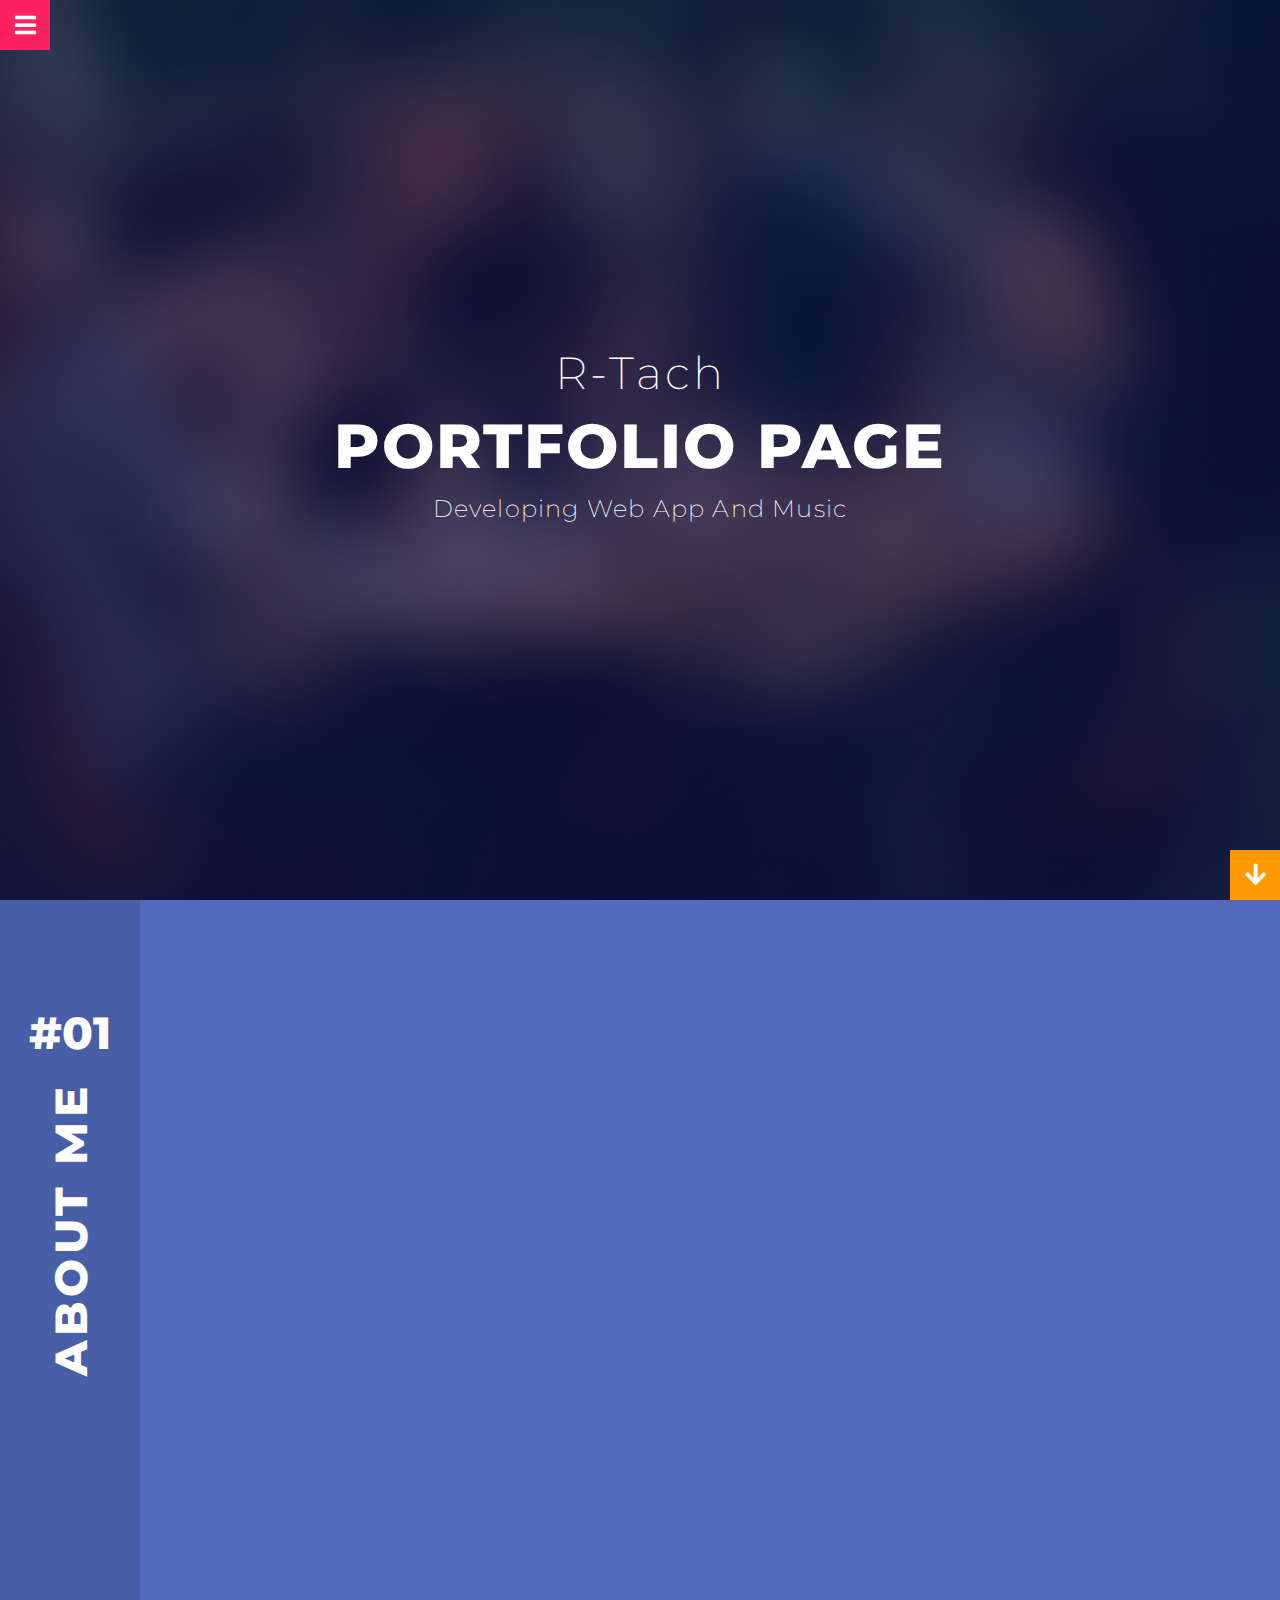
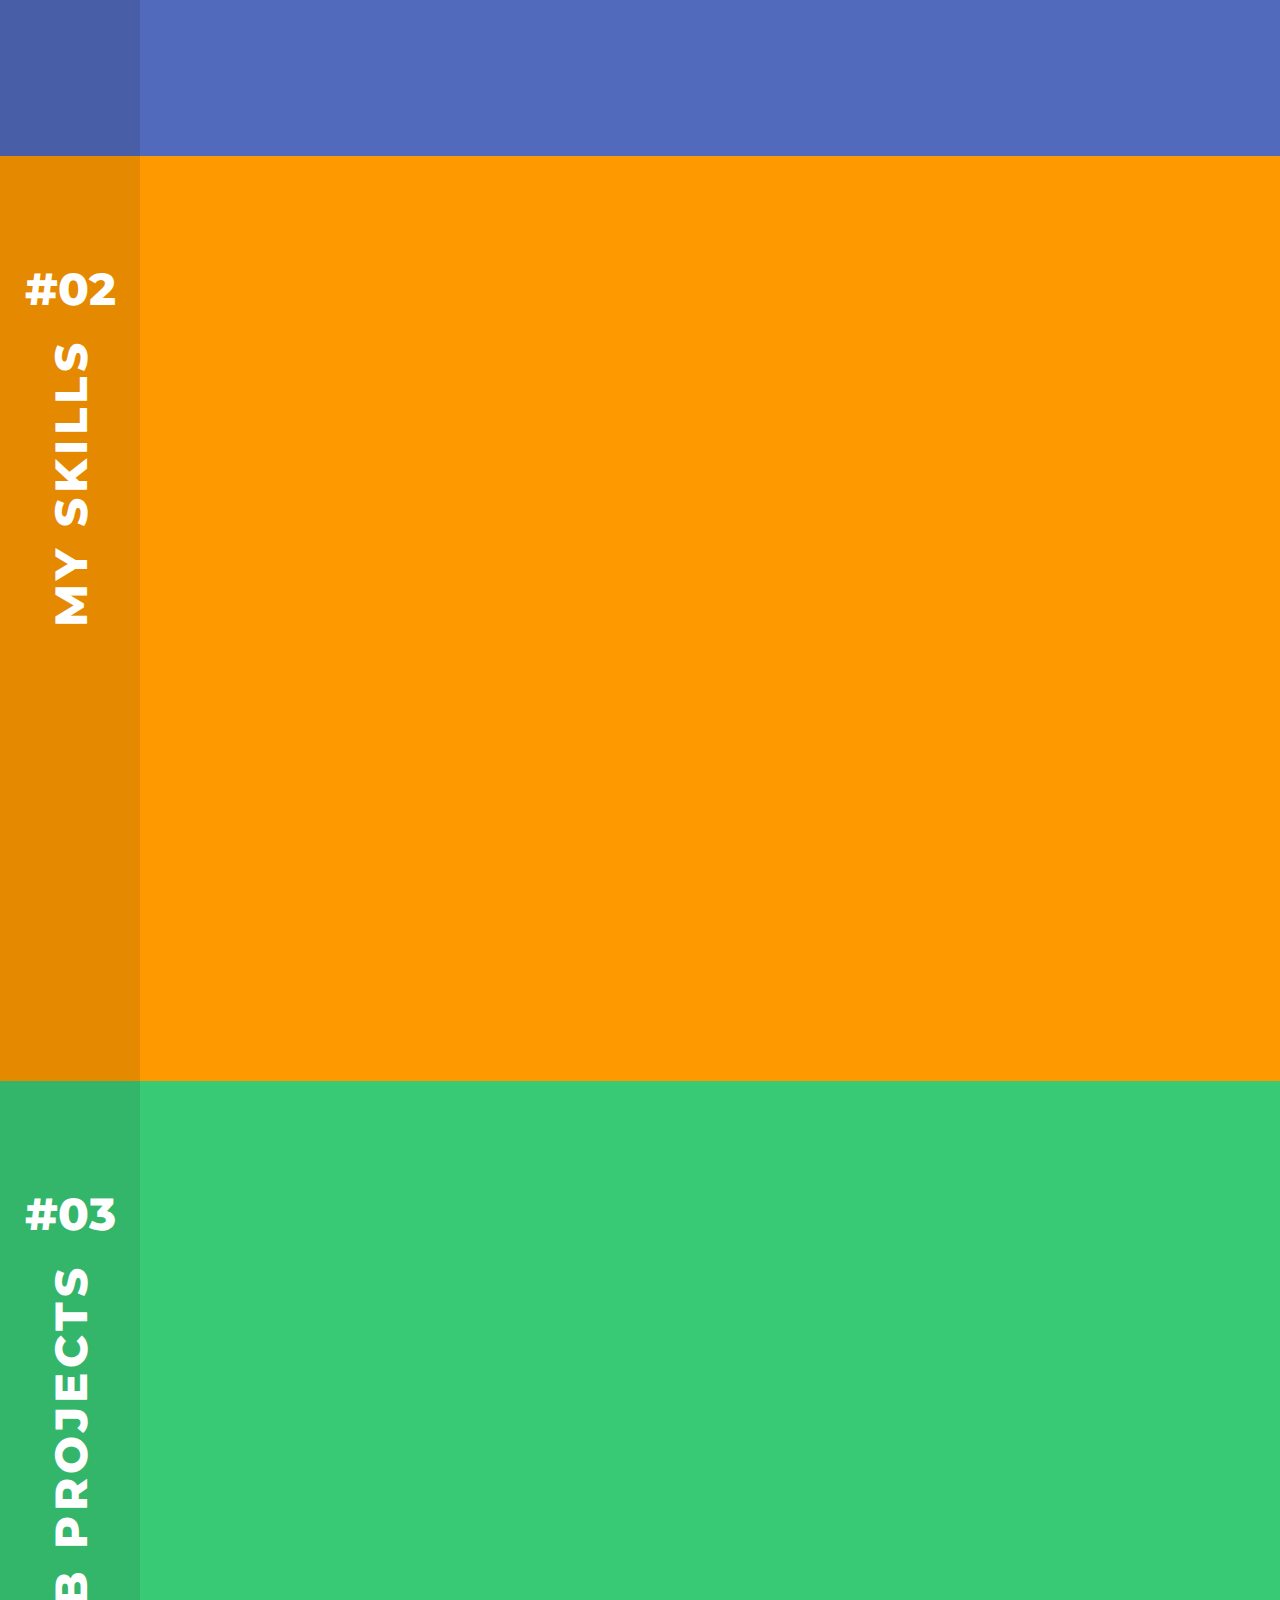
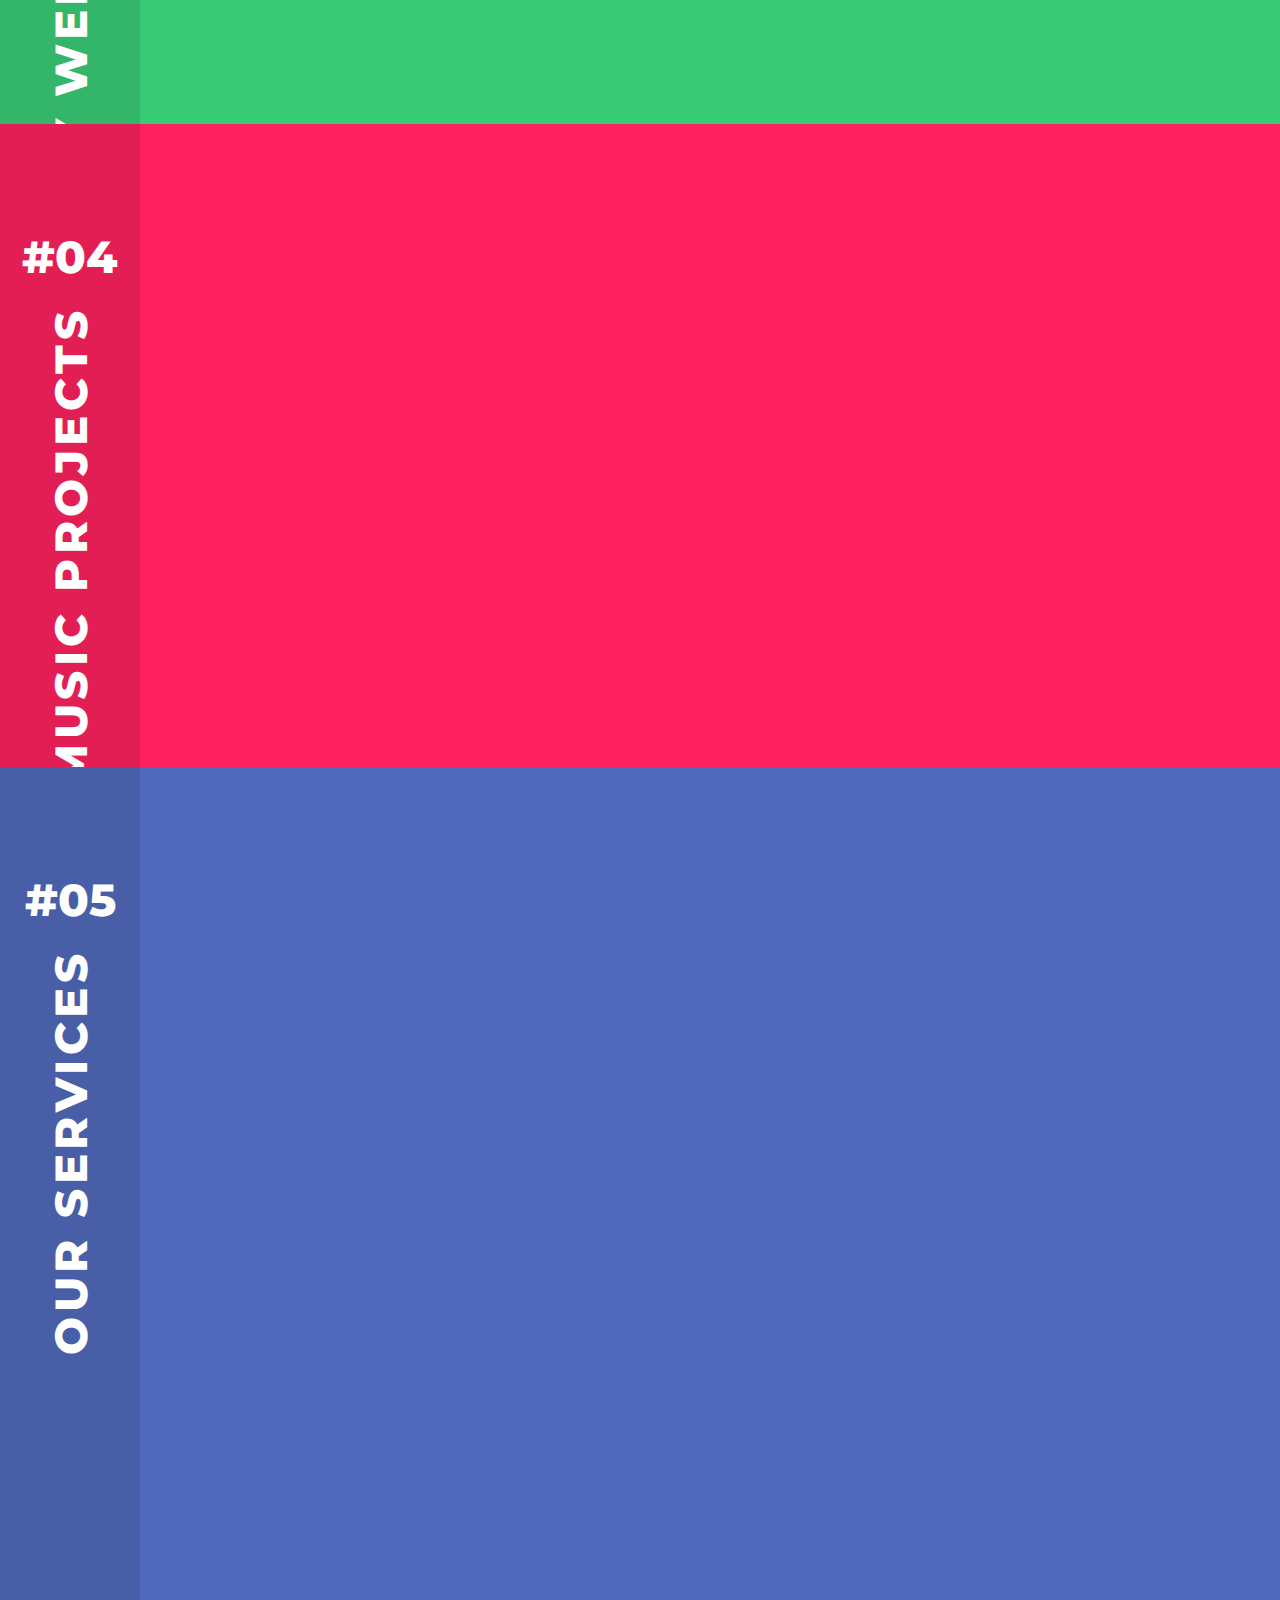
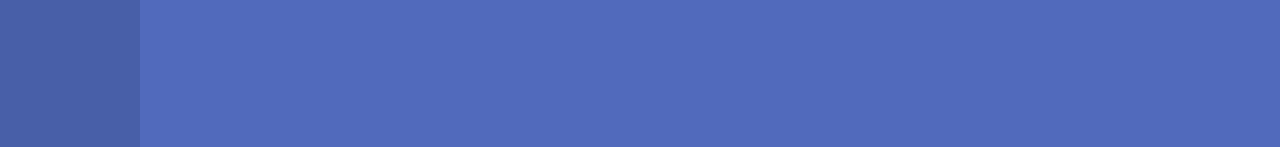
==== index.html @ 8642c5f1 "music テンプレ作成" ====
<!doctype html>
<html lang="en">
    <head>
        <!-- Required meta tags -->
        <meta charset="utf-8">
        <meta name="viewport" content="width=device-width, initial-scale=1, shrink-to-fit=no">
        <!-- Bootstrap CSS -->
        <title>R-tach Personal Portfolio</title>
        <link rel="shortcut icon" href="images/thisLogo/favicon.png" type="image/x-icon" />        
        <link rel="apple-touch-icon" sizes="180x180" href="images/apple-touch-icon.png">
        <link rel="icon" type="image/png" sizes="32x32" href="images/favicon-32x32.png">
        <link rel="icon" type="image/png" sizes="16x16" href="images/favicon-16x16.png">
        <meta name="msapplication-TileColor" content="#ffffff">
        <meta name="theme-color" content="#ffffff">
        <link href="//fonts.googleapis.com/css?family=Bungee+Inline%7CMontserrat:200,300,400,500,600,700,800%7CRoboto+Condensed" rel="stylesheet">
        <link rel="stylesheet" type="text/css" href="fonts/font-awesome-all.css" />
        <link rel="stylesheet" href="css/bootstrap.min.css">
        <link rel="stylesheet" href="css/animate.css">
        <link rel="stylesheet" href="css/superlightbox.min.css" />
        <link rel="stylesheet" href="css/custom.css">
        <link rel="stylesheet" href="css/mycss/mine.css">
    </head>
    <body>    

        <div class="loader"><div class="spinner"></div></div>

        <!-- HEADER -->
        <header class="exalt-sidebar-menu">
            <div class="desktop-menu-btn"></div>
            <div class="mobile-menu-btn"></div>  
            <div class="header-inner"> 

                <div class="navbar-header">
                    <a class="navbar-brand scroll" href="#header_banner" title="exalt logo">
                        <img class="logo-icon" src="images/thisLogo/twitter_profile_image_black.png" alt="exalt">
                    </a>
                </div><!-- navbar-header -->
                <div class="nav-wrap">                 
                    <ul id="menu-primary">
                        <li><a class="scroll" title="Home" href="#header_banner">Home</a></li>
                        <li><a class="scroll" title="About Me" href="#about">About Me</a></li>
                        <li><a class="scroll" title="My Skills" href="#my-skills">My Skills</a></li>
                        <li><a class="scroll" title="My Web Projects" href="#web-projects">My Web Projects</a></li>
                        <li><a class="scroll" title="My Music Projects" href="#my-music-projects">My Music Projects</a></li>
                        <li><a class="scroll" title="My Skills" href="#my-services">My Skills</a></li>
                    </ul>
                </div>

                <div class="exalt-sidebar-menu-footer">
                    <div class="footer-social">
                        <ul class="list-inline">
                            <li><a href="https://twitter.com/giosc103"><i class="fab fa-twitter"></i></a></li>
                            <li><a href="https://onthebacksoftheflyer.hatenadiary.jp/"><i class="fas fa-question"></i></a></li>
                            <li><a href="https://github.com/rtjob"><i class="fab fa-github"></i></a></li>
                            <li><a href="https://qiita.com/giosc103"><i class="fas fa-search"></i></a></li>
                            <li><a href="https://soundcloud.com/giosc"><i class="fab fa-soundcloud"></i></a></li>                        
                        </ul>
                    </div>
                    <!-- footer-social -->
                </div><!-- salmond-sidebar-menu-footer -->
            </div><!-- header-inner -->
        </header><!-- header-area -->

        <!-- CONTENT SHRINK -->

        <div class="content-shrink">
            <section class="header-banner" id="header_banner">
                <div class="hbanner-img" style="background-image:url(images/main-banner-img.jpg); background-size:cover;">
                    <div class="clr"></div>
                    <div class="hbanner-txt">
                        <div class="red-bg-txt">R-Tach</div>
                        <h1 class="wow fadeInRight">Portfolio Page</h1>
                        <p data-wow-delay="0.5s" class="wow fadeIn">Developing Web App And Music</p>
                    </div>
                    <a href="#about" class="down-btn scroll"><i class="fa fa-arrow-down" aria-hidden="true"></i></a>
                </div>
            </section>
            <!-- header-banner -->
            <section id="about" class="bg-blue">

                <div class="content-boxed">

                    <div class="split-color">

                        <div class="section-number">#01</div>

                        <h2 class="section-heading"><span>About Me</span></h2>

                    </div>

                    <div class="container-fluid">

                        <div class="row">
                         <div class="col-lg-12 text-center">
                            <h2 class="heading-border wow fadeInUp">Hello! i'm R Tach</h2>
                            <p class="ml-5 wow fadeInUp text-left">東京在住。兵庫、大阪出身。<br>
                                work：事業者向けWebアプリ開発者<br>
                                また業務システムの設計、開発および試験をメインに、保守やインフラ整備、Androidのアプリ開発などの経験あり。<br>
                            </p>
                            <p class="ml-5 mb-5 wow fadeInUp text-left intro-hobby-line">
                                Hobby：音楽制作、ドラム、シンセサイザー演奏、アニメと少しの筋トレ
                            </p>
                         </div>
                          
                         <div class="col-lg-4">
                         <div class="wow fadeInUp mb-4">
                            <div class="about-img">
                                <div class="img-hover"><img src="images/about-img.jpg" alt="about"></div>
                            </div>
                          </div>
                         </div>
                         <div class="col-lg-4">
                                  <div class="wow fadeInUp mb-4">
                                  <h3 class="heading-border2">Personal Info</h3>
                                  <p class="personal-info clearfix"><span class="personal-info-title">Name</span><span class="personal-info-disc">R Tach</span></p>
                                  <p class="personal-info clearfix"><span class="personal-info-title">Age</span><span class="personal-info-disc">30</span></p>
                                  <p class="personal-info clearfix"><span class="personal-info-title">Address</span><span class="personal-info-disc">Tokyo, Jpn</span></p>
                                  <p class=""><span class="personal-info-title">SNS</span></p>
                                        <div class="social-about-me">
                                            <ul class="list-inline">
                                                <li class="ml-2"><a href="https://twitter.com/giosc103"><i class="fab fa-twitter"></i></a></li>
                                                <li><a href="https://onthebacksoftheflyer.hatenadiary.jp/"><i class="fas fa-question"></i></a></li>
                                                <li><a href="https://github.com/rtjob"><i class="fab fa-github"></i></a></li>
                                                <li><a href="https://qiita.com/giosc103"><i class="fas fa-search"></i></a></li>
                                                <li><a href="https://soundcloud.com/giosc"><i class="fab fa-soundcloud"></i></a></li>
                                            </ul>
                                        </div>
                                        <!-- footer-social -->
                                    
                                  </div>
                                 </div>
                            <div class="col-lg-4">
                                <div class="wow fadeInUp mb-4">
                                    <h3 class="heading-border2">My Resume</h3>
                                    <p class="personal-info clearfix"><span class="personal-info-title">2011</span><span class="personal-info-disc">Sunny Side Lnc.</span></p>
                                    <p class="personal-info clearfix"><span class="personal-info-title">2016</span><span class="personal-info-disc">GSI Lnc.</span></p>
                                    <p class="personal-info clearfix"><span class="personal-info-title">2019</span><span class="personal-info-disc">Brisys Lnc.</span></p>
                                </div>
                            </div>
                        </div>

                    </div>

                    <h2 class="section-heading2 wow zoomIn">About Me</h2>

                </div>

            </section>

            <!-- about -->

            <section id="my-skills" class="bg-yellow">

                <div class="content-boxed">

                    <div class="split-color">

                        <div class="section-number">#02</div>

                        <h2 class="section-heading"><span>My Skills</span></h2>

                    </div>

                    <div class="container-fluid">

                        <div class="row">
                          
                          <div class="col-12 text-center">
                           <div class="wow fadeInUp">
                            <h5 class="mb-4">MY SKILL IS</h5>
                            <h2 class="mb-5 heading-border">WEB & Android<br>Make Service AND Media Contents</h2>
                           </div>
                          </div>

                            <div class="col-lg-7">
                              <div class="wow fadeInUp">
                                <div class="row">
                                 <div class="col-lg-6">
                                  <div class="mb-4">
                                  <div class="skill-icon"><i class="fas fa-graduation-cap"></i></div>
                                  <h3 class="heading-border2">Education</h3>
                                  <p><strong>University of Hyogo</strong><br>電子情報電気</p>
                                  </div>
                                 </div>
                                 
                                 <div class="col-lg-6">
                                  <div class="mb-4">
                                  <div class="skill-icon"><i class="fas fa-briefcase"></i></div>
                                  <h3 class="heading-border2">Experience</h3>
                                  <p><strong>UI/UX Developer</strong><br>Sunny Side Lnc.</p>
                                  <p><strong>Java Developer</strong><br>GSI Lnc.</p>
                                  <p><strong>Android Developer</strong><br>GSI Lnc.</p>
                                  <p><strong>Rails Developer</strong><br>Brisys Lnc.</p>
                                  <p><strong>JavaScript(vue.js) Developer</strong><br>Brisys Lnc.</p>
                                </div>
                                 </div>
                                </div>
                              </div>                            
                            </div>

                            <div class="col-lg-5">

                                <div class="progress-box wow fadeInUp">         
                                    <div class="progress-subject">
                                        <p>バックエンド設計</p> 
                                        <div class="progress">
                                            <div class="progress-bar active" role="progressbar" aria-valuenow="85" aria-valuemin="0" aria-valuemax="100" style="width:85%"></div>
                                        </div>
                                        <p class="text-right mt-2">85%</p>
                                    </div>
                                    <div class="progress-subject">
                                        <p>バックエンド開発(Rails)</p>
                                        <div class="progress">
                                            <div class="progress-bar active" role="progressbar" aria-valuenow="80" aria-valuemin="0" aria-valuemax="100"
                                                style="width:80%"></div>
                                        </div>
                                        <p class="text-right mt-2">80%</p>
                                    </div>
                                    <div class="progress-subject">
                                        <p>バックエンド開発(Java)</p> 
                                        <div class="progress">
                                            <div class="progress-bar active" role="progressbar" aria-valuenow="75" aria-valuemin="0" aria-valuemax="100" style="width:75%"></div>
                                        </div>
                                        <p class="text-right mt-2">75%</p>
                                    </div>
                                    <div class="progress-subject">
                                        <p>マークアップ(HTML,CSS)</p>
                                        <div class="progress">
                                            <div class="progress-bar active" role="progressbar" aria-valuenow="75" aria-valuemin="0" aria-valuemax="100"
                                                style="width:75%"></div>
                                        </div>
                                        <p class="text-right mt-2">75%</p>
                                    <div class="progress-subject">
                                        <p>フロント開発(JS)</p>
                                        <div class="progress">
                                            <div class="progress-bar active" role="progressbar" aria-valuenow="70" aria-valuemin="0" aria-valuemax="100"
                                                style="width:65%"></div>
                                        </div>
                                        <p class="text-right mt-2">65%</p>
                                    </div>
                                    </div>
                                    <div class="progress-subject">
                                        <p>テスト</p>
                                        <div class="progress">
                                            <div class="progress-bar active" role="progressbar" aria-valuenow="70" aria-valuemin="0" aria-valuemax="100"
                                                style="width:70%"></div>
                                        </div>
                                        <p class="text-right mt-2">70%</p>
                                    </div>   
                                </div>

                            </div>

                        </div>

                    </div>

                    <h2 class="section-heading2 wow zoomIn">MY Skills</h2>

                </div>

            </section>

            <!-- my skills -->

            <section id="web-projects" class="bg-green">

                <div class="content-boxed">
                    <div class="split-color">
                        <div class="section-number">#03</div>
                        <h2 class="section-heading"><span>My Web Projects</span></h2>
                    </div>
                    <div class="container-fluid">
                        <div class="row">
                            <div class="col-12 text-center">
                              <div class="wow fadeInUp">
                                <div class="tabmenu-mobile"><i class="fa fa-bars" aria-hidden="true"></i></div>
                                <div class="toolbar">
                                    <button class="btn btn-default filter-button" data-filter="all">All</button>
                                    <button class="btn btn-default filter-button" data-filter="wdevelopment">Web Development</button>
                                    <button class="btn btn-default filter-button" data-filter="wdesign">Web Design</button>
                                </div>
                              </div>
                            </div>
                            <div class="gallery_product col-xl-4 col-lg-4 col-md-4 col-sm-6 filter wdevelopment">
                                <div class="wow fadeInUp">
                                    <a href="https://easy-chatbot.herokuapp.com/" class="prolink-icon" target=”_blank”><img src="images/serviceLogo/dummySNS.jpeg" alt="portfolio-img1" /></a>
                                    <a href="https://easy-chatbot.herokuapp.com/" class="prolink-icon" target=”_blank”>
                                    <strong class="txt-white">Test Chat</strong></a><br />
                                    <span class="txt-white">Line風見た目のチャット</span>
                                </div>
                            </div>
                            <div class="gallery_product col-xl-4 col-lg-4 col-md-4 col-sm-6 filter wdesign">
                                <div class="wow fadeInUp">
                                    <a href="https://hoshisakicoffeedemo.firebaseapp.com/" class="prolink-icon" target=”_blank”><img src="images/serviceLogo/gahag-0117330320.jpg" alt="portfolio-img1" /></a>
                                    <a href="https://hoshisakicoffeedemo.firebaseapp.com/" class="prolink-icon" target=”_blank”><strong class="txt-white">擬似コーヒーショップ</strong></a><br />
                                    <span class="txt-white">ダミー移動式コーヒーショップのページです</span>
                                </div>
                            </div>           
                            <div class="gallery_product col-xl-4 col-lg-4 col-md-4 col-sm-6 filter wdevelopment">
                                <div class="wow fadeInUp">
                                    <a href="https://coffee-ecsite-demo.herokuapp.com/" class="prolink-icon" target=”_blank”><img
                                        src="images/serviceLogo/4772.jpg" alt="portfolio-img1" />
                                    <a href="https://coffee-ecsite-demo.herokuapp.com/" class="prolink-icon" target=”_blank”><strong
                                            class="txt-white">ECサイトdemo</strong></a><br />
                                    <span class="txt-white">ECサイトっぽいサイトです。(エラってます涙)</span>
                                </div>
                            </div>
                            <!-- <div class="gallery_product col-xl-3 col-lg-3 col-md-4 col-sm-6 filter wdesign">
                                <div class="work-box wow fadeInUp">                   
                                    <img src="images/portfolio-img4.jpg" alt="portfolio-img4" /> 
                                    <div class="hoverinfo">
                                        <div class="link-icons">
                                            <a href="images/portfolio-img4.jpg" data-superlightcaption="Nice Title" class="prolink-icon zoom-img-icon"><i class="fa fa-search-plus" aria-hidden="true"></i></a>
                                            <a href="#" class="prolink-icon"><i class="fa fa-link" aria-hidden="true"></i></a>
                                        </div>
                                        <a href="#"><strong class="txt-white">Your Project Title</strong></a><br />
                                        <span class="txt-white">Project Discription</span>
                                    </div>
                                </div>
                            </div>                      
                            <div class="gallery_product col-xl-3 col-lg-3 col-md-4 col-sm-6 filter wdesign">
                                <div class="work-box wow fadeInUp">                    
                                    <img src="images/portfolio-img5.jpg" alt="portfolio-img5" />  
                                    <div class="hoverinfo">
                                        <div class="link-icons">
                                            <a href="images/portfolio-img5.jpg" data-superlightcaption="Nice Title" class="prolink-icon zoom-img-icon"><i class="fa fa-search-plus" aria-hidden="true"></i></a>
                                            <a href="#" class="prolink-icon"><i class="fa fa-link" aria-hidden="true"></i></a>
                                        </div>
                                        <a href="#"><strong class="txt-white">Your Project Title</strong></a><br />
                                        <span class="txt-white">Project Discription</span>
                                    </div>
                                </div>
                            </div>
                            <div class="gallery_product col-xl-3 col-lg-3 col-md-4 col-sm-6 filter wdesign">
                                <div class="work-box wow fadeInUp">                    
                                    <img src="images/portfolio-img6.jpg" alt="portfolio-img6" />  
                                    <div class="hoverinfo">
                                        <div class="link-icons">
                                            <a href="images/portfolio-img6.jpg" data-superlightcaption="Nice Title" class="prolink-icon zoom-img-icon"><i class="fa fa-search-plus" aria-hidden="true"></i></a>
                                            <a href="#" class="prolink-icon"><i class="fa fa-link" aria-hidden="true"></i></a>
                                        </div>
                                        <a href="#"><strong class="txt-white">Your Project Title</strong></a><br />
                                        <span class="txt-white">Project Discription</span>
                                    </div>
                                </div>
                            </div>
                            <div class="gallery_product col-xl-3 col-lg-3 col-md-4 col-sm-6 filter wdesign">
                                <div class="work-box wow fadeInUp">                    
                                    <img src="images/portfolio-img7.jpg" alt="portfolio-img7" />  
                                    <div class="hoverinfo">
                                        <div class="link-icons">
                                            <a href="images/portfolio-img7.jpg" data-superlightcaption="Nice Title" class="prolink-icon zoom-img-icon"><i class="fa fa-search-plus" aria-hidden="true"></i></a>
                                            <a href="#" class="prolink-icon"><i class="fa fa-link" aria-hidden="true"></i></a>
                                        </div>
                                        <a href="#"><strong class="txt-white">Your Project Title</strong></a><br />
                                        <span class="txt-white">Project Discription</span>
                                    </div>
                                </div>
                            </div>
                            <div class="gallery_product col-xl-3 col-lg-3 col-md-4 col-sm-6 filter wdesign">
                                <div class="work-box wow fadeInUp">                    
                                    <img src="images/portfolio-img8.jpg" alt="portfolio-img8" />  
                                    <div class="hoverinfo">
                                        <div class="link-icons">
                                            <a href="images/portfolio-img8.jpg" data-superlightcaption="Nice Title" class="prolink-icon zoom-img-icon"><i class="fa fa-search-plus" aria-hidden="true"></i></a>
                                            <a href="#" class="prolink-icon"><i class="fa fa-link" aria-hidden="true"></i></a>
                                        </div>
                                        <a href="#"><strong class="txt-white">Your Project Title</strong></a><br />
                                        <span class="txt-white">Project Discription</span>
                                    </div>
                                </div>
                            </div> -->
                        </div>

                    </div>

                    <h2 class="section-heading2 wow zoomIn">My Projects</h2>

                </div>

            </section>

            <!-- projects -->

            <section id="my-music-projects" class="bg-red">
                <div class="content-boxed">
                    <div class="split-color">
                        <div class="section-number">#04</div>
                        <h2 class="section-heading"><span>My Music Projects</span></h2>
                    </div>
                    <div class="container-fluid">
                        <div class="row">
                            <div class="col-12 text-center">
                                <div class="wow fadeInUp">
                                    <div class="tabmenu-mobile"><i class="fa fa-bars" aria-hidden="true"></i></div>
                                    <div class="toolbar">
                                        <button class="btn btn-default filter-button" data-filter="all">All</button>
                                        <button class="btn btn-default filter-button" data-filter="wdevelopment">Web
                                            Development</button>
                                        <button class="btn btn-default filter-button" data-filter="wdesign">Web Design</button>
                                    </div>
                                </div>
                            </div>
                            <div class="gallery_product col-xl-4 col-lg-4 col-md-4 col-sm-6 filter wdevelopment">
                                <div class="wow fadeInUp">
                                    <a href="https://easy-chatbot.herokuapp.com/" class="prolink-icon" target=”_blank”><img
                                            src="images/serviceLogo/dummySNS.jpeg" alt="portfolio-img1" /></a>
                                    <a href="https://easy-chatbot.herokuapp.com/" class="prolink-icon" target=”_blank”>
                                        <strong class="txt-white">Test Chat</strong></a><br />
                                    <span class="txt-white">Line風見た目のチャット</span>
                                </div>
                            </div>
                            <div class="gallery_product col-xl-4 col-lg-4 col-md-4 col-sm-6 filter wdevelopment">
                                <div class="wow fadeInUp">
                                    <a href="https://easy-chatbot.herokuapp.com/" class="prolink-icon" target=”_blank”><img
                                            src="images/serviceLogo/dummySNS.jpeg" alt="portfolio-img1" /></a>
                                    <a href="https://easy-chatbot.herokuapp.com/" class="prolink-icon" target=”_blank”>
                                        <strong class="txt-white">Test Chat</strong></a><br />
                                    <span class="txt-white">Line風見た目のチャット</span>
                                </div>
                            </div>
                            <div class="gallery_product col-xl-4 col-lg-4 col-md-4 col-sm-6 filter wdevelopment">
                                <div class="wow fadeInUp">
                                    <a href="https://easy-chatbot.herokuapp.com/" class="prolink-icon" target=”_blank”><img
                                            src="images/serviceLogo/dummySNS.jpeg" alt="portfolio-img1" /></a>
                                    <a href="https://easy-chatbot.herokuapp.com/" class="prolink-icon" target=”_blank”>
                                        <strong class="txt-white">Test Chat</strong></a><br />
                                    <span class="txt-white">Line風見た目のチャット</span>
                                </div>
                            </div>
                            <!-- <div class="gallery_product col-xl-3 col-lg-3 col-md-4 col-sm-6 filter wdesign">
                                <div class="work-box wow fadeInUp">
                                    <img src="images/portfolio-img4.jpg" alt="portfolio-img4" />
                                    <div class="hoverinfo">
                                        <div class="link-icons">
                                            <a href="images/portfolio-img4.jpg" data-superlightcaption="Nice Title"
                                                class="prolink-icon zoom-img-icon"><i class="fa fa-search-plus"
                                                    aria-hidden="true"></i></a>
                                            <a href="#" class="prolink-icon"><i class="fa fa-link" aria-hidden="true"></i></a>
                                        </div>
                                        <a href="#"><strong class="txt-white">Your Project Title</strong></a><br />
                                        <span class="txt-white">Project Discription</span>
                                    </div>
                                </div>
                            </div>
                            <div class="gallery_product col-xl-3 col-lg-3 col-md-4 col-sm-6 filter wdesign">
                                <div class="work-box wow fadeInUp">
                                    <img src="images/portfolio-img5.jpg" alt="portfolio-img5" />
                                    <div class="hoverinfo">
                                        <div class="link-icons">
                                            <a href="images/portfolio-img5.jpg" data-superlightcaption="Nice Title"
                                                class="prolink-icon zoom-img-icon"><i class="fa fa-search-plus"
                                                    aria-hidden="true"></i></a>
                                            <a href="#" class="prolink-icon"><i class="fa fa-link" aria-hidden="true"></i></a>
                                        </div>
                                        <a href="#"><strong class="txt-white">Your Project Title</strong></a><br />
                                        <span class="txt-white">Project Discription</span>
                                    </div>
                                </div>
                            </div>
                            <div class="gallery_product col-xl-3 col-lg-3 col-md-4 col-sm-6 filter wdesign">
                                <div class="work-box wow fadeInUp">
                                    <img src="images/portfolio-img6.jpg" alt="portfolio-img6" />
                                    <div class="hoverinfo">
                                        <div class="link-icons">
                                            <a href="images/portfolio-img6.jpg" data-superlightcaption="Nice Title"
                                                class="prolink-icon zoom-img-icon"><i class="fa fa-search-plus"
                                                    aria-hidden="true"></i></a>
                                            <a href="#" class="prolink-icon"><i class="fa fa-link" aria-hidden="true"></i></a>
                                        </div>
                                        <a href="#"><strong class="txt-white">Your Project Title</strong></a><br />
                                        <span class="txt-white">Project Discription</span>
                                    </div>
                                </div>
                            </div>
                            <div class="gallery_product col-xl-3 col-lg-3 col-md-4 col-sm-6 filter wdesign">
                                <div class="work-box wow fadeInUp">
                                    <img src="images/portfolio-img7.jpg" alt="portfolio-img7" />
                                    <div class="hoverinfo">
                                        <div class="link-icons">
                                            <a href="images/portfolio-img7.jpg" data-superlightcaption="Nice Title"
                                                class="prolink-icon zoom-img-icon"><i class="fa fa-search-plus"
                                                    aria-hidden="true"></i></a>
                                            <a href="#" class="prolink-icon"><i class="fa fa-link" aria-hidden="true"></i></a>
                                        </div>
                                        <a href="#"><strong class="txt-white">Your Project Title</strong></a><br />
                                        <span class="txt-white">Project Discription</span>
                                    </div>
                                </div>
                            </div>
                            <div class="gallery_product col-xl-3 col-lg-3 col-md-4 col-sm-6 filter wdesign">
                                <div class="work-box wow fadeInUp">
                                    <img src="images/portfolio-img8.jpg" alt="portfolio-img8" />
                                    <div class="hoverinfo">
                                        <div class="link-icons">
                                            <a href="images/portfolio-img8.jpg" data-superlightcaption="Nice Title"
                                                class="prolink-icon zoom-img-icon"><i class="fa fa-search-plus"
                                                    aria-hidden="true"></i></a>
                                            <a href="#" class="prolink-icon"><i class="fa fa-link" aria-hidden="true"></i></a>
                                        </div>
                                        <a href="#"><strong class="txt-white">Your Project Title</strong></a><br />
                                        <span class="txt-white">Project Discription</span>
                                    </div>
                                </div>
                            </div> -->
                        </div>
                
                    </div>
                
                    <h2 class="section-heading2 wow zoomIn">Our Projects</h2>
                
                </div>
            </section>

            <!-- our services -->
            <section id="my-services" class="bg-blue">
                <div class="content-boxed">
                
                    <div class="split-color">
                
                        <div class="section-number">#05</div>
                
                        <h2 class="section-heading"><span>Our Services</span></h2>
                
                    </div>
                
                    <div class="container-fluid">
                
                        <div class="row">
                            <div class="col-12">
                                <h2 class="heading-border mb-5 text-center wow fadeInUp">WHAT CAN I DO</h2>
                            </div>
                        </div>
                
                        <div class="row">
                
                            <div class="col-lg-4">
                                <div class="service-box text-center service-box-border wow fadeInUp">
                                    <div class="service-icon"><i class="fab fa-vuejs"></i></div>
                                    <h3 class="heading-border2">Web Development<br>(Vue.js)</h3>
                                    <p>Lorem Ipsum is simply dummy text of the printing and typesetting industry Lorem Ipsum.</p>
                                </div>
                            </div>
                            <div class="col-lg-4">
                                <div class="service-box text-center service-box-border wow fadeInUp">
                                    <div class="service-icon"><i class="fas fa-gem"></i></div>
                                    <h3 class="heading-border2">Web Development<br>(Ruby on Rails)</h3>
                                    <p>Lorem Ipsum is simply dummy text of the printing and typesetting industry Lorem Ipsum.</p>
                                </div>
                            </div>
                            <div class="col-lg-4">
                                <div class="service-box text-center service-box-border wow fadeInUp">
                                    <div class="service-icon"><i class="fab fa-java"></i></div>
                                    <h3 class="heading-border2">Web Development<br>(Java)</h3>
                                    <p>Lorem Ipsum is simply dummy text of the printing and typesetting industry Lorem Ipsum.</p>
                                </div>
                            </div>
                            <div class="col-lg-4">
                                <div class="service-box text-center wow fadeInUp">
                                    <div class="service-icon"><i class="fab fa-android"></i></div>
                                    <h3 class="heading-border2">Android Develop</h3>
                                    <p>Lorem Ipsum is simply dummy text of the printing and typesetting industry Lorem Ipsum.</p>
                                </div>
                            </div>
                            <div class="col-lg-4">
                                <div class="service-box text-center wow fadeInUp">
                                    <div class="service-icon"><i class="fas fa-play"></i></div>
                                    <h3 class="heading-border2">Music Compose</h3>
                                    <p>Lorem Ipsum is simply dummy text of the printing and typesetting industry Lorem Ipsum.</p>
                                </div>
                            </div>
                            <div class="col-lg-4">
                                <div class="service-box text-center wow fadeInUp">
                                    <div class="service-icon"><i class="fas fa-drum"></i></div>
                                    <h3 class="heading-border2">Playing Drum And Keyboard</h3>
                                    <p>Lorem Ipsum is simply dummy text of the printing and typesetting industry Lorem Ipsum.</p>
                                </div>
                            </div>
                
                        </div>
                
                    </div>
                
                    <h2 class="section-heading2 wow zoomIn">My Services</h2>
                
                </div>
            </section>          

            <!-- our contact -->

        </div>

        <!-- CONTENT SHRINK END -->

        <!-- Optional JavaScript -->

        <!-- jQuery first, then Popper.js, then Bootstrap JS -->
        <script defer src="js/jquery-3.3.1.min.js"></script>
        <script defer src="js/jquery.easing.compatibility.js"></script>
        <script defer src="js/jquery.easing.min.js"></script>
        <script defer src="js/popper.min.js"></script>
        <script defer src="js/bootstrap.min.js"></script>
        <script defer src="js/modernizr-2.6.2.min.js"></script>
        <script defer src="js/jquery.zoomslider.min.js"></script>
        <script defer src="js/imagesloaded.pkgd.min.js"></script>
        <script defer src="js/jquery.superlightbox.min.js"></script>
        <script defer src="js/wow.min.js"></script>
        <script defer src="js/all.js"></script>
    </body>
</html>
---- css/superlightbox.min.css ----
.superlightboxcontainer{position:fixed;z-index:99999;height:100%;width:100%;top:0;left:0;background-color:rgba(0,0,0,0.95)}.superlightbox_wrapper{position:absolute;height:100%;width:100%;left:0;top:0}.superlightbox_close{width:38px;height:38px;position:absolute;z-index:10;top:0;right:0;display:inline-block;background:url(../images/superlightbox-sprite.png) no-repeat;margin:10px}.superlightbox_prev{position:absolute;left:0;top:50%;transform:translate(0%,-50%);-webkit-transform:translate(0%,-50%);-moz-transform:translate(0%,-50%);-ms-transform:translate(0%,-50%);-o-transform:translate(0%,-50%);background:url(../images/superlightbox-sprite.png) -6px -46px no-repeat;height:51px;width:51px;display:inline-block;z-index:10}.superlightbox_next{position:absolute;right:0;top:50%;transform:translate(0%,-50%);-webkit-transform:translate(0%,-50%);-moz-transform:translate(0%,-50%);-ms-transform:translate(0%,-50%);-o-transform:translate(0%,-50%);background:url(../images/superlightbox-sprite.png) -6px -107px no-repeat;height:51px;width:51px;display:inline-block;z-index:10}.superlightbox_slider{position:relative;height:100%;width:100%;overflow:hidden}.superlightbox_slider > div{position:absolute;z-index:9;text-align:center;height:100%;width:100%;left:0;opacity:0;overflow:hidden}.superlightbox_slider > div:nth-child(2),.superlightbox_slider.superlightbox_sliding > div{opacity:1}.superlightbox_slider > div img{transition:all ease-in-out 800ms;-webkit-transition:all ease-in-out 800ms;-moz-transition:all ease-in-out 800ms;-o-transition:all ease-in-out 800ms;-ms-transition:all ease-in-out 800ms;left:50%;position:absolute;top:50%;opacity:1;height:auto;width:100%;max-width:none!important;transform:translate(-50%,-50%) scale(1);-webkit-transform:translate(-50%,-50%) scale(1);-moz-transform:translate(-50%,-50%) scale(1);-ms-transform:translate(-50%,-50%) scale(1);-o-transform:translate(-50%,-50%) scale(1)}.superlightbox_slider .superlightbox_caption{background-color:rgba(0,0,0,0.8);bottom:60px;color:#fff;padding:5px 10px;position:absolute;width:100%;z-index:11;pointer-events:none;transition:all ease-in-out 800ms;-webkit-transition:all ease-in-out 800ms;-moz-transition:all ease-in-out 800ms;-o-transition:all ease-in-out 800ms;-ms-transition:all ease-in-out 800ms;left:50%;opacity:1;height:auto;width:auto;transform:translate(-50%,0%);-webkit-transform:translate(-50%,0%);-moz-transform:translate(-50%,0%);-ms-transform:translate(-50%,0%);-o-transform:translate(-50%,0%);border-radius:15px}.superlightbox_slider.superlightbox_gallery_visible .superlightbox_caption{bottom:161px}.superlightbox_slider.superlightbox_sliding > div img{transition:none;-webkit-transition:none;-moz-transition:none;-o-transition:none;-ms-transition:none}.superlightbox_slider > div.superloading img{opacity:0;transform:translate(-50%,-50%) scale(0.5);-webkit-transform:translate(-50%,-50%) scale(0.5);-moz-transform:translate(-50%,-50%) scale(0.5);-ms-transform:translate(-50%,-50%) scale(0.5);-o-transform:translate(-50%,-50%) scale(0.5)}.superlightbox_slider > div.superloading,.superlightbox_slider > div.superlightbox_slide_video{background:url(../images/superlightbox-loader.gif) no-repeat 50% 50%}.superlightbox_slider > div.superlightbox_remove img{transform:translate(-50%,-50%) scale(0.5);-webkit-transform:translate(-50%,-50%) scale(0.5);-moz-transform:translate(-50%,-50%) scale(0.5);-ms-transform:translate(-50%,-50%) scale(0.5);-o-transform:translate(-50%,-50%) scale(0.5)}.superlightbox_slider > div.superlightbox_fullwidth img{width:100%;height:auto;max-width:none}.superlightbox_slider > div.superlightbox_fullheight img{width:auto;height:100%;max-height:none}.superlightbox_gallery{position:absolute;left:0;bottom:0;width:100%;max-height:150px;z-index:10;text-align:center;overflow:hidden}.nosupergallery .superlightbox_gallery{display:none}.superlightbox_gallery_button{height:38px;width:68px;display:inline-block;background:url(../images/superlightbox-sprite.png) no-repeat;opacity:.5}.superlightbox_gallery_button.superlightbox_gallery_open{background-position:-5px -169px}.superlightbox_gallery_button.superlightbox_gallery_close{background-position:-5px -215px}.superlightbox_gallery_wrapper{height:100px;position:relative;background-color:rgba(0,0,0,0.8)}.superlightbox_gallery_wrapper > div{width:100px;height:100px;overflow:hidden;position:absolute;cursor:pointer;background-repeat:no-repeat;background-position:50% 50%;background-size:cover}.superlightbox_gallery_nav{display:inline-block;width:27px;height:33px;position:absolute;background:url(../images/superlightbox-sprite.png) no-repeat;z-index:10;top:50%;margin-top:4px;opacity:.8}.superlightbox_gallery_prev{left:0;background-position:-8px -263px}.superlightbox_gallery_next{right:0;background-position:-6px -304px}.superlightbox_embed{position:relative;padding-bottom:56.25%;text-align:center;height:0}.superlightbox_embed iframe{position:absolute;width:100%;height:100%;top:0;left:0}.superlightbox_embed_wrapper{left:50%;position:absolute;top:50%;transform:translate(-50%,-50%);-webkit-transform:translate(-50%,-50%);-moz-transform:translate(-50%,-50%);-ms-transform:translate(-50%,-50%);-o-transform:translate(-50%,-50%);width:100%;background-color:rgba(0,0,0,0.5)}
---- css/custom.css ----
/*------------------------------------------------------------------
[Table of contents]

1. Body
2. Global Styles
3. Typography
4. Colors
5. Header, sidebar / .exalt-sidebar-menu
6. Logo / .navbar-brand
7. Navigation / #menu-primary
8. Social media / .footer-social
9. Content / .content-shrink
10. Left Seaction Heading / .split-color
11. Header Banner / .header-banner
12. About #about
13. Our Skills / #specialization
14. Our Projecst / #projects
15. Our Services / #services
16. Contact / #contact
-------------------------------------------------------------------*/
/** ========= GLOBAL STYLES ========= **/
body{font-size:14px; color:#fff; font-family: 'Montserrat', sans-serif;}

* { margin: 0; padding: 0; box-sizing: border-box; -webkit-box-sizing: border-box; outline: none;}
img{max-width:100%;}
input, textarea{font-family: 'Montserrat', sans-serif;}

.clr{clear:both;}
.clearfix:after {display: block; content: ''; width: 100%; clear: both; }

::-webkit-input-placeholder{color:#fff;}
::-moz-placeholder{color:#fff;}
:-ms-input-placeholder{color:#fff;}
:-moz-placeholder{color:#fff;}

input:disabled, textarea:disabled, select:disabled, button:disabled{background:rgba(255,255,255,0.2) !important;}

/** ========= TYPOGRAPHY ========= **/
a{color:#ffcf51;}
a:hover{color:#ff9c00; text-decoration:none;}
p{line-height:24px; margin-bottom:30px; letter-spacing:1.2px;}
.h1, .h2, .h3, .h4, .h5, .h6, h1, h2, h3, h4, h5, h6{font-family: 'Montserrat', sans-serif; font-weight:800; text-transform:uppercase; letter-spacing:2.5px; margin:0 0 20px;}
.h2, h2{font-size:30px;}
.h3, h3{font-size:20px; text-transform:none;}

/* section left heading */
.section-number{font-size:55px; line-height:55px; margin-bottom:35px; font-weight:800;}
.section-heading{font-size:55px; line-height:55px; position: absolute; white-space:nowrap; width:0; top:180px; left:0; right:0;	margin:0 auto; font-weight:800; text-transform: uppercase; letter-spacing:0.1em; -webkit-transform: rotate(-90deg); -ms-transform: rotate(-90deg); -o-transform: rotate(-90deg); transform:rotate(-90deg);}
.section-heading span{display:block; float:right;}

/* section bottom heading */
.section-heading2{font-size:110px; line-height:normal; position:absolute; bottom:0; right:75px; text-align:right; opacity:0.25; margin:0;}

/** ========= COLORS ========= **/
/* section color */
.bg-blue{background-color:#516abc;}
.bg-yellow{background-color:#ff9900;}
.bg-green{background-color:#39ca76;}
.bg-red{background-color:#fd225f;}
.bg-dark-blue{background-color:#100d43;}
.bg-sky-blue{background-color:#17a2d4;}
.bg-light-orange{background-color:#f39e61;}
.bg-jungle{background-color:#29ab87;}
.bg-turkis{background-color:#4f97a3;}
.bg-ecru{background-color:#cdb17f;}
.bg-salmon{background-color:#ff7777;}
.bg-gray{background-color:#828282;}
.bg-teal{background-color:#15a2b3;}
.bg-light-teal{background-color:#00bcbd;}
.bg-midnight-blue{background-color:#304150;}
.bg-gold{background-color:#aa9166;}
.bg-light-blue{background-color:#38496b;}
.bg-dark-grayish{background-color:#47414f;}
/* body, loader, left menu color */
body, .loader, .exalt-sidebar-menu{background:#100d43;}
.spinner{background:#ff9900;}
/* menu and footer text color */
ul#menu-primary li a, .footer-social ul li a, .copyright-txt{color:#a6a3d7;}
ul#menu-primary li:hover a, ul#menu-primary li.active a, .footer-social ul li:hover a{color:#ff9900;}
ul#menu-primary li:hover:before, ul#menu-primary li.active:before{background:#ff9900;}

/* section left heading bg color */
.split-color{background:rgba(0,0,0,0.1);}

/** ========= LEFT MENUBAR ========= **/
.exalt-sidebar-menu{position:fixed; top:0; left:0; width:380px; height:100%; padding:25px 25px 0; z-index:99999; transition:all 0.3s;}
.header-inner{height:100%; position:relative; box-sizing:border-box;}

.exalt-one-page-nav{padding:0;}

/* menu open close buttons */
.mobile-menu-btn{font-size:24px; color: #fff; position: absolute; top: 0px; right: -50px; width: 50px; height: 50px;  background-color: #fd225f; line-height: 50px; text-align: center; cursor: pointer;	transition:all 0.3s; z-index:100000;}
.desktop-menu-btn{font-size:24px; color: #fff; position:absolute; top:0px; right:0px; width:50px; height:50px;  background-color:#fd225f; line-height:50px; text-align:center; cursor:pointer; transition:all 0.3s; z-index:100000;}
.desktop-menu-btn:hover{background-color:#ff9900;}
.dmenu-close .desktop-menu-btn{right:-50px; -webkit-border-radius:0; border-radius:0;}

.desktop-menu-btn:after, .exalt-sidebar-menu.active .mobile-menu-btn:after{content:"\f00d"; font-family: "Font Awesome 5 Free"; font-weight:900;}
.dmenu-close .desktop-menu-btn:after, .mobile-menu-btn:after{content:"\f0c9"; font-family: "Font Awesome 5 Free"; font-weight:900;}
.mobile-menu-btn{display:none;}

.dmenu-close .exalt-sidebar-menu{left:-380px;}
.dmenu-close .content-shrink{padding-left:0;}

/* logo */
.navbar-header{width:100%;}
.navbar-brand{text-align:center; color:#fff !important; display:block; margin:0 0 60px; padding:0; white-space:normal;}
.logo-icon{width:178px; margin-bottom:8px;}
.logo-text{font-family: 'Bungee Inline', cursive; display:block; font-size:36px; line-height:36px; letter-spacing:6px; margin-bottom:5px;}
.logo-tagline{font-family:'Roboto Condensed', sans-serif; display:block; font-size:12px; letter-spacing:1px; line-height:12px; text-transform:uppercase; margin-bottom:0;}

/* menus */
.nav-wrap{}
ul#menu-primary{border-left:#a6a3d7 1px solid; padding-left:24px; padding-top:7px; padding-bottom:7px; margin-left:7px; margin-bottom:50px;}
ul#menu-primary li{display:block; margin-bottom:30px; position:relative;}
ul#menu-primary li:before{position:absolute; content:""; left:-30px; top:6px; width:10px; height:10px; border-radius:50%; -webkit-border-radius:50%; background:#a6a3d7; transition:0.3s;}
ul#menu-primary li:last-child{margin-bottom:0;}
ul#menu-primary li a{font-size:12px; line-height:12px; text-transform:uppercase; letter-spacing:1px; transition:0.3s;}

/* footer */
.exalt-sidebar-menu-footer{ position:absolute; bottom:10px;}
.footer-social ul li{display:inline-block; vertical-align:top; padding:0 5px;}
.footer-social ul li a{font-size:15px;}
.copyright-txt{margin-bottom:20px; line-height:14px; letter-spacing:normal;}

/** ========= MAIN CONTENT ========= **/
.container-fluid{padding-left:80px; padding-right:80px;}
.content-shrink{padding-left:380px; width:100%; transition:all 0.3s; overflow-x:hidden; overflow-y:hidden;}
.content-boxed{padding-top:118px;  padding-bottom:170px; padding-left:188px; position:relative;}

/* section left heading */
.content-boxed .split-color{position:absolute; top:0; left:0; z-index:0; width:188px; height:100%; padding:115px 0 0; text-align:center; overflow:hidden;}

/* heading bottom border line */
.heading-border{padding-bottom:25px; position:relative;}
.heading-border:after{position:absolute; content:""; left:0; bottom:0; width:63px; height:3px; background:#fff;}
.heading-border2{padding-bottom:15px; position:relative;}
.heading-border2:after{position:absolute; content:""; left:0; bottom:0; width:47px; height:1px; background:#fff;}

.heading-border.text-center, .heading-border2.text-center{text-align:center;}
.heading-border.text-center:after, .heading-border2.text-center:after, .text-center .heading-border:after, .text-center .heading-border2:after{right:0; margin:0 auto;}
.heading-border.text-right:after, .heading-border2.text-right:after, .text-right .heading-border:after, .text-right .heading-border2:after{right:0; left:auto;}
/** ========= TOP BANNER AND SLIDER ========= **/
/* Home Top banner */
.header-banner{position:relative;}
.hbanner-img{width:100%; height:100vh; background-position:center center; background-repeat:no-repeat; position:relative; overflow:hidden;}
.hbanner-img:before{position:absolute; content:""; top:0; left:0; width:100%; height:100%; background:rgba(16,13,67,0.65);}

/* Home Top slider */
.slider-img{width:100%; height:100vh; background-position:center center; background-repeat:no-repeat; position:relative; overflow:hidden;}
.slider-img:before{position:absolute; content:""; top:0; left:0; width:100%; height:100%; background:rgba(16,13,67,0.65); z-index:2;}
.zs-enabled .zs-slideshow .zs-bullets{display:none;}

/* Home Top banner slider text and button */
.rotate{-webkit-transform: rotate(-90deg); -moz-transform: rotate(-90deg); -ms-transform: rotate(-90deg); -o-transform: rotate(-90deg);}

.hbanner-txt{position:absolute; top:50%; transform:translate(0,-50%); left:0; right:0; margin:0 auto; z-index:99; text-align:center;}
.hbanner-txt h1{font-size:62px; line-height:62px; margin-bottom:20px;}
.hbanner-txt p{font-size:24px; line-height:24px; font-weight:200; margin-bottom:30px;}
.red-bg-txt, .jungle-bg-txt{font-size:45px; line-height:45px; font-weight:200; margin-bottom:20px; letter-spacing:3px;}

/* banner buttons */
.btn{vertical-align:top;}
.flat-btn{background-color:#ff9900; color:#fff; font-size:18px; line-height:18px; text-transform:uppercase; letter-spacing:2px; padding:13px 15px; border-radius:0; transition:0.3s;}
.flat-btn:hover{background-color:#39ca76; color:#fff;}

.hbanner-logo{position:absolute; top:8px; right:8px; width:45px; z-index:99; display:none;}
.dmenu-close .hbanner-logo{display:block;}

.down-btn{position:absolute; bottom:0; right:0; background:#ff9900; width:62px; height:62px; line-height:62px; text-align:center; font-size:24px; color:#fff; transition:0.3s; z-index:9999;} 
.down-btn:hover{background-color:#39ca76; color:#fff;}

/** ========= ABOUT ME ========= **/
/* about image */
.about-img{margin-top:6px;}
.about-img img{position:relative; border:#fff 10px solid;}
.behind-border-box{position:relative; padding-left:5%; padding-top:5%; display:inline-block;}
.behind-border-box:before{position:absolute; content:""; left:0; width:90%;	height:90%; top:0; background:#ff9900;}
.img-hover{position:relative; overflow:hidden;}
.img-hover::before{position: absolute; top: 0; left: -75%;	z-index: 2;	display: block;	content: ''; width: 50%; height: 100%;	background: -webkit-linear-gradient(left, rgba(255,255,255,0) 0%, rgba(255,255,255,.3) 100%);
background: linear-gradient(to right, rgba(255,255,255,0) 0%, rgba(255,255,255,.3) 100%); -webkit-transform: skewX(-25deg);	transform: skewX(-25deg);}
.about-img:hover .img-hover::before{-webkit-animation: shine .75s;	animation: shine .75s;}
@-webkit-keyframes shine{
	100%{left: 125%;}
}
@keyframes shine {
	100% {left: 125%;}
}
/* personal info */
.personal-info{margin-bottom:26px;}
.personal-info-title{width:80px; float:left; font-weight:800; padding-right:10px; position:relative; display:block;}
.personal-info-title:after{content:":"; position:absolute; right:0; top:0;}
.personal-info-disc{padding-left:100px; display:block}

/* download and hire button */
#about .flat-btn{margin-right:10px; margin-bottom:10px;}
.hire-btn{border:#fff 1px solid; color:#fff; text-transform:uppercase; font-size:18px; line-height:18px; letter-spacing:2px; padding:13px 15px; border-radius:0; transition:0.3s;}
.hire-btn:hover{background:#fff; color:#36739e;}

/** ========= OUR SKILLS ========= **/
/** Progressbar class css*/
.progressbar{width: 100%; margin-top: 5px; margin-bottom: 35px;	position: relative;	background-color: #fff !important;}
.proggress{height:8px; width:10px; background-color:#516abc;}
.percentCount{float:right; margin-top:10px;	clear: both; font-size:14px; letter-spacing:2px;}
.progress-box p{margin-bottom:10px;}

.progress{background:#fff; border-radius:30px; -webkit-border-radius:30px; height:8px;}
.progress-bar{background-color:#516abc;}

.skill-icon{font-size:48px; line-height:48px; margin-bottom:10px;}

/** ========= OUR PROJECTS ========= **/
.projects-sec{text-align:center;}
/* tab menu */
.toolbar{border-radius:30px; -webkit-border-radius:30px; display:inline-block; vertical-align:top; overflow:hidden; padding:0 18px; margin-bottom:65px; border:none; background:#fff;}
.toolbar button{font-size:14px; line-height:14px; color:#39ca76; font-weight:300; letter-spacing:1px; padding:0 15px; text-transform:uppercase; transition:0.3s; background:none; border-radius:0; border-right:#d7d7d7 1px solid; margin:13px 0;}
.toolbar button:last-child{margin-right:0; border-right:none;}
.toolbar button:hover, .toolbar button:focus{box-shadow:none; color:#516abc;}
.tabmenu-mobile{width:50px; height:50px; line-height:50px; background-color:#fff; color:#29ab87; font-size:21px; border-radius:5px; margin:0 auto 35px; cursor:pointer; display:none;}

/* project box */
.work-box{position:relative; text-align:center; margin-bottom:30px; overflow:hidden;}
.work-box img{position:relative;}
.work-box:after{position:absolute; content:""; top:0; left:0; width:100%; height:100%; background:rgba(16,13,67,0.9); transition:0.3s; opacity:0;}

/* project box hover info*/
.work-box .hoverinfo{position:absolute; top:0%; left:0; width:100%; transition:all 0.5s; color:#fff; opacity:0; visibility:hidden;	z-index:1;}
.work-box .hoverinfo a{color:#fff;}
.work-box:hover .hoverinfo{top:50%; transform:translate(0,-50%); opacity:1; visibility:visible;}
.work-box:hover:after{opacity:1;}
.work-box .hoverinfo a.prolink-icon{display:inline-block; vertical-align:top; width:45px; height:45px; line-height:45px; margin:0 2px; font-size:18px; border-radius:50%; -webkit-border-radius:50%; text-align:center; color:#39ca76; background-color:#fff; transition:0.3s;}
.work-box .hoverinfo a.prolink-icon:hover{background-color:#39ca76; color:#fff;}
.link-icons{margin-bottom:10px;}

#portfolio{margin: 1rem 0; -webkit-column-count: 4; -moz-column-count: 4; column-count:4; -webkit-column-gap:1rem; -moz-column-gap:1rem; column-gap:1rem; -webkit-column-width:25%; -moz-column-width:25%; column-width:25%;}
::-moz-focus-inner{border:0;  padding: 0;}
.gallery_product {flex: unset;}

/** ========= OUR SERVICES ========= **/
.service-box{margin-bottom:55px; text-align:center;}
.service-box-border{padding-bottom:22px; border-bottom:#fff 1px solid;}
.service-icon{width:60px; height:70px; font-size:36px; line-height:70px; text-align:center; border:#fff 2px solid; margin:0 auto 17px;}

/** ========= CONTACT SECTION ========= **/
/* contact info */
.contact-box{margin-bottom:35px; text-align:center;}
.contact-icon{width:60px; height:70px; font-size:36px; line-height:70px; margin:0 auto 17px; text-align:center; border:#fff 2px solid;}
.contact-box a{color:#fff;}

/* google map */
.gmap{margin-top:6px; width:100%;}
.gmap iframe{position:relative; width:100%; border:#fff 10px solid;}

/* contact form */
.contact-form{ padding-top:30px;}
.contact-form .f-field{margin-bottom:30px;}
.contact-form .f-field input{display:block; width:100%; height:40px; background:none; border:none; border-bottom:#fff 1px solid; font-size:14px; line-height:14px; letter-spacing:2px; color:#fff; padding:0 15px;}
.contact-form .f-field textarea{display:block; width:100%; height:130px; background:none; border:none; border-bottom:#fff 1px solid; font-size:14px; line-height:14px; letter-spacing:2px; color:#fff; padding:15px;}
.contact-form .sent-btn input{display:block; width:100%; height:55px; background:#fff; border:none; font-size:18px; line-height:18px; letter-spacing:2px; color:#516abc; text-transform:uppercase; font-weight:800; padding:0 15px; cursor:pointer;}

/** ========= LOADER ========= **/
.loader{position:fixed; overflow: hidden; z-index: 999999; left:0; top: 0; width:100%; height:100%; text-align:center;}
.spinner{position:absolute; top:50%; left:0; right:0; transform:translate(0,-50%); width: 40px; height: 40px; margin:0 auto; -webkit-animation: sk-rotateplane 1.2s infinite ease-in-out; animation: sk-rotateplane 1.2s infinite ease-in-out;}

@-webkit-keyframes sk-rotateplane {
  0% { -webkit-transform: perspective(120px) }
  50% { -webkit-transform: perspective(120px) rotateY(180deg) }
  100% { -webkit-transform: perspective(120px) rotateY(180deg)  rotateX(180deg) }
}

@keyframes sk-rotateplane {
  0% {transform: perspective(120px) rotateX(0deg) rotateY(0deg); -webkit-transform: perspective(120px) rotateX(0deg) rotateY(0deg)} 
  50% {transform: perspective(120px) rotateX(-180.1deg) rotateY(0deg); -webkit-transform: perspective(120px) rotateX(-180.1deg) rotateY(0deg)} 
  100% {transform: perspective(120px) rotateX(-180deg) rotateY(-179.9deg); -webkit-transform: perspective(120px) rotateX(-180deg) rotateY(-179.9deg);}
}

/** ========= RESPONSIVE ========= **/
@media screen and (max-height:720px) {
.exalt-sidebar-menu-footer{position:inherit;}
}

@media only screen and (max-width:1580px) {
.h1, .h2, .h3, .h4, .h5, .h6, h1, h2, h3, h4, h5, h6{letter-spacing:2px;}

.navbar-brand{margin:0 0 40px;}
.logo-icon{width:105px;}

.content-shrink{padding-left:300px;}
.exalt-sidebar-menu{width:300px; padding:15px 15px 0;}
.dmenu-close .exalt-sidebar-menu{left:-300px;}

.section-number{font-size:45px; line-height:45px;}
.section-heading{font-size:45px; line-height:45px; top:160px;}

.container-fluid{padding-left:30px; padding-right:30px;}
.content-boxed .split-color{width:140px; padding:110px 0 0;}
.content-boxed{padding-left:140px; padding-top:7rem; padding-bottom:7rem;}
.service-box{padding-right:0;}
.section-heading2{font-size:80px; right:26px;}

#about .flat-btn, .hire-btn{min-width:196px;}

.contact-icon{float:none; margin-bottom:17px;}
.contact-txt{padding-left:0;}
}
@media only screen and (max-width:1280px) {
.navbar-brand{margin:0 0 25px;}

.desktop-menu-btn{display:none;}
.mobile-menu-btn, .hbanner-logo{display:block;}
.exalt-sidebar-menu{left:-300px;}
.content-shrink{padding-left:0;}
.exalt-sidebar-menu.active{left:0px;}

.down-btn{width:50px; height:50px; line-height:50px;}
}
@media only screen and (max-width:1024px) {
.h2, h2{font-size:27px;}
.h3, h3, .service-box h3{font-size:16px;}

.hbanner-txt h1{font-size:55px; line-height:55px;}
.red-bg-txt, .jungle-bg-txt{font-size:38px; line-height:38px;}

.section-number{font-size:40px; line-height:40px;}
.section-heading{font-size:40px; line-height:40px; top:145px;}
.section-heading2{font-size:70px;}
}
@media only screen and (max-width:991px) {
ul#menu-primary li{margin-bottom:15px;}

.hbanner-txt h1{font-size:50px; line-height:50px;}
.hbanner-txt p{font-size:18px; line-height:18px;}
.red-bg-txt, .jungle-bg-txt{font-size:28px; line-height:28px;}

.toolbar button{font-size:13px; line-height:13px; padding:0 5px;}

#portfolio{-webkit-column-count: 3; -moz-column-count: 3; column-count: 3; -webkit-column-width:33.3333%; -moz-column-width:33.3333%; column-width:33.3333%;}

.progress-box.pl-5{padding-left:0 !important;}

.section-heading, .section-number{font-size:36px; line-height:36px;}
.section-heading2{font-size:55px;}

.service-box-border{border-bottom:none; padding-bottom:0;}
.contact-form{margin-bottom:30px;}

.content-boxed .pr-5, .content-boxed .pr-3{padding-right:0 !important;}
.content-boxed .pl-5, .content-boxed .pl-3{padding-left:0 !important;}
}
@media only screen and (max-width:767px) {
.h2, h2{font-size:24px;}
.exalt-sidebar-menu{width:270px; left:-270px;}

.logo-icon{width:75px;}
.logo-text{font-size:28px; line-height:28px;}
.logo-tagline{font-size:10px;}

.copyright-txt{font-size:12px; line-height:12px; margin-bottom:15px;}

.container-fluid{padding-left:20px; padding-right:20px;}

.content-boxed .split-color{position:inherit; width:100%; min-height:auto; height:inherit; overflow:inherit; padding:20px 0; margin-bottom:45px;}
.section-heading{left:inherit; position:inherit; top:inherit; text-align:center; width:auto; -webkit-transform:rotate(0); -moz-transform:rotate(0); -ms-transform:rotate(0); -o-transform:rotate(0);}
.section-heading span{float:none;}
.section-heading, .section-number{font-size:30px; line-height:30px;}
.section-number{margin-bottom:10px;}
.section-heading2{right:18px; font-size:50px;}
.content-boxed{padding-top:0; padding-left:0;}

.hbanner-txt h1{font-size:40px; line-height:40px; margin-bottom:10px;}
.hbanner-txt p{font-size:16px; line-height:16px;}

.tab-custom .nav-tabs li a{font-size:12px; line-height:12px;}
}
@media only screen and (max-width:639px) {
.hbanner-txt h1{font-size:30px; line-height:30px;}
.h2, h2{font-size:22px;}
.content-boxed{padding-bottom:5rem;}
.section-heading2{font-size:35px; line-height:35px; left:0; right:0; bottom:15px; margin:0 auto; text-align:center;}
.section-heading, .section-number{font-size:30px; line-height:30px;}

.tab-custom .nav-tabs li, .toolbar button{float:none; display:block; width:100%; border-right:none;}

.toolbar{margin-bottom:5px; border-radius:8px; -webkit-border-radius: 8px; display:none; transition:all 0.3s;}
.tabmenu-mobile, .toolbar.active{display:block;}
#portfolio{-webkit-column-count:2; -moz-column-count: 2; column-count: 2; -webkit-column-width:50%; -moz-column-width:50%; column-width:50%;}

.gmap iframe{height:300px;}
}
@media only screen and (max-width:480px) {
.service-box{margin-bottom:35px;}
}
@media only screen and (max-width:359px) {
.exalt-sidebar-menu.active .mobile-menu-btn{right:0; width:40px; height:40px; line-height:40px;}
.gmap iframe{height:320px;}
}
---- css/mycss/mine.css ----
.intro-hobby-line:before{
    position: absolute;
    content: "";
    width: 47px;
    height: 1px;
    margin-top: -10px;
    background: #fff;
}
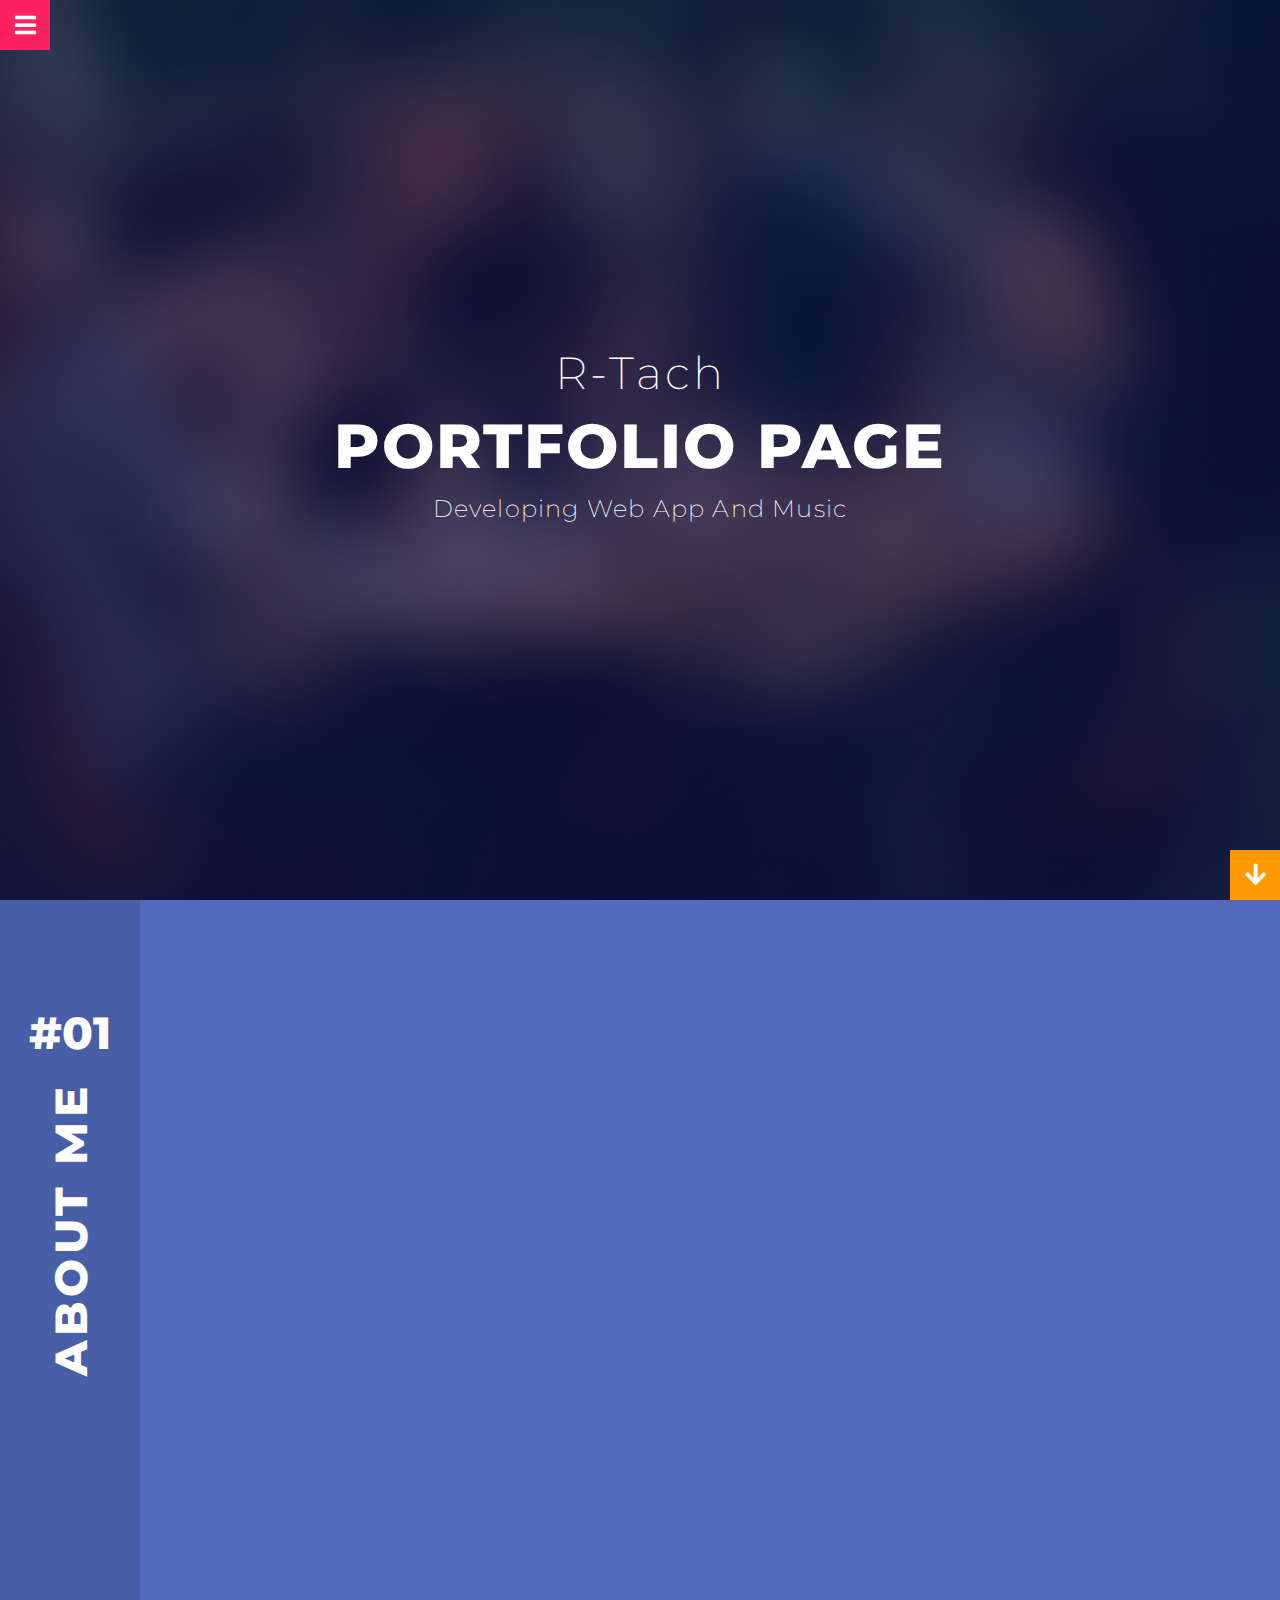
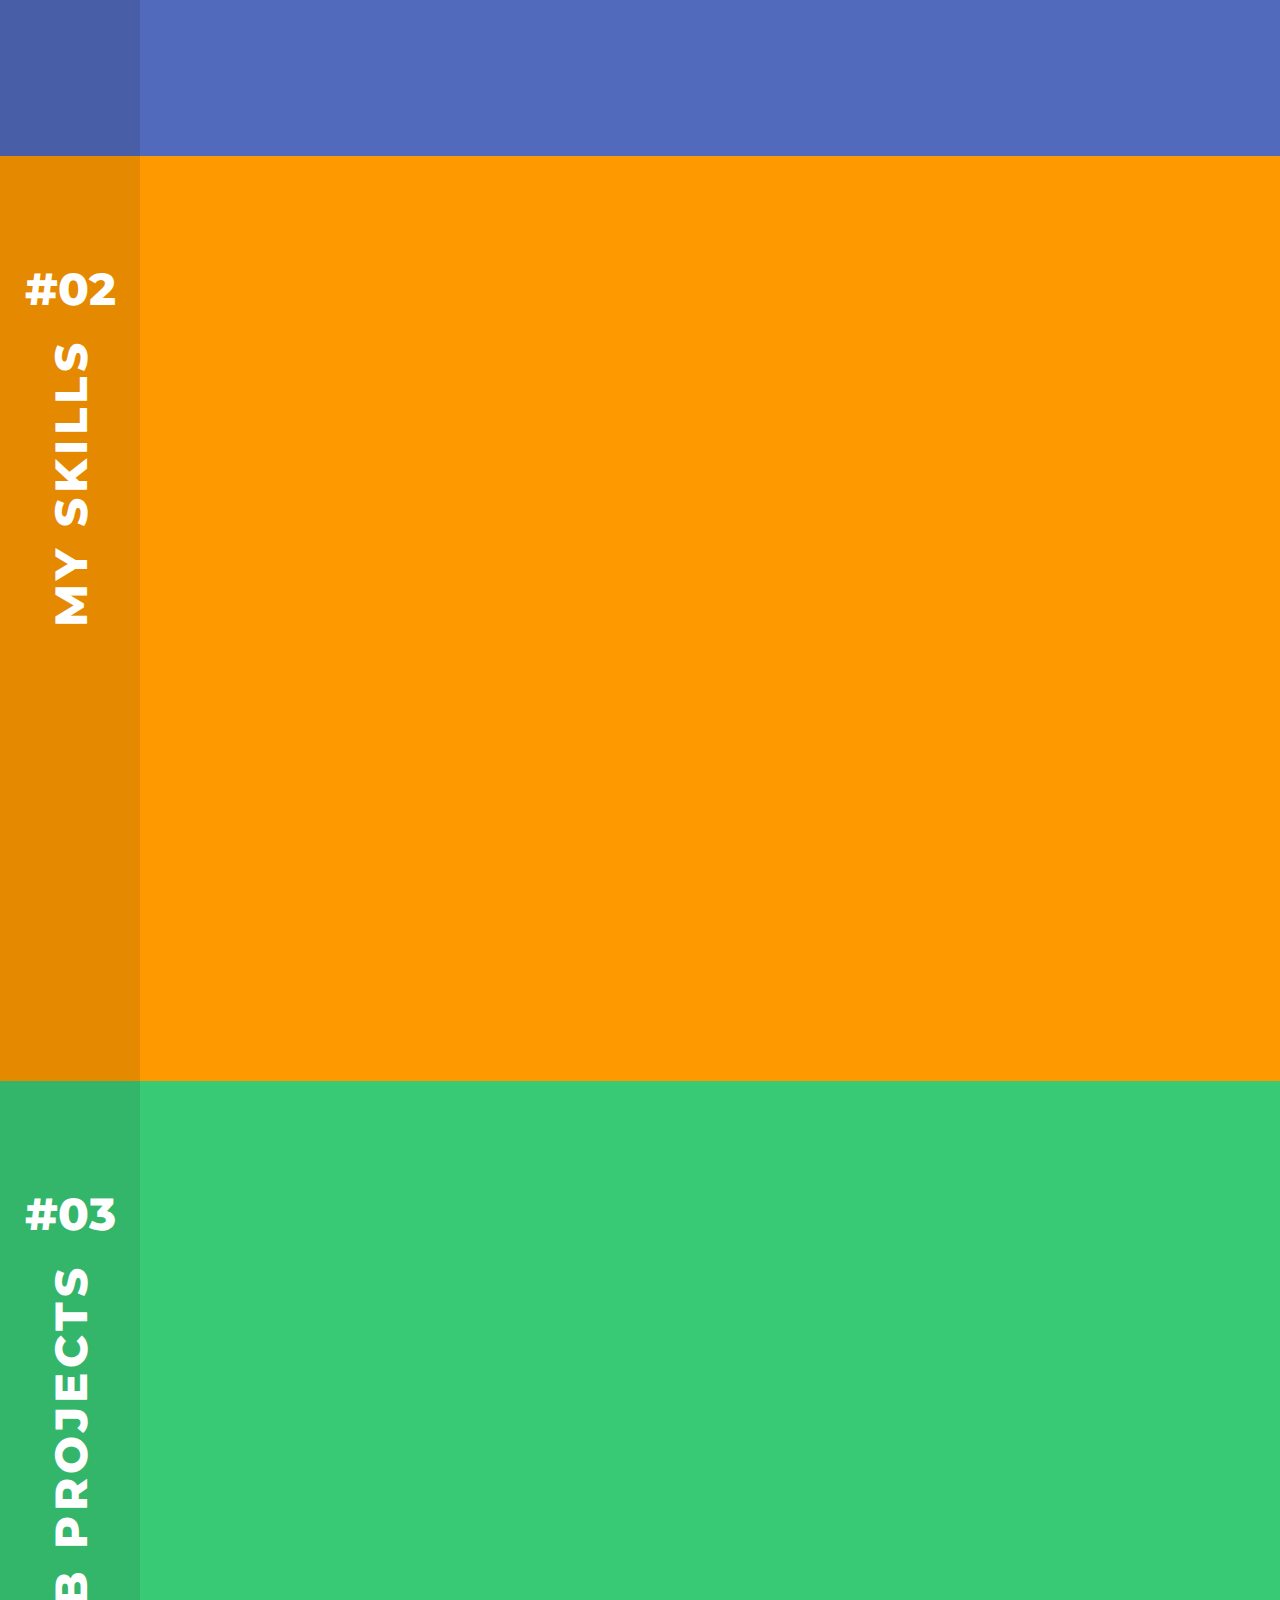
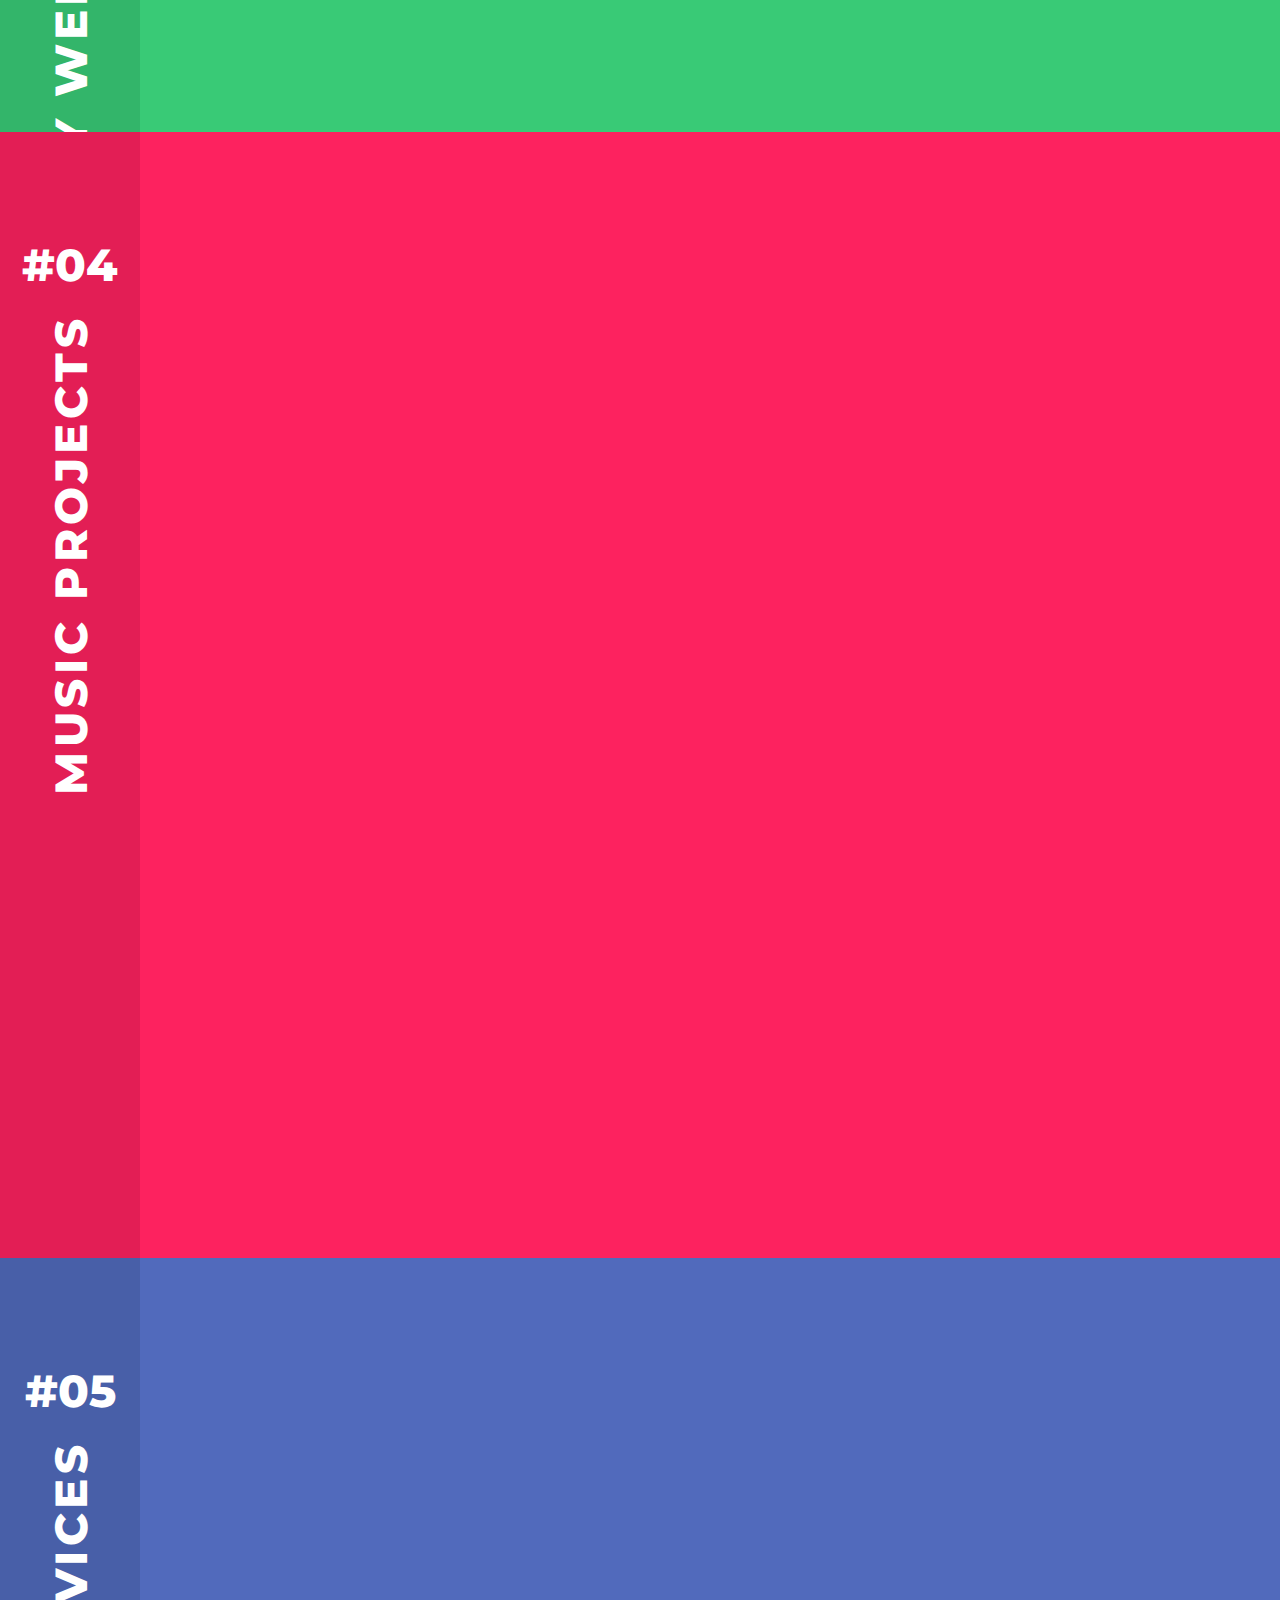
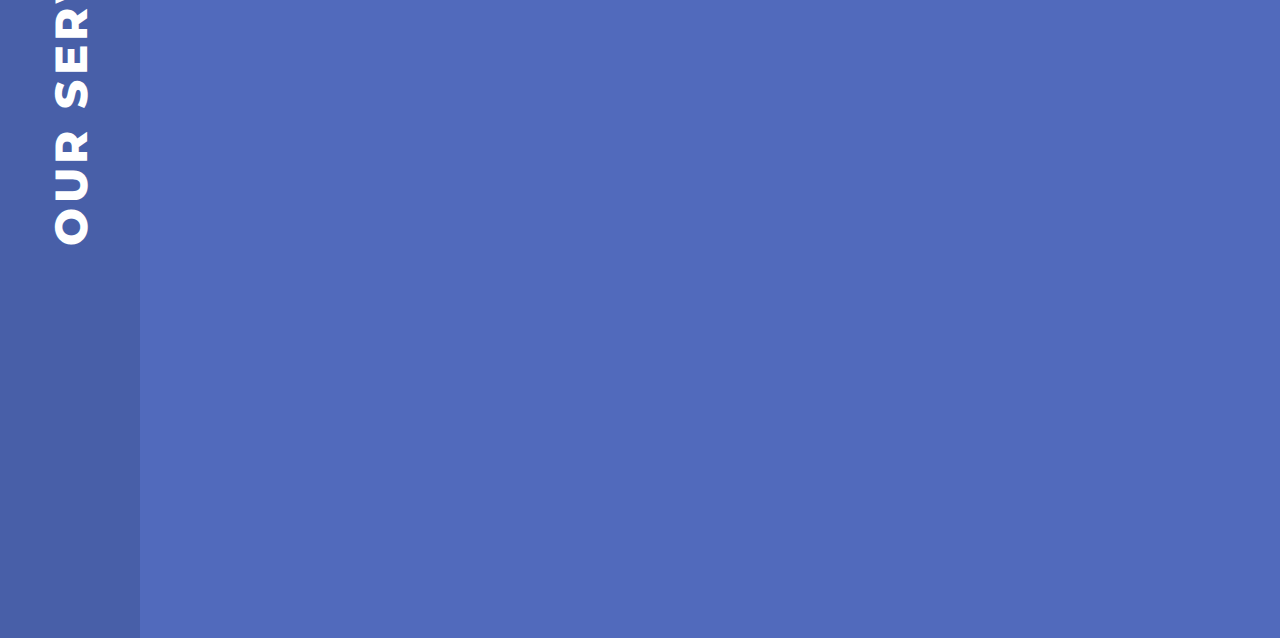
==== commit 34abba2b: "update product margin修正" ====
--- a/index.html
+++ b/index.html
@@ -41,7 +41,7 @@
                         <li><a class="scroll" title="About Me" href="#about">About Me</a></li>
                         <li><a class="scroll" title="My Skills" href="#my-skills">My Skills</a></li>
                         <li><a class="scroll" title="My Web Projects" href="#web-projects">My Web Projects</a></li>
-                        <li><a class="scroll" title="My Music Projects" href="#my-music-projects">My Music Projects</a></li>
+                        <li><a class="scroll" title="My Music Projects" href="#my-music-projects">Music Projects</a></li>
                         <li><a class="scroll" title="My Skills" href="#my-services">My Skills</a></li>
                     </ul>
                 </div>
@@ -284,25 +284,32 @@
                             </div>
                             <div class="gallery_product col-xl-4 col-lg-4 col-md-4 col-sm-6 filter wdevelopment">
                                 <div class="wow fadeInUp">
-                                    <a href="https://easy-chatbot.herokuapp.com/" class="prolink-icon" target=”_blank”><img src="images/serviceLogo/dummySNS.jpeg" alt="portfolio-img1" /></a>
+                                    <a href="https://easy-chatbot.herokuapp.com/" class="prolink-icon" target=”_blank”><img src="images/serviceLogo/dummySNS.jpeg" alt="portfolio-img1" /></a></br>
                                     <a href="https://easy-chatbot.herokuapp.com/" class="prolink-icon" target=”_blank”>
-                                    <strong class="txt-white">Test Chat</strong></a><br />
-                                    <span class="txt-white">Line風見た目のチャット</span>
+                                    <div class="mt-2">
+                                        <strong class="mt-2 txt-white">Test Chat</strong></a><br />
+                                        <span class="txt-white">Line風見た目のチャット</span>
+                                    </div>
                                 </div>
                             </div>
                             <div class="gallery_product col-xl-4 col-lg-4 col-md-4 col-sm-6 filter wdesign">
                                 <div class="wow fadeInUp">
-                                    <a href="https://hoshisakicoffeedemo.firebaseapp.com/" class="prolink-icon" target=”_blank”><img src="images/serviceLogo/gahag-0117330320.jpg" alt="portfolio-img1" /></a>
-                                    <a href="https://hoshisakicoffeedemo.firebaseapp.com/" class="prolink-icon" target=”_blank”><strong class="txt-white">擬似コーヒーショップ</strong></a><br />
-                                    <span class="txt-white">ダミー移動式コーヒーショップのページです</span>
+                                    <a href="https://hoshisakicoffeedemo.firebaseapp.com/" class="prolink-icon" target=”_blank”><img src="images/serviceLogo/gahag-0117330320.jpg" alt="portfolio-img1" /></a></br>
+                                    <a href="https://hoshisakicoffeedemo.firebaseapp.com/" class="prolink-icon" target=”_blank”>
+                                    <div class="mt-2">
+                                        <strong class="mt-2 txt-white">擬似コーヒーショップ</strong></a><br />
+                                        <span class="txt-white">ダミー移動式コーヒーショップのページです</span>
+                                    </div>
                                 </div>
                             </div>           
                             <div class="gallery_product col-xl-4 col-lg-4 col-md-4 col-sm-6 filter wdevelopment">
                                 <div class="wow fadeInUp">
                                     <a href="https://coffee-ecsite-demo.herokuapp.com/" class="prolink-icon" target=”_blank”><img
-                                        src="images/serviceLogo/4772.jpg" alt="portfolio-img1" />
-                                    <a href="https://coffee-ecsite-demo.herokuapp.com/" class="prolink-icon" target=”_blank”><strong
-                                            class="txt-white">ECサイトdemo</strong></a><br />
+                                        src="images/serviceLogo/4772.jpg" alt="portfolio-img1" /></br>
+                                    <div class = "mt-2">
+                                        <a href="https://coffee-ecsite-demo.herokuapp.com/" class="prolink-icon" target=”_blank”>
+                                        <strong class="txt-white">ECサイトdemo</strong></a><br />
+                                    </div>
                                     <span class="txt-white">ECサイトっぽいサイトです。(エラってます涙)</span>
                                 </div>
                             </div>
@@ -387,7 +394,7 @@
                 <div class="content-boxed">
                     <div class="split-color">
                         <div class="section-number">#04</div>
-                        <h2 class="section-heading"><span>My Music Projects</span></h2>
+                        <h2 class="section-heading"><span>Music Projects</span></h2>
                     </div>
                     <div class="container-fluid">
                         <div class="row">
@@ -396,39 +403,46 @@
                                     <div class="tabmenu-mobile"><i class="fa fa-bars" aria-hidden="true"></i></div>
                                     <div class="toolbar">
                                         <button class="btn btn-default filter-button" data-filter="all">All</button>
-                                        <button class="btn btn-default filter-button" data-filter="wdevelopment">Web
-                                            Development</button>
-                                        <button class="btn btn-default filter-button" data-filter="wdesign">Web Design</button>
-                                    </div>
-                                </div>
-                            </div>
-                            <div class="gallery_product col-xl-4 col-lg-4 col-md-4 col-sm-6 filter wdevelopment">
+                                        <button class="btn btn-default filter-button" data-filter="wmusicPV">make Music & PV</button>
+                                        <button class="btn btn-default filter-button" data-filter="wmusicOnly">make Music</button>
+                                        <button class="btn btn-default filter-button" data-filter="wlive">Live</button>
+                                    </div>
+                                </div>
+                            </div>
+                            <div class="gallery_product col-xl-6 filter wmusicPV">
                                 <div class="wow fadeInUp">
-                                    <a href="https://easy-chatbot.herokuapp.com/" class="prolink-icon" target=”_blank”><img
-                                            src="images/serviceLogo/dummySNS.jpeg" alt="portfolio-img1" /></a>
-                                    <a href="https://easy-chatbot.herokuapp.com/" class="prolink-icon" target=”_blank”>
-                                        <strong class="txt-white">Test Chat</strong></a><br />
-                                    <span class="txt-white">Line風見た目のチャット</span>
-                                </div>
-                            </div>
-                            <div class="gallery_product col-xl-4 col-lg-4 col-md-4 col-sm-6 filter wdevelopment">
+                                    <iframe width="560" height="315" src="https://www.youtube.com/embed/uZD74KGdd6E" frameborder="0"
+                                        allow="accelerometer; autoplay; encrypted-media; gyroscope; picture-in-picture" allowfullscreen></iframe><br>
+                                        <div class ="mt-2">
+                                            <strong class="txt-white">VOCALOID</strong></a><br />
+                                            <span class="txt-white">ボーカロイド使った、ヒトリゴトコピー&動画作成です</span>
+                                        </div>
+                                </div>
+                            </div>
+                            <div class="gallery_product col-xl-6 filter wmusicOnly">
                                 <div class="wow fadeInUp">
-                                    <a href="https://easy-chatbot.herokuapp.com/" class="prolink-icon" target=”_blank”><img
-                                            src="images/serviceLogo/dummySNS.jpeg" alt="portfolio-img1" /></a>
-                                    <a href="https://easy-chatbot.herokuapp.com/" class="prolink-icon" target=”_blank”>
-                                        <strong class="txt-white">Test Chat</strong></a><br />
-                                    <span class="txt-white">Line風見た目のチャット</span>
-                                </div>
-                            </div>
-                            <div class="gallery_product col-xl-4 col-lg-4 col-md-4 col-sm-6 filter wdevelopment">
-                                <div class="wow fadeInUp">
-                                    <a href="https://easy-chatbot.herokuapp.com/" class="prolink-icon" target=”_blank”><img
-                                            src="images/serviceLogo/dummySNS.jpeg" alt="portfolio-img1" /></a>
-                                    <a href="https://easy-chatbot.herokuapp.com/" class="prolink-icon" target=”_blank”>
-                                        <strong class="txt-white">Test Chat</strong></a><br />
-                                    <span class="txt-white">Line風見た目のチャット</span>
-                                </div>
-                            </div>
+                                    <iframe width="100%" height="315" scrolling="no" frameborder="no" allow="autoplay"
+                                        src="https://w.soundcloud.com/player/?url=https%3A//api.soundcloud.com/tracks/433348773&color=%23ff5500&auto_play=false&hide_related=false&show_comments=true&show_user=true&show_reposts=false&show_teaser=true&visual=true"></iframe><br>
+                                        <div class="mt-2">
+                                            <strong class="mt-2 txt-white">カラオケ音源</strong></a><br />
+                                            <span class="txt-white">nana向けに作った、くじびきアンバランスのカラオケ音源です</span>
+                                        </div>
+                                </div>
+                            </div>
+                            <div class="mt-3">
+                                <div class="mt-3 gallery_product col-xl-6 filter wlive">
+                                    <div class="wow fadeInUp">
+                                        <iframe width="560" height="315" src="https://www.youtube.com/embed/oTESgVh7kGY" frameborder="0"
+                                        allow="accelerometer; autoplay; encrypted-media; gyroscope; picture-in-picture"
+                                        allowfullscreen></iframe><br>
+                                        <div class="mt-2">
+                                            <strong class="mt-2 txt-white">Live</strong></a><br />
+                                            <span class="txt-white">所属していたバンドのライブ。キーボードです。</span>
+                                        </div>
+                                    </div>
+                                </div>
+                            </div>
+
                             <!-- <div class="gallery_product col-xl-3 col-lg-3 col-md-4 col-sm-6 filter wdesign">
                                 <div class="work-box wow fadeInUp">
                                     <img src="images/portfolio-img4.jpg" alt="portfolio-img4" />
@@ -508,7 +522,7 @@
                 
                     </div>
                 
-                    <h2 class="section-heading2 wow zoomIn">Our Projects</h2>
+                    <h2 class="section-heading2 wow zoomIn">Music Projects</h2>
                 
                 </div>
             </section>
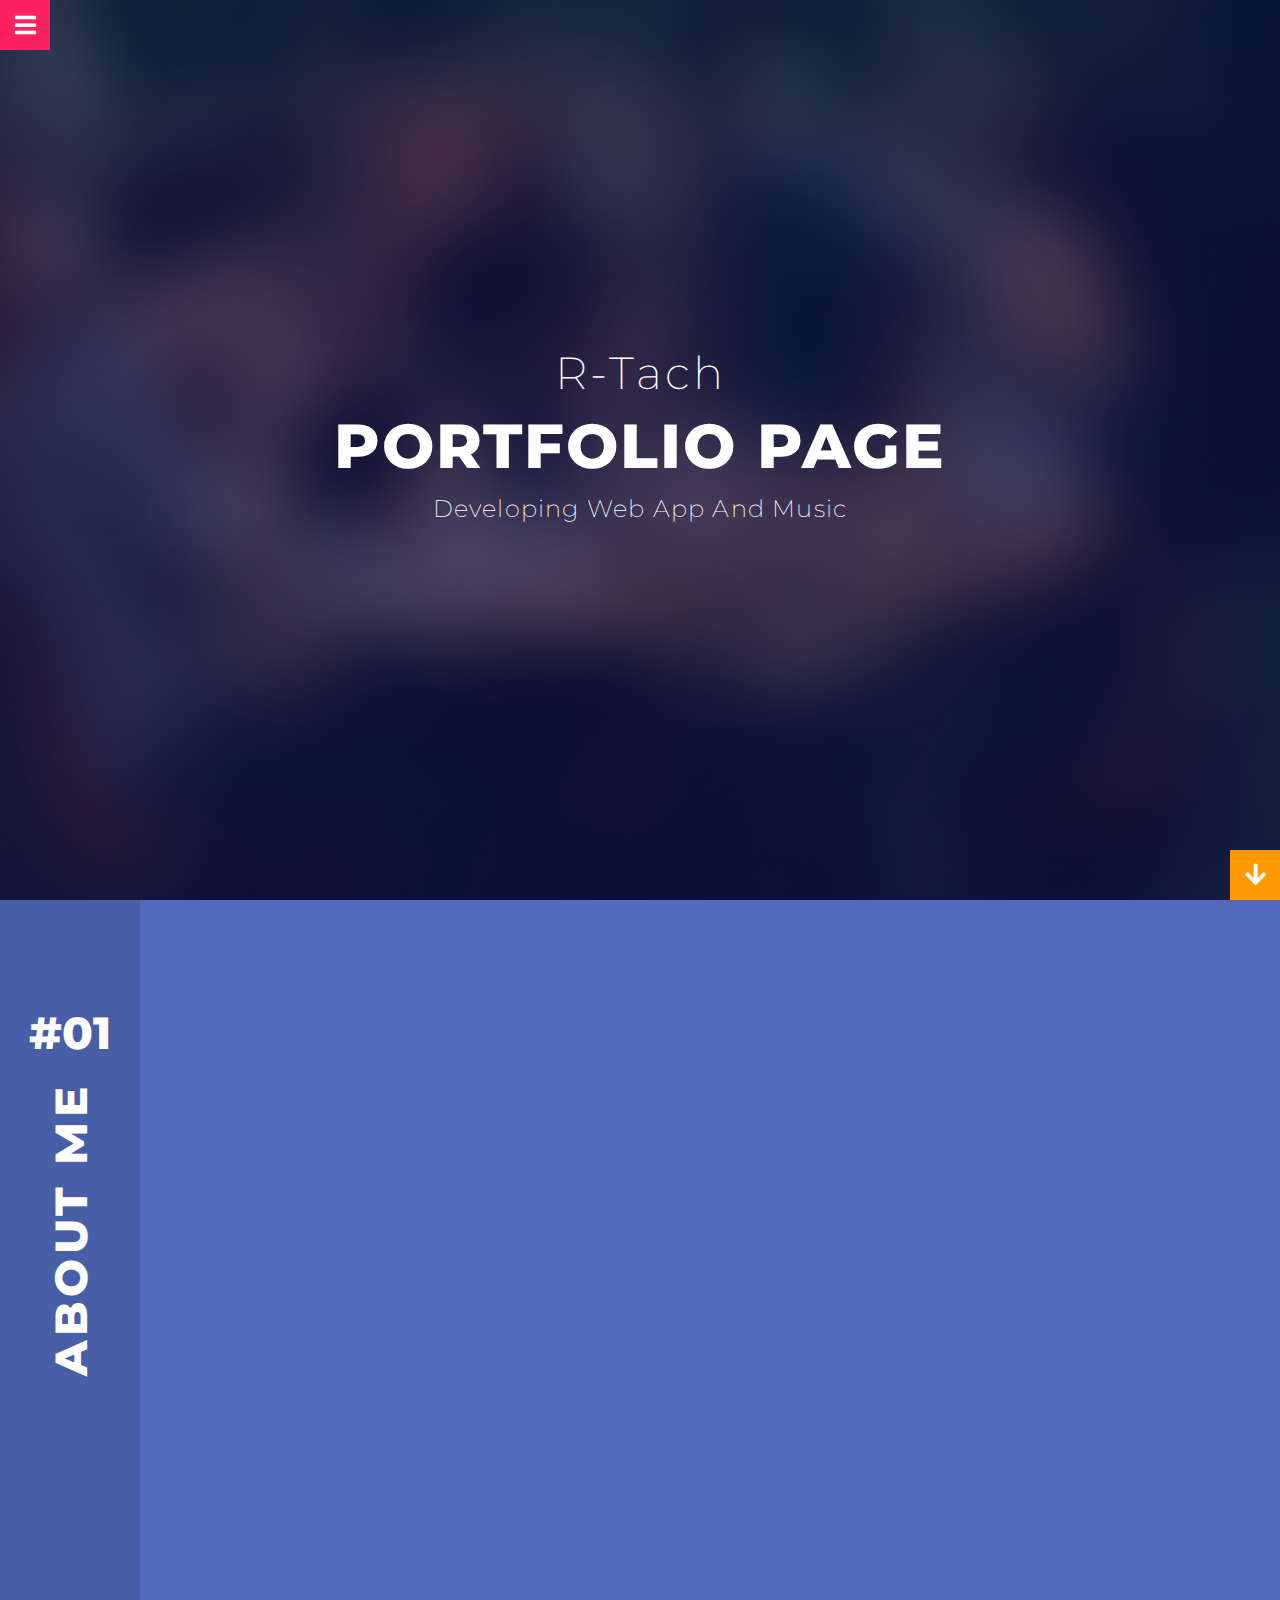
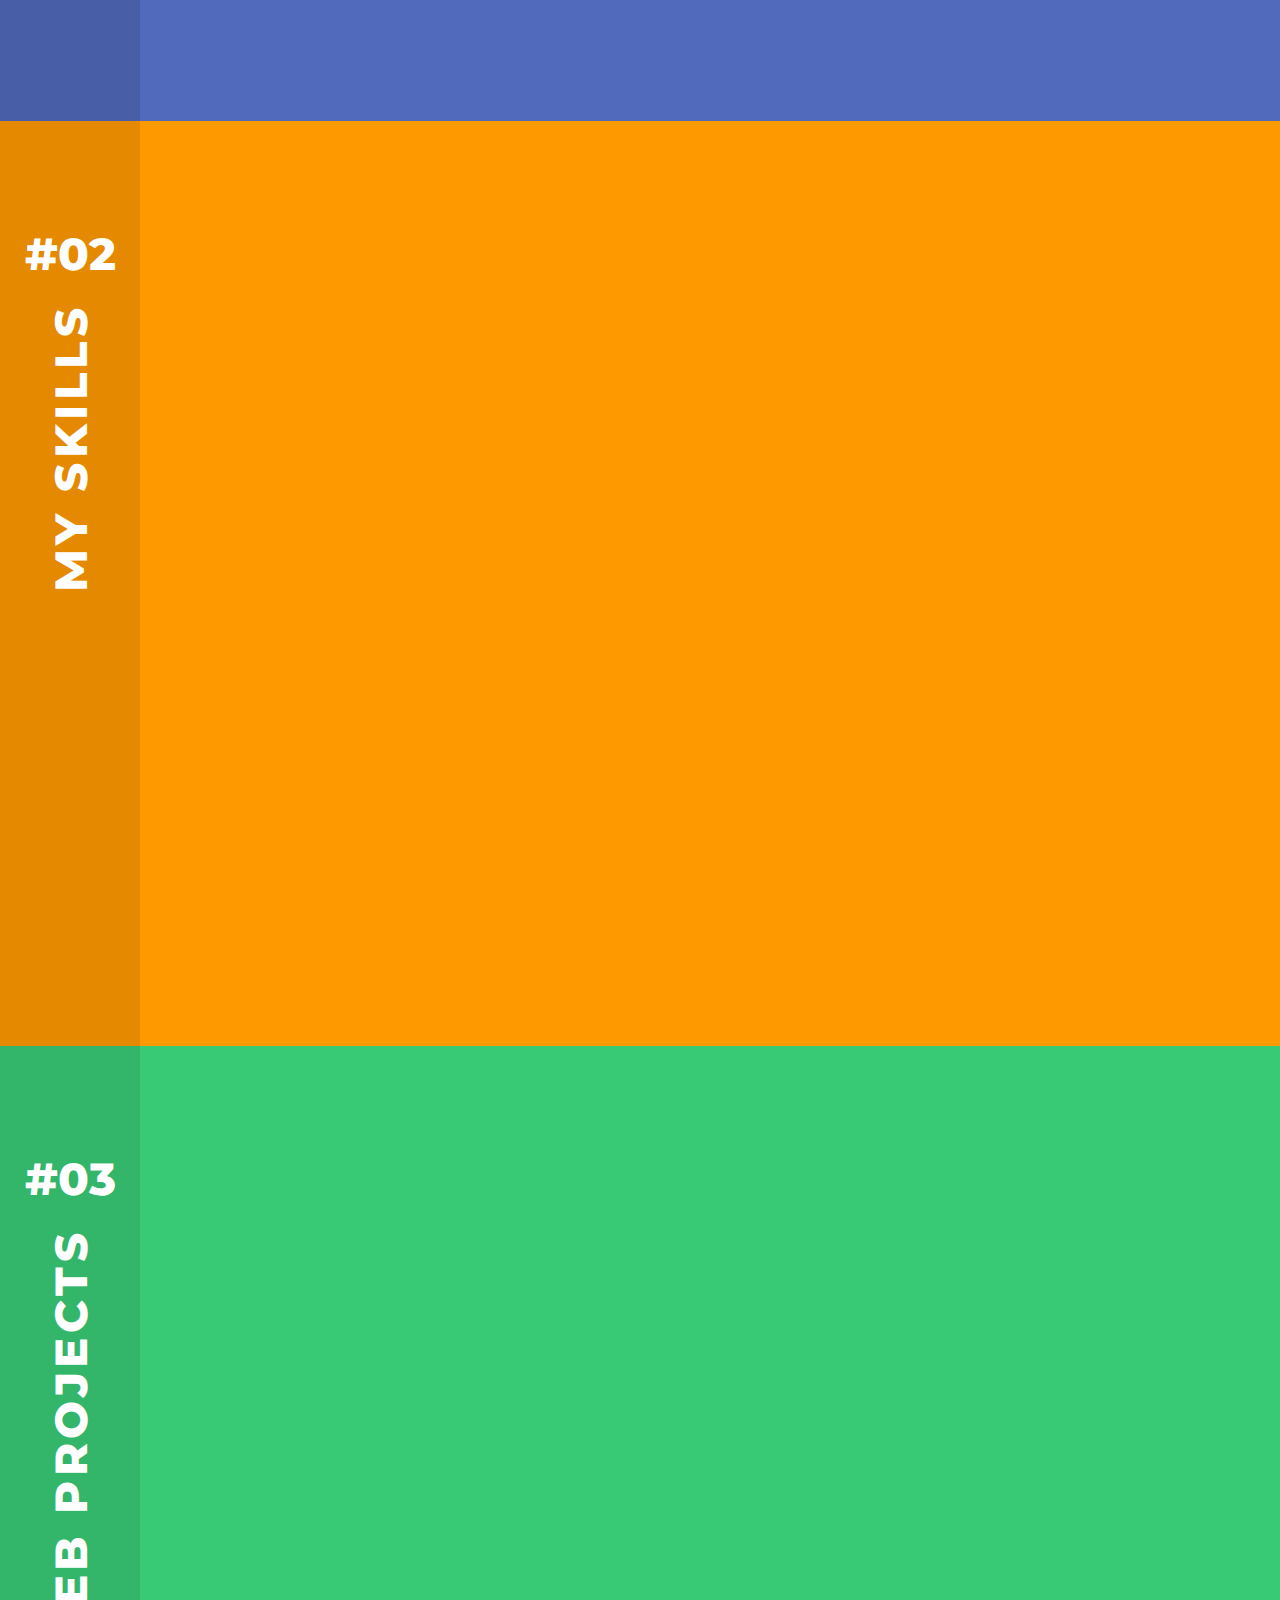
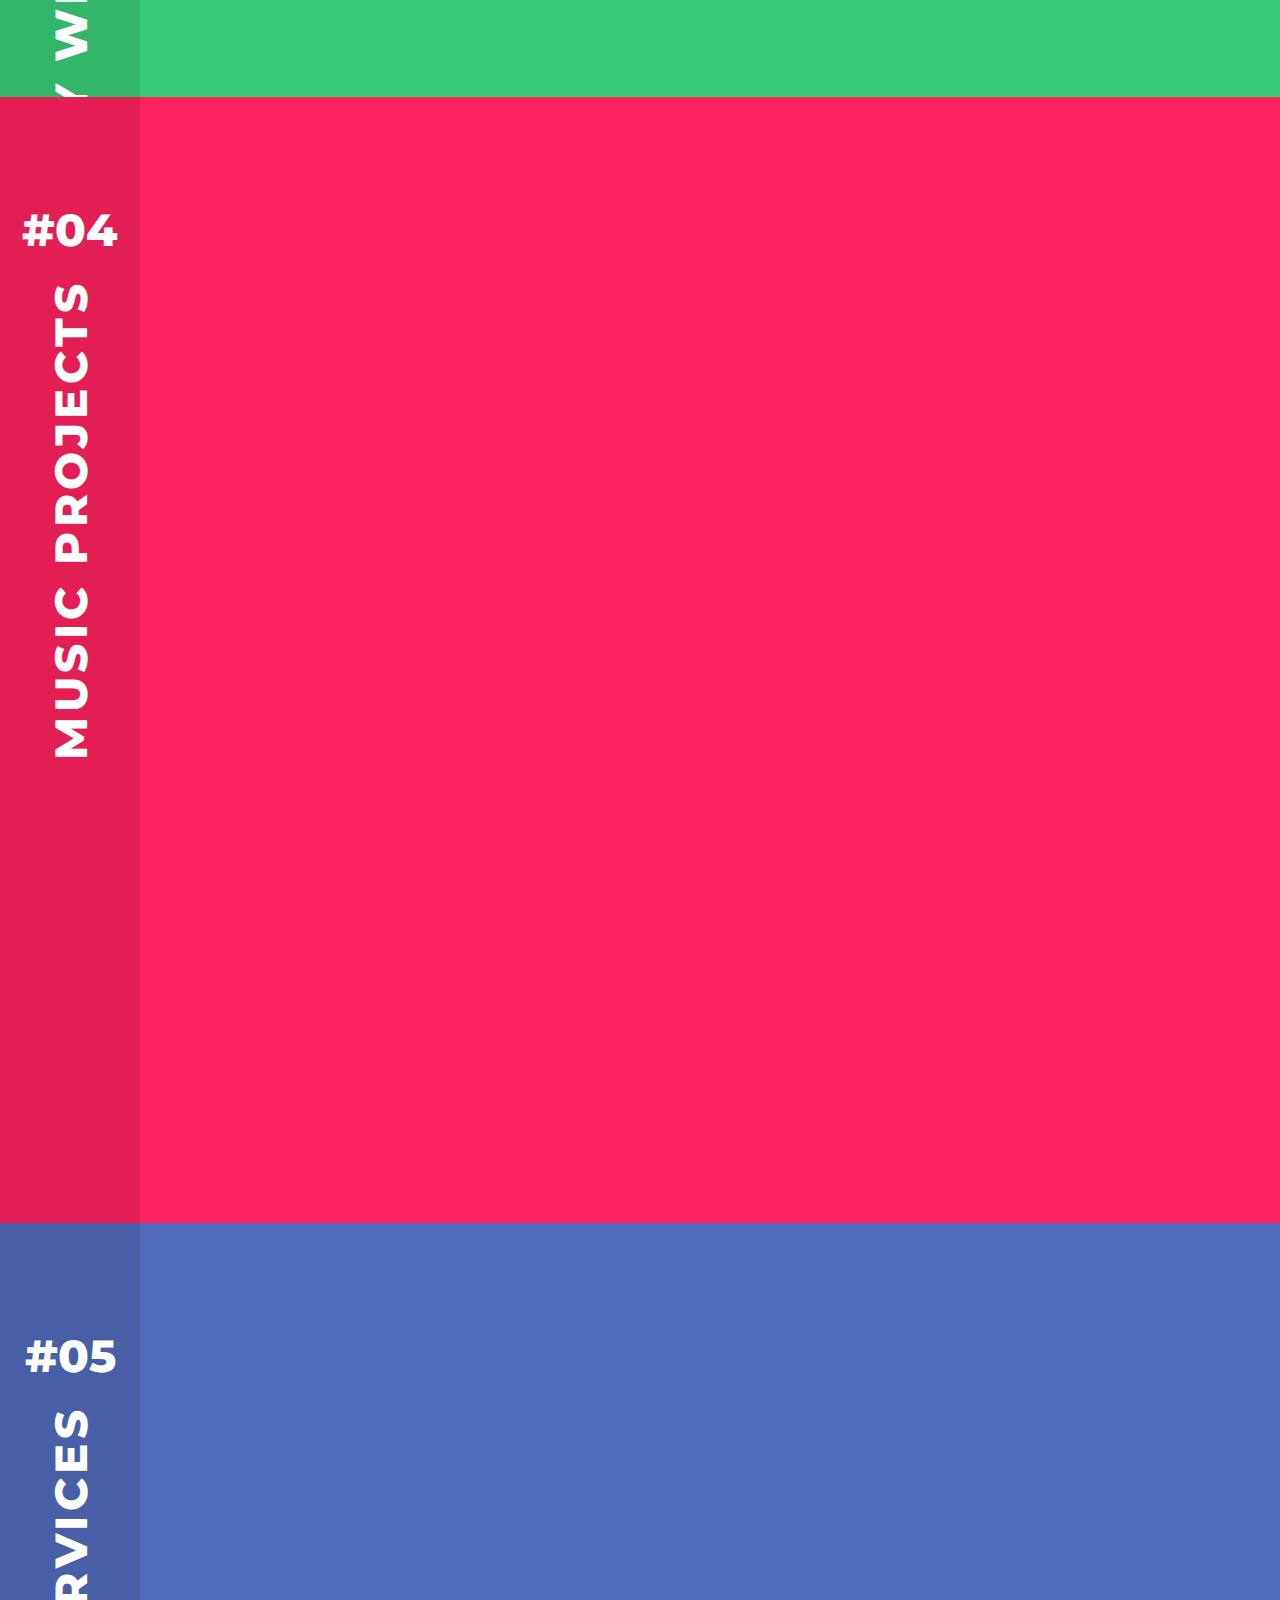
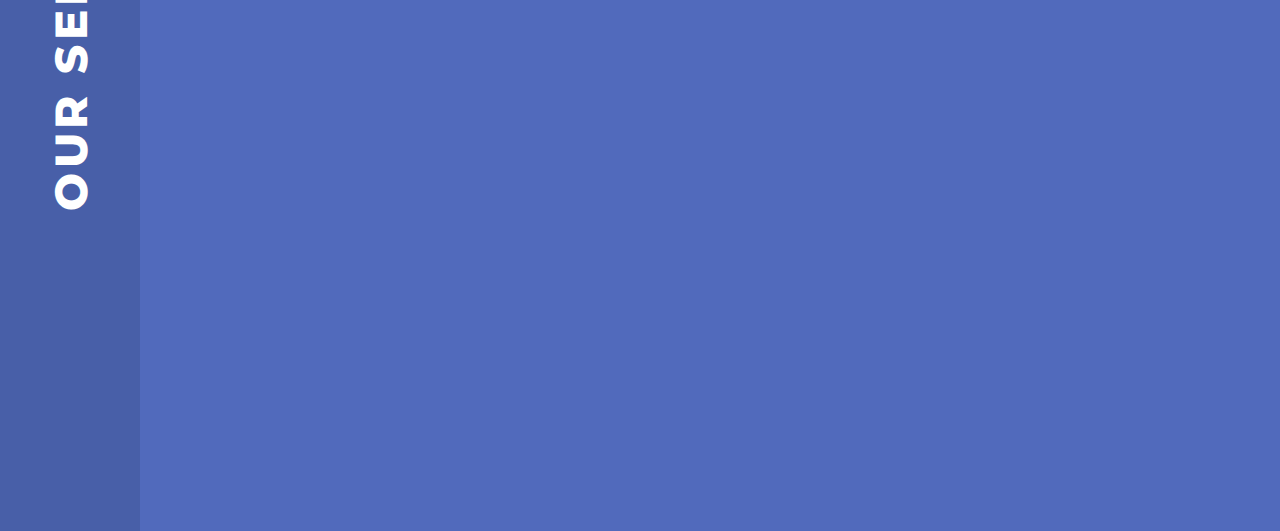
==== commit ee816b6f: "注釈修正" ====
--- a/index.html
+++ b/index.html
@@ -105,14 +105,14 @@
                          <div class="col-lg-4">
                          <div class="wow fadeInUp mb-4">
                             <div class="about-img">
-                                <div class="img-hover"><img src="images/about-img.jpg" alt="about"></div>
+                                <div class="img-hover"><img src="images/thisLogo/my-profile.jpg" alt="about"></div>
                             </div>
                           </div>
                          </div>
                          <div class="col-lg-4">
                                   <div class="wow fadeInUp mb-4">
                                   <h3 class="heading-border2">Personal Info</h3>
-                                  <p class="personal-info clearfix"><span class="personal-info-title">Name</span><span class="personal-info-disc">R Tach</span></p>
+                                  <p class="personal-info clearfix"><span class="personal-info-title">Name</span><span class="personal-info-disc">R-Tach</span></p>
                                   <p class="personal-info clearfix"><span class="personal-info-title">Age</span><span class="personal-info-disc">30</span></p>
                                   <p class="personal-info clearfix"><span class="personal-info-title">Address</span><span class="personal-info-disc">Tokyo, Jpn</span></p>
                                   <p class=""><span class="personal-info-title">SNS</span></p>
@@ -168,7 +168,7 @@
                           <div class="col-12 text-center">
                            <div class="wow fadeInUp">
                             <h5 class="mb-4">MY SKILL IS</h5>
-                            <h2 class="mb-5 heading-border">WEB & Android<br>Make Service AND Media Contents</h2>
+                            <h2 class="mb-5 heading-border">WEB & Android<br>AND メディアコンテンツ製作</h2>
                            </div>
                           </div>
 
@@ -187,11 +187,11 @@
                                   <div class="mb-4">
                                   <div class="skill-icon"><i class="fas fa-briefcase"></i></div>
                                   <h3 class="heading-border2">Experience</h3>
-                                  <p><strong>UI/UX Developer</strong><br>Sunny Side Lnc.</p>
-                                  <p><strong>Java Developer</strong><br>GSI Lnc.</p>
-                                  <p><strong>Android Developer</strong><br>GSI Lnc.</p>
-                                  <p><strong>Rails Developer</strong><br>Brisys Lnc.</p>
-                                  <p><strong>JavaScript(vue.js) Developer</strong><br>Brisys Lnc.</p>
+                                  <p><strong>UI設計</strong><br>Sunny Side Lnc.</p>
+                                  <p><strong>Java開発</strong><br>GSI Lnc.</p>
+                                  <p><strong>Androidアプリ開発</strong><br>GSI Lnc.</p>
+                                  <p><strong>Rails開発</strong><br>Brisys Lnc.</p>
+                                  <p><strong>JavaScript(Vue.js)開発</strong><br>Brisys Lnc.</p>
                                 </div>
                                  </div>
                                 </div>
@@ -310,7 +310,7 @@
                                         <a href="https://coffee-ecsite-demo.herokuapp.com/" class="prolink-icon" target=”_blank”>
                                         <strong class="txt-white">ECサイトdemo</strong></a><br />
                                     </div>
-                                    <span class="txt-white">ECサイトっぽいサイトです。(エラってます涙)</span>
+                                    <span class="txt-white">ECサイトっぽいサイトです。</span>
                                 </div>
                             </div>
                             <!-- <div class="gallery_product col-xl-3 col-lg-3 col-md-4 col-sm-6 filter wdesign">
@@ -553,42 +553,42 @@
                                 <div class="service-box text-center service-box-border wow fadeInUp">
                                     <div class="service-icon"><i class="fab fa-vuejs"></i></div>
                                     <h3 class="heading-border2">Web Development<br>(Vue.js)</h3>
-                                    <p>Lorem Ipsum is simply dummy text of the printing and typesetting industry Lorem Ipsum.</p>
+                                    <p>フロントでVue.jsを使用した管理サイトの開発</p>
                                 </div>
                             </div>
                             <div class="col-lg-4">
                                 <div class="service-box text-center service-box-border wow fadeInUp">
                                     <div class="service-icon"><i class="fas fa-gem"></i></div>
                                     <h3 class="heading-border2">Web Development<br>(Ruby on Rails)</h3>
-                                    <p>Lorem Ipsum is simply dummy text of the printing and typesetting industry Lorem Ipsum.</p>
+                                    <p>バックエンドでRuby on Railsを使用した管理サイトの開発</p>
                                 </div>
                             </div>
                             <div class="col-lg-4">
                                 <div class="service-box text-center service-box-border wow fadeInUp">
                                     <div class="service-icon"><i class="fab fa-java"></i></div>
                                     <h3 class="heading-border2">Web Development<br>(Java)</h3>
-                                    <p>Lorem Ipsum is simply dummy text of the printing and typesetting industry Lorem Ipsum.</p>
+                                    <p>業務システムにて、システム設計、および開発</p>
                                 </div>
                             </div>
                             <div class="col-lg-4">
                                 <div class="service-box text-center wow fadeInUp">
                                     <div class="service-icon"><i class="fab fa-android"></i></div>
                                     <h3 class="heading-border2">Android Develop</h3>
-                                    <p>Lorem Ipsum is simply dummy text of the printing and typesetting industry Lorem Ipsum.</p>
+                                    <p>Androidアプリ開発可能</p>
                                 </div>
                             </div>
                             <div class="col-lg-4">
                                 <div class="service-box text-center wow fadeInUp">
                                     <div class="service-icon"><i class="fas fa-play"></i></div>
                                     <h3 class="heading-border2">Music Compose</h3>
-                                    <p>Lorem Ipsum is simply dummy text of the printing and typesetting industry Lorem Ipsum.</p>
+                                    <p>趣味で音楽制作</p>
                                 </div>
                             </div>
                             <div class="col-lg-4">
                                 <div class="service-box text-center wow fadeInUp">
                                     <div class="service-icon"><i class="fas fa-drum"></i></div>
                                     <h3 class="heading-border2">Playing Drum And Keyboard</h3>
-                                    <p>Lorem Ipsum is simply dummy text of the printing and typesetting industry Lorem Ipsum.</p>
+                                    <p>趣味でドラム演奏など</p>
                                 </div>
                             </div>
                 
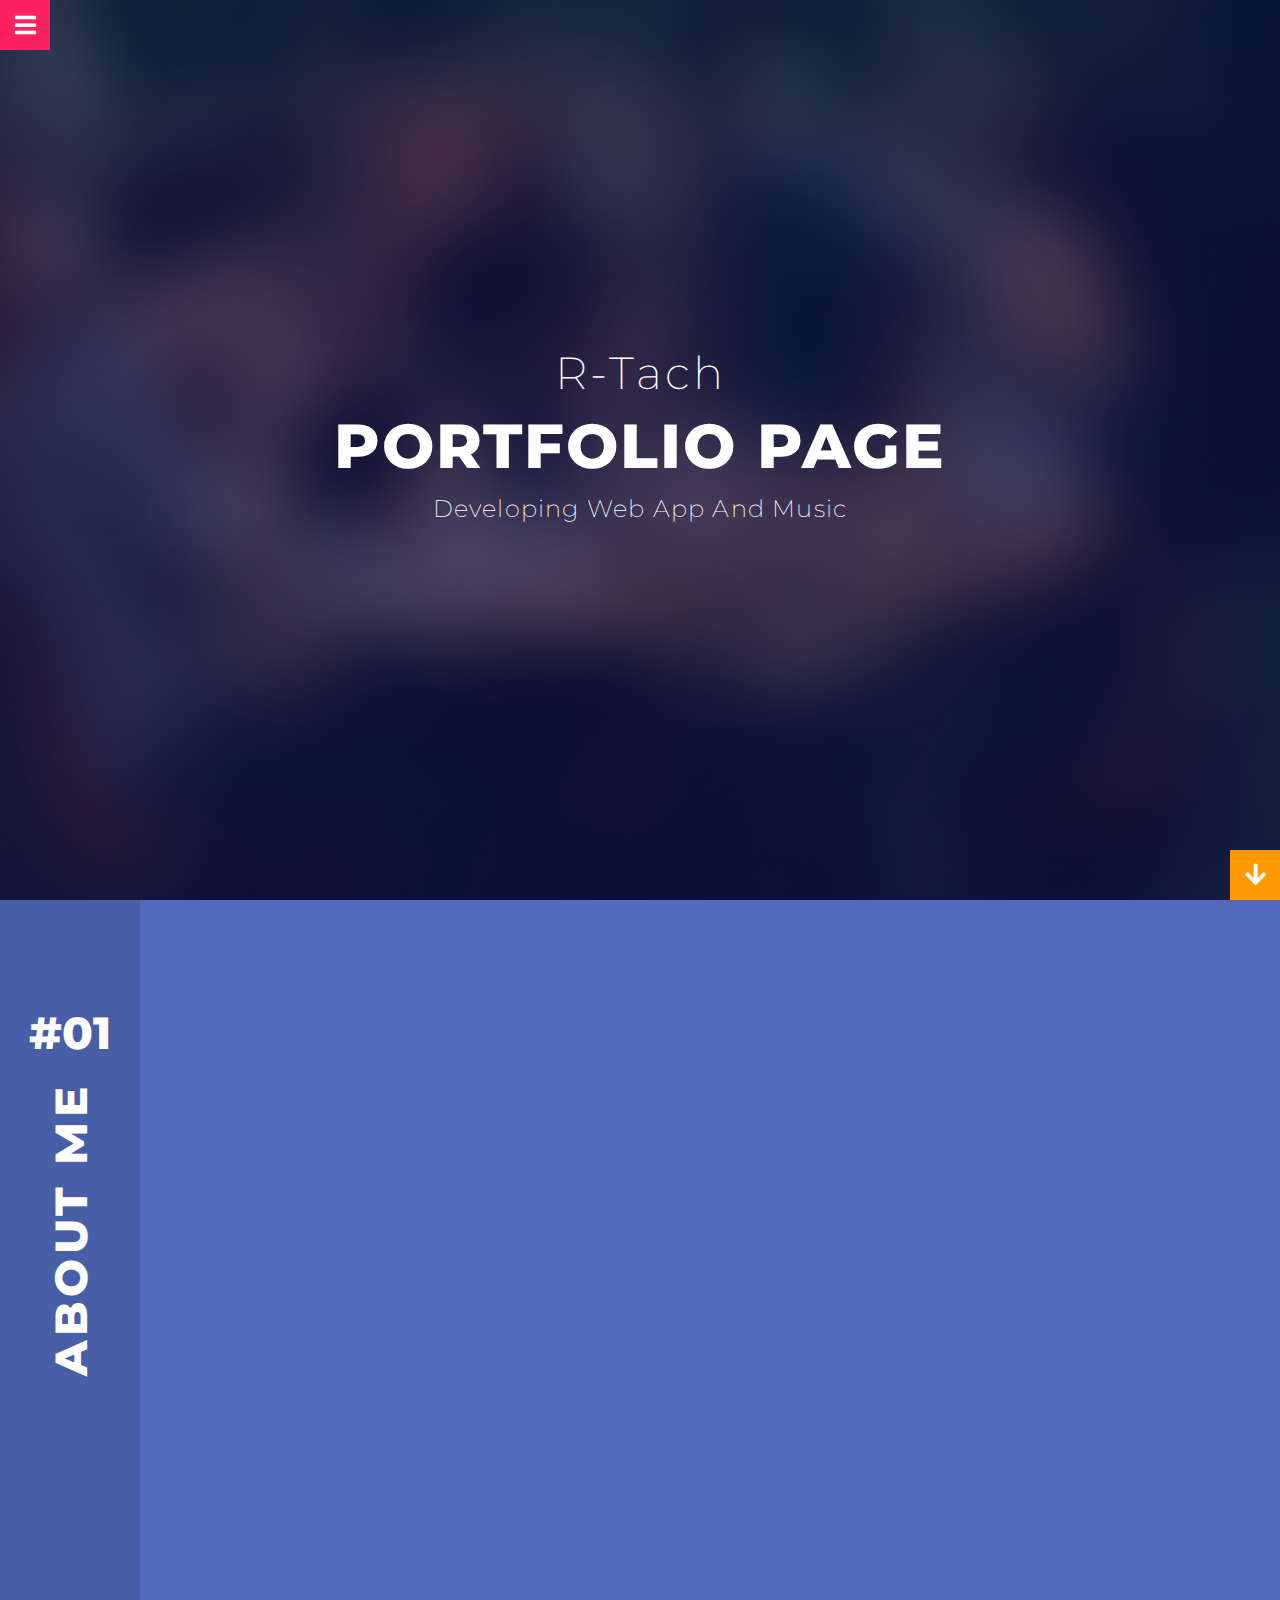
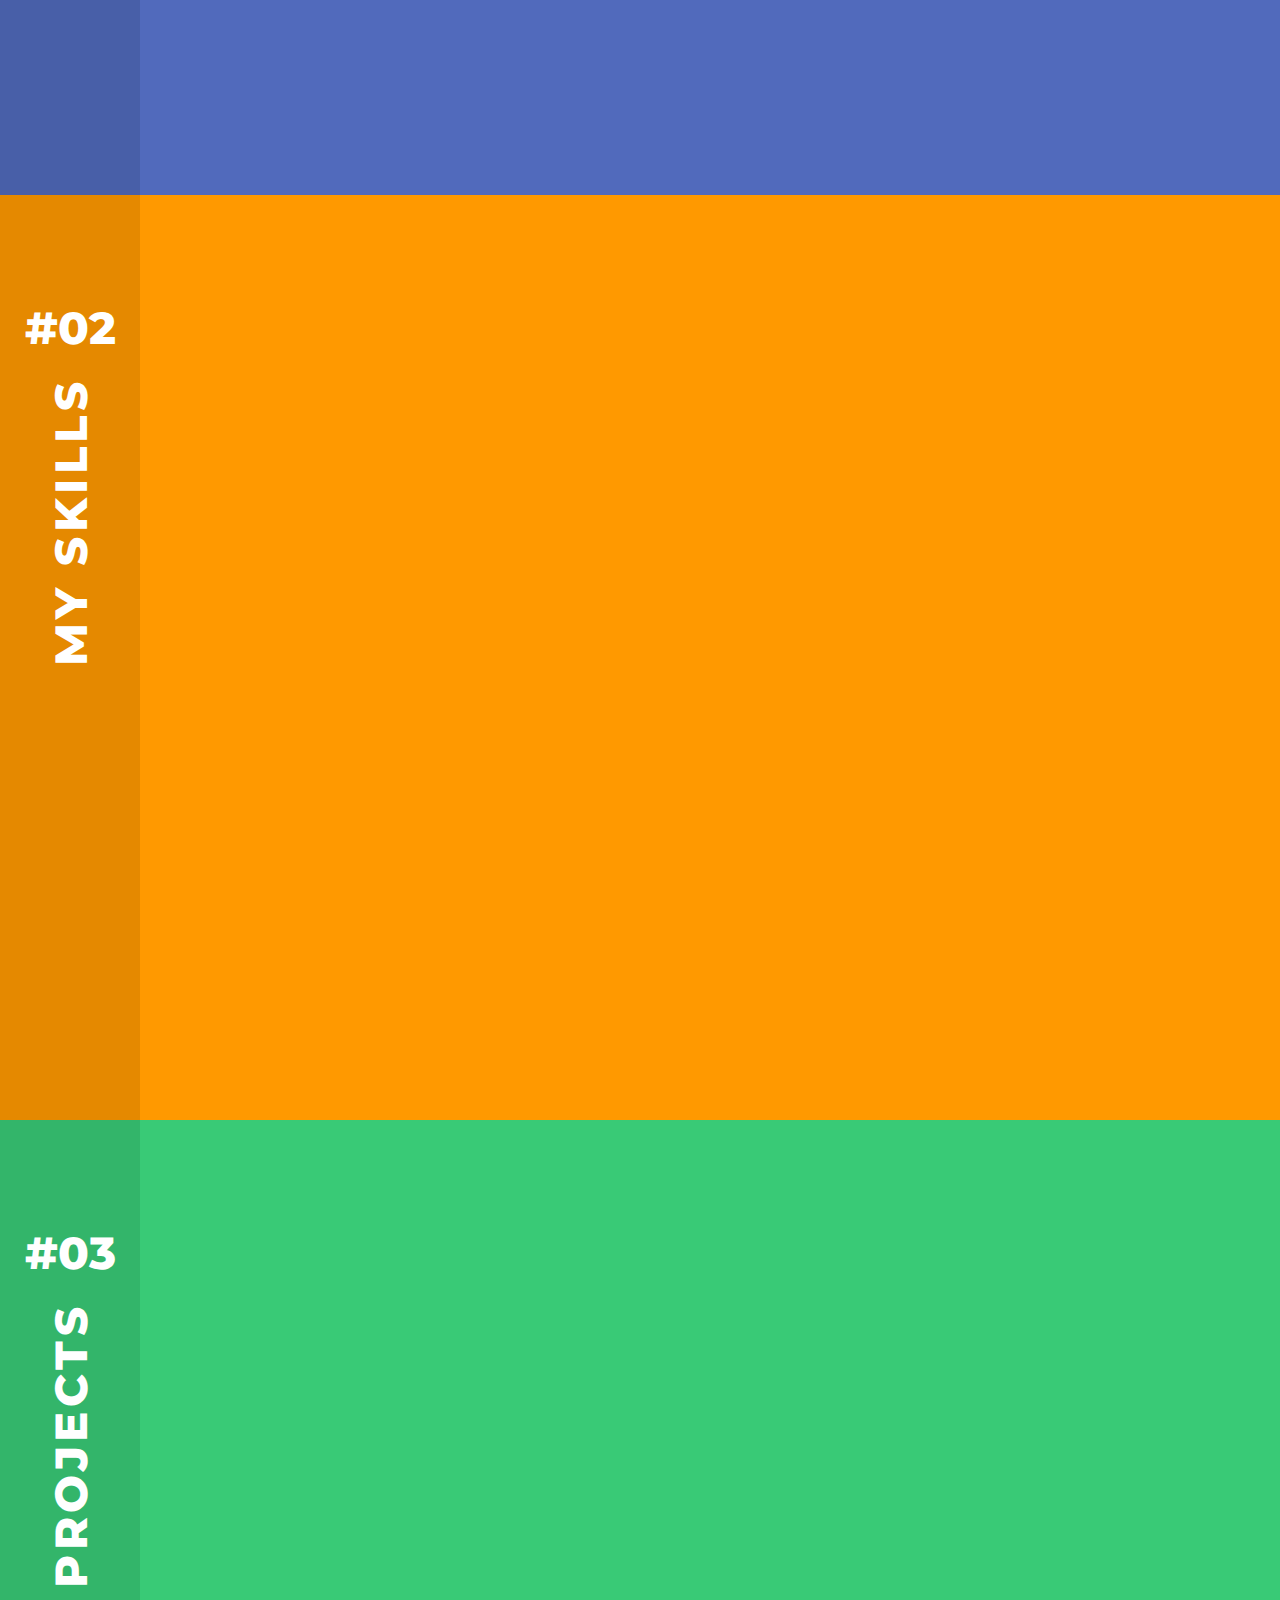
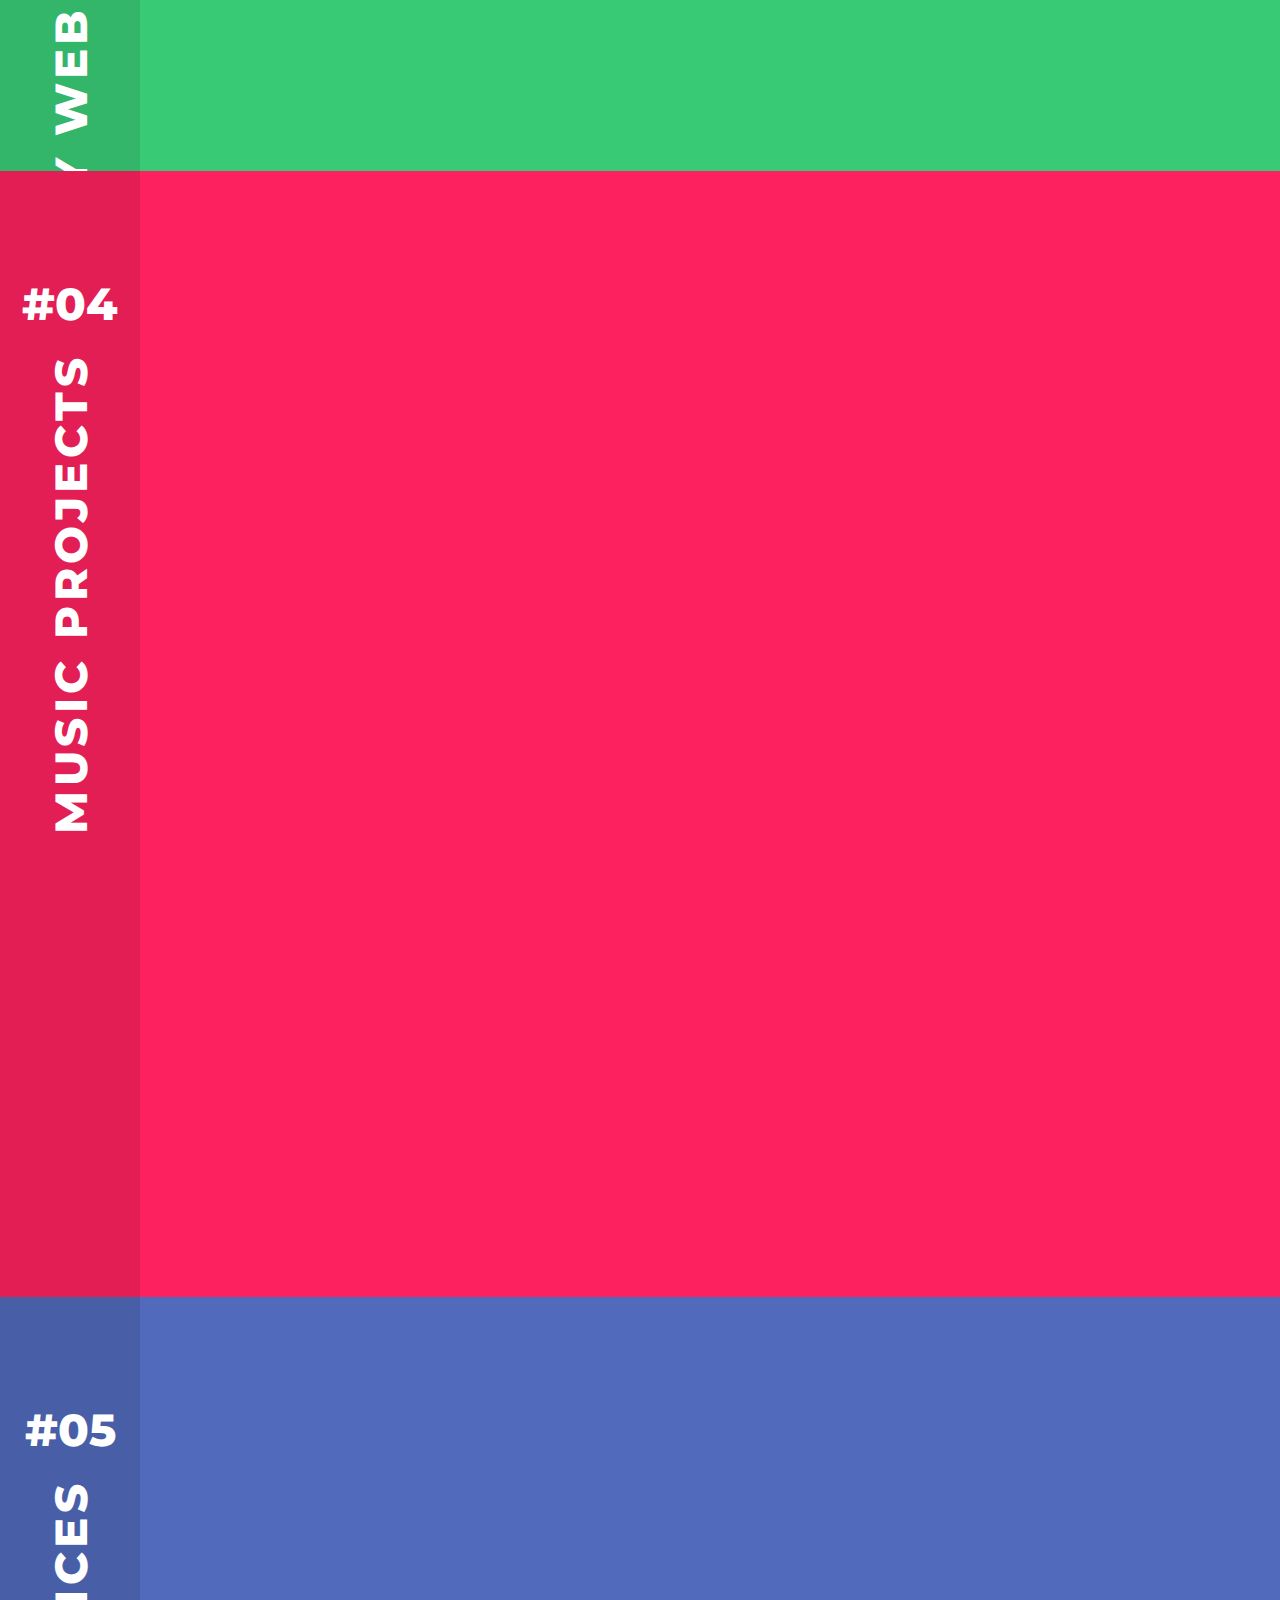
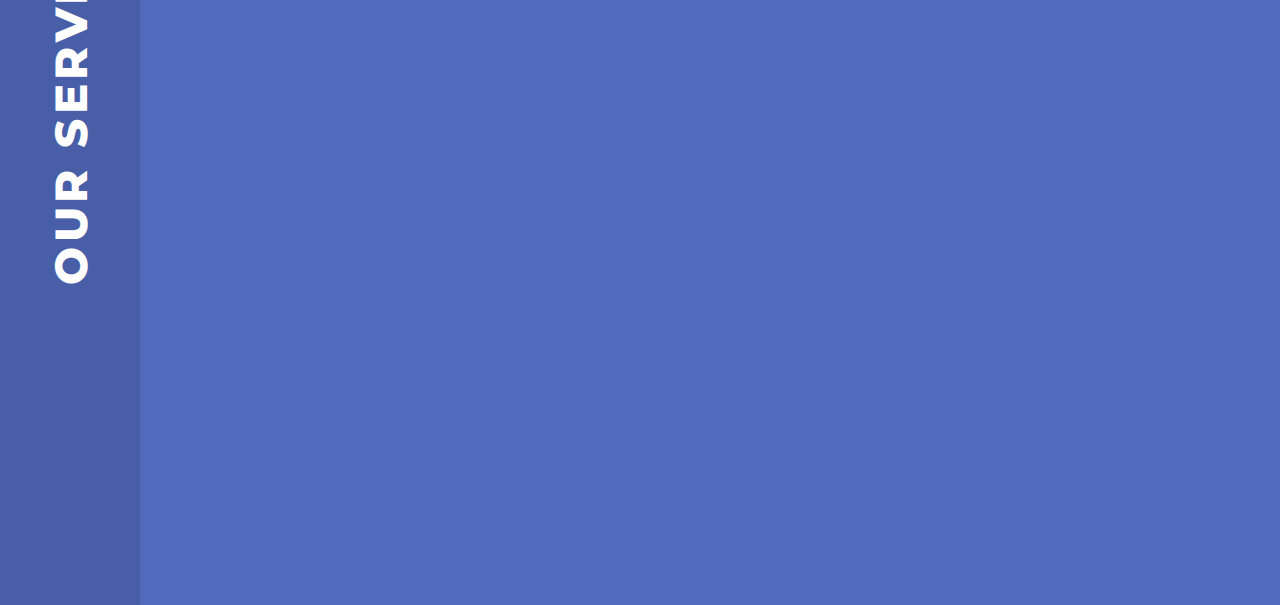
==== commit c320ac0f: "少し修正" ====
--- a/index.html
+++ b/index.html
@@ -115,6 +115,7 @@
                                   <p class="personal-info clearfix"><span class="personal-info-title">Name</span><span class="personal-info-disc">R-Tach</span></p>
                                   <p class="personal-info clearfix"><span class="personal-info-title">Age</span><span class="personal-info-disc">30</span></p>
                                   <p class="personal-info clearfix"><span class="personal-info-title">Address</span><span class="personal-info-disc">Tokyo, Jpn</span></p>
+                                  <p class="personal-info clearfix"><span class="personal-info-title">Personal</span><span class="personal-info-disc">筋肉少女帯好きなのでリングフィットしている開発者です</span></p>
                                   <p class=""><span class="personal-info-title">SNS</span></p>
                                         <div class="social-about-me">
                                             <ul class="list-inline">
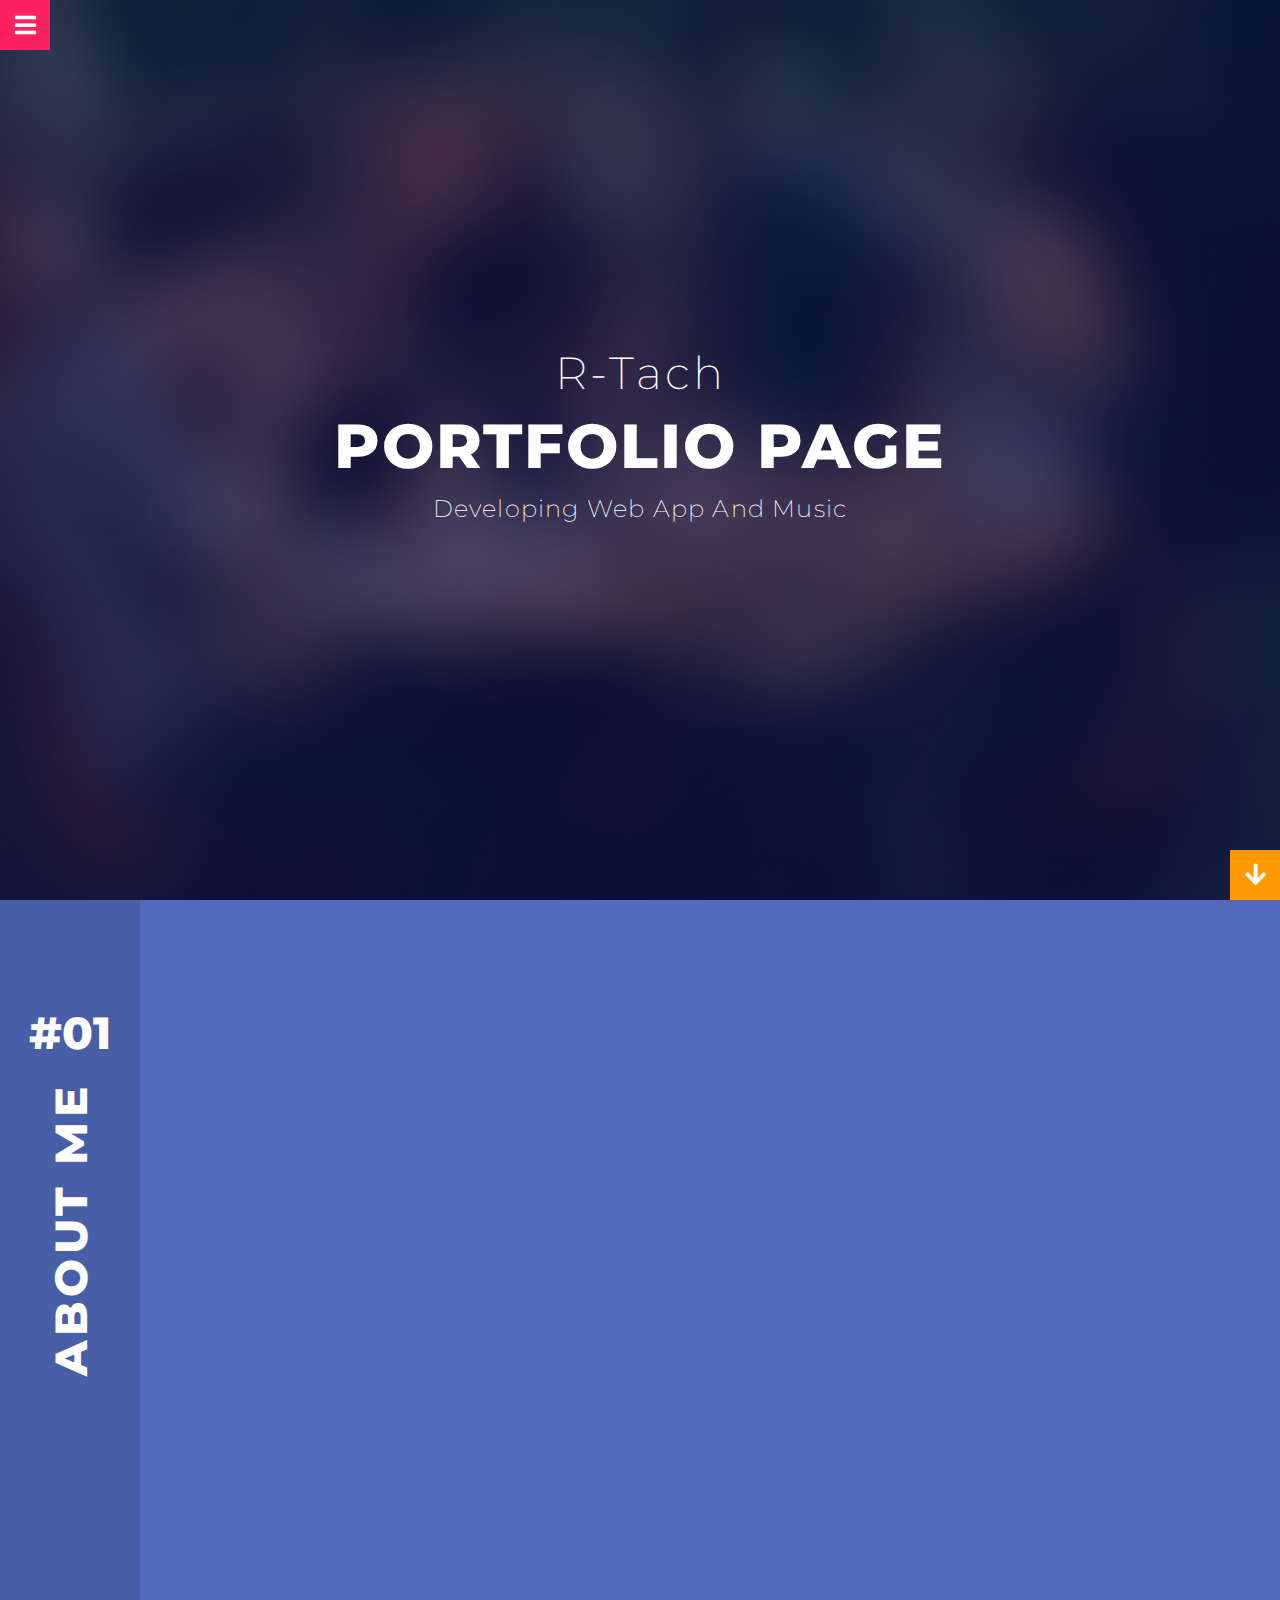
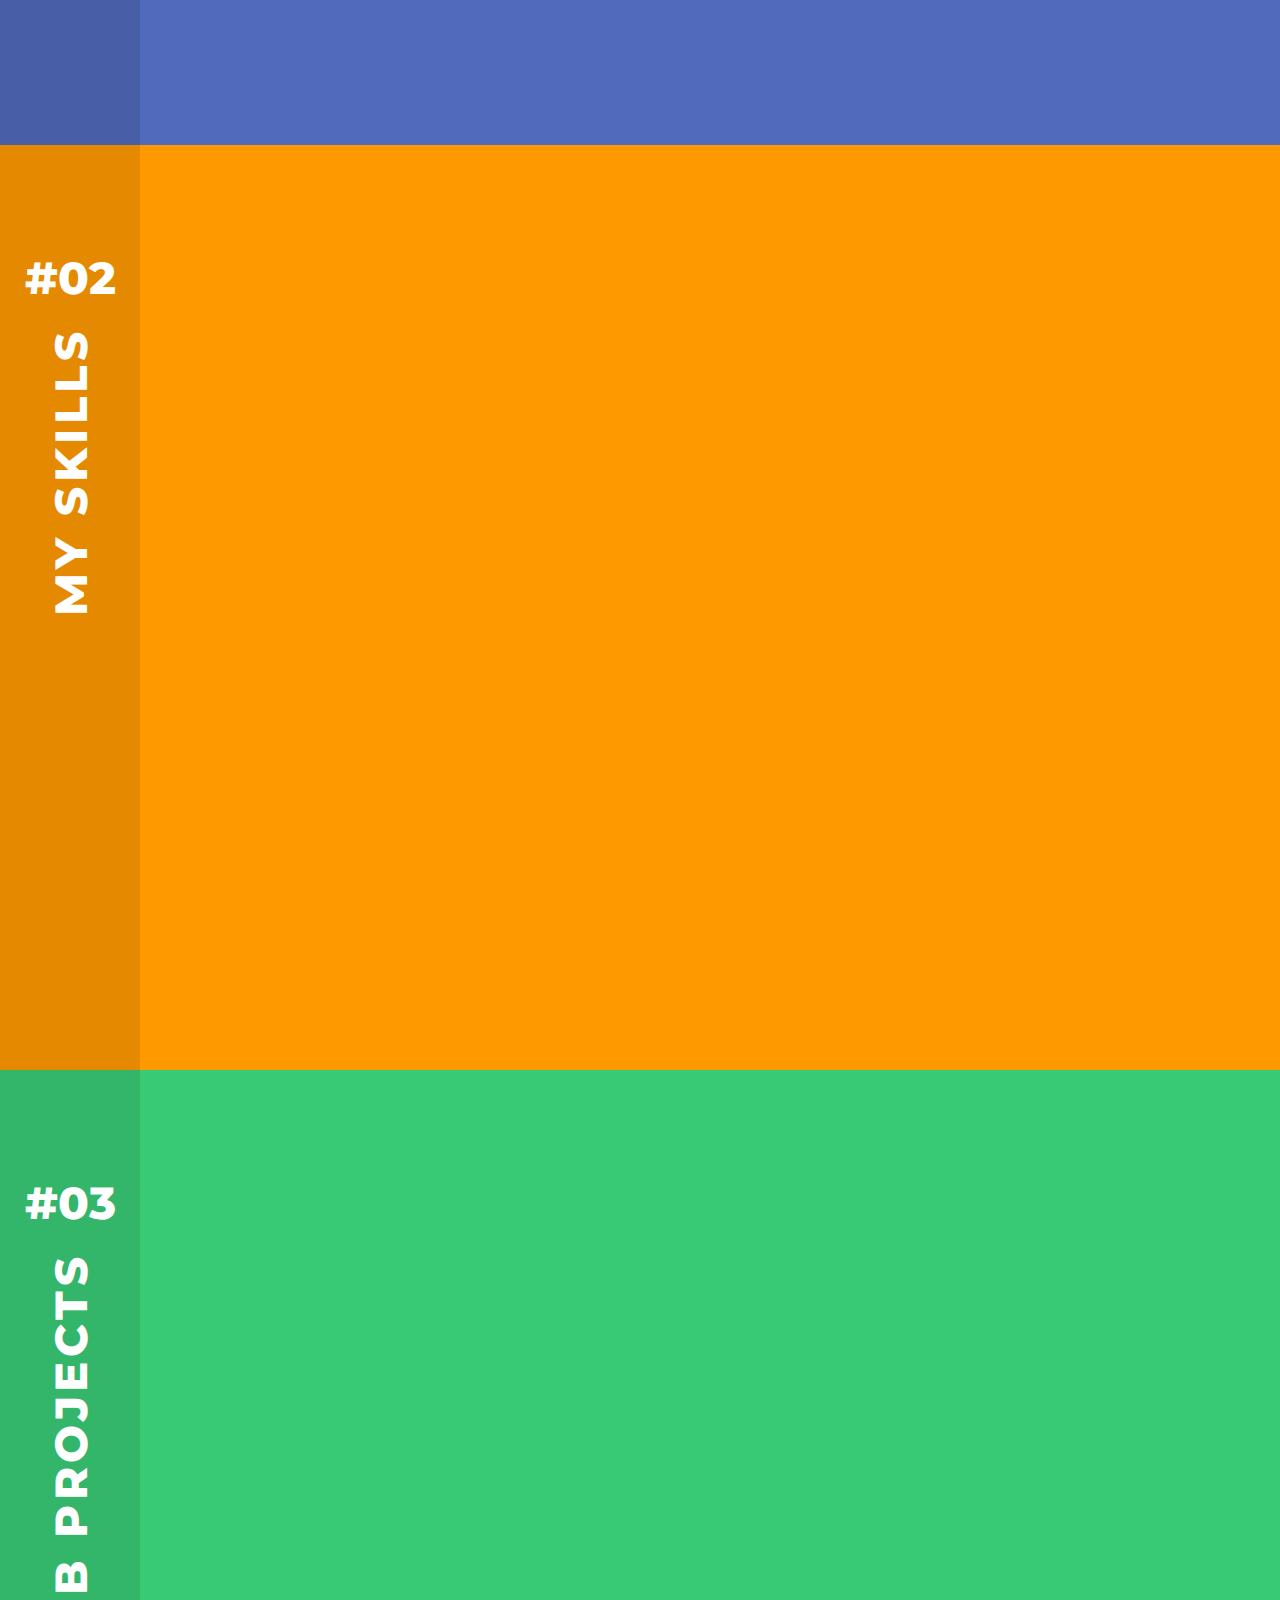
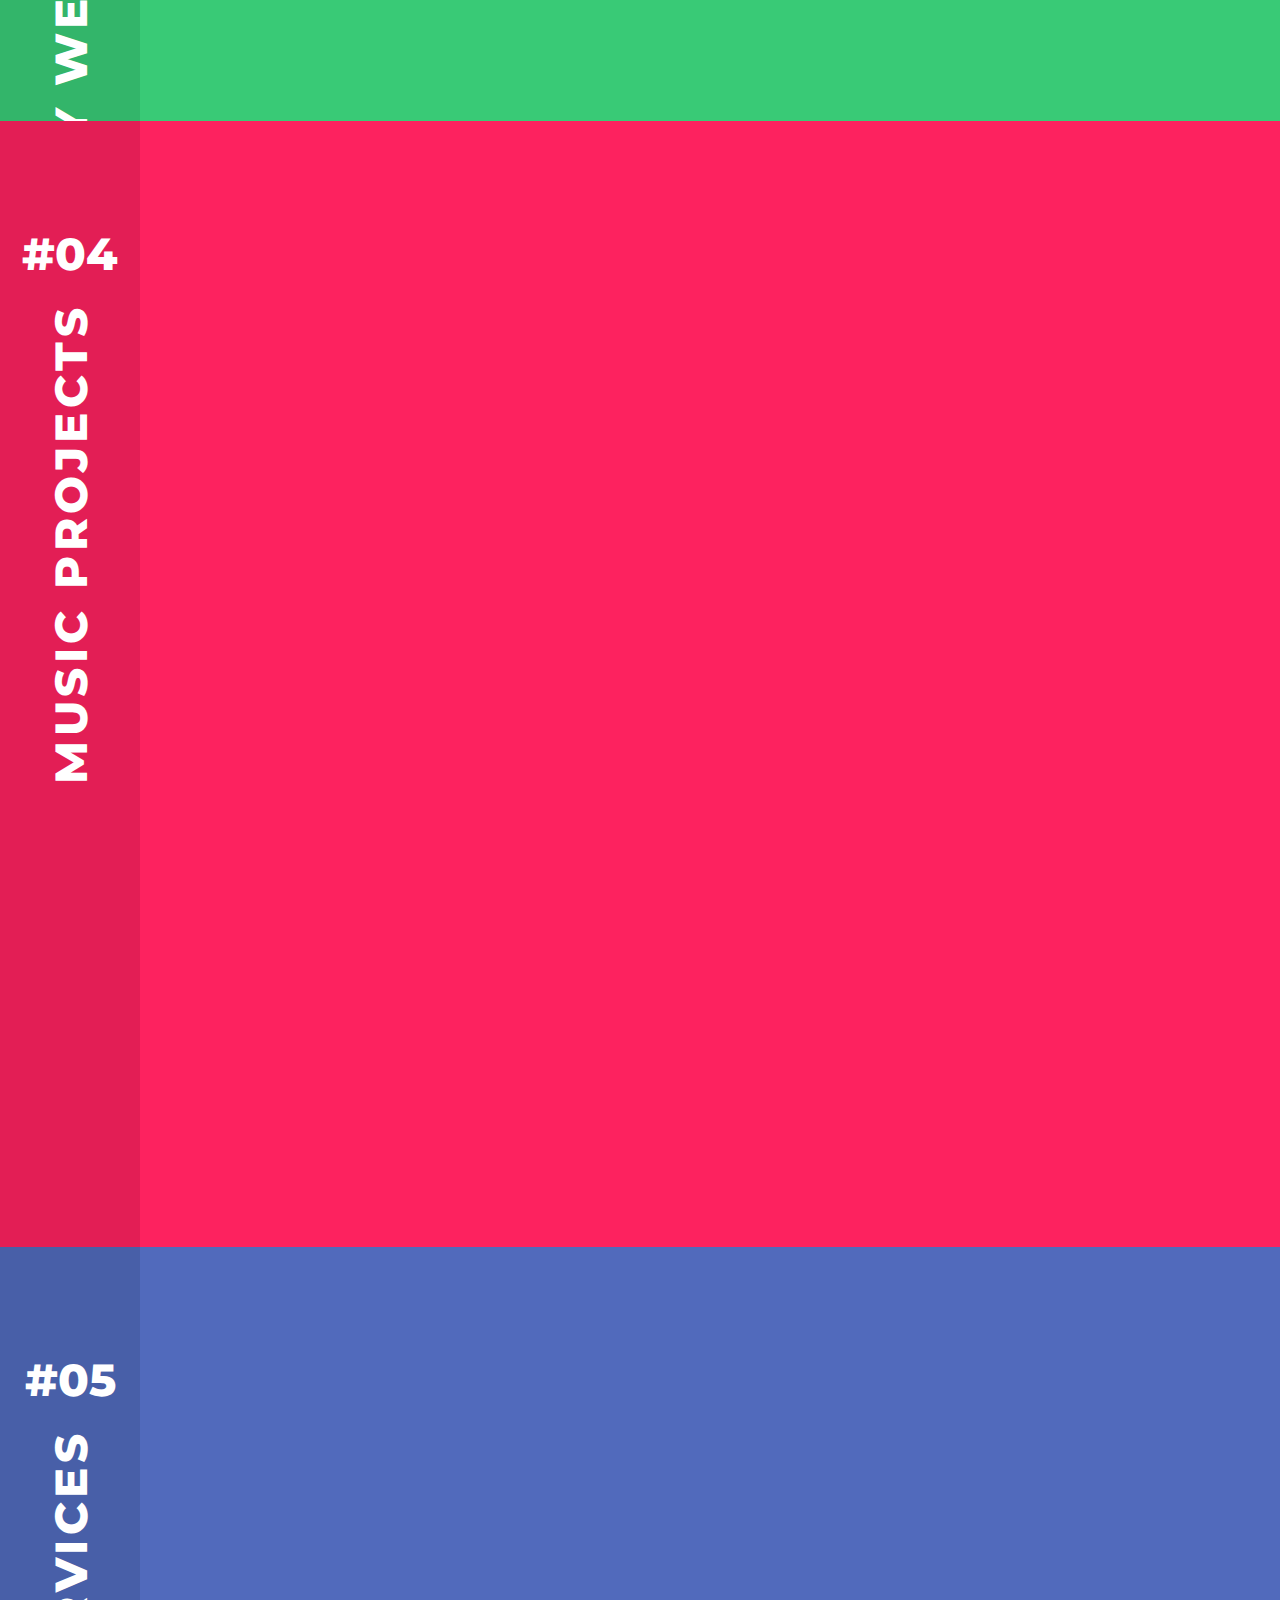
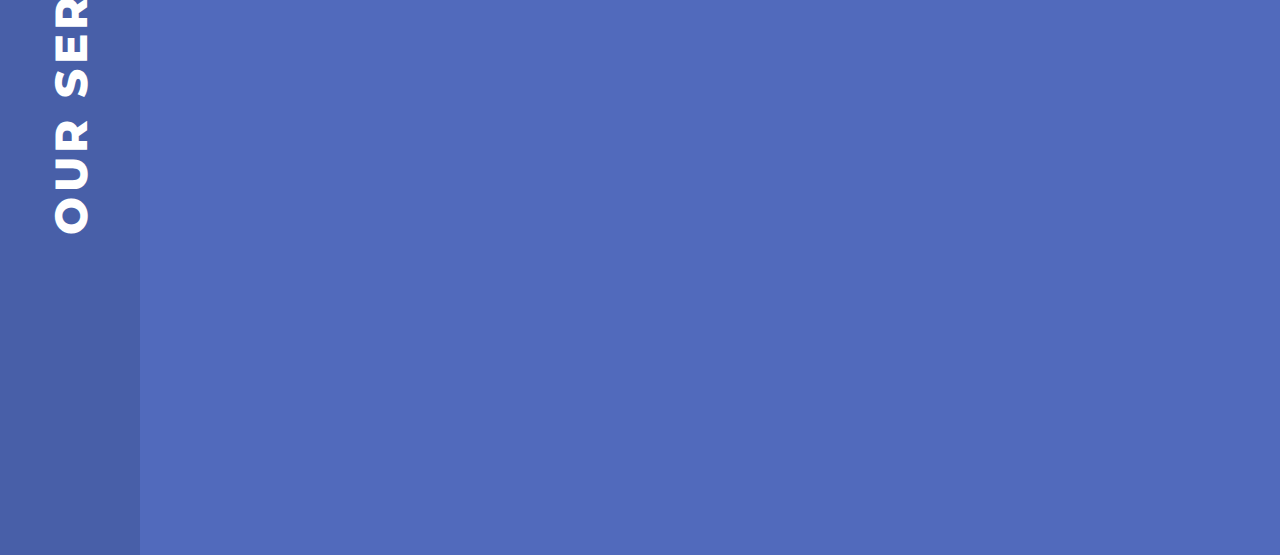
==== commit 4025a8f0: "成人済み追加" ====
--- a/index.html
+++ b/index.html
@@ -98,7 +98,8 @@
                                 また業務システムの設計、開発および試験をメインに、保守やインフラ整備、Androidのアプリ開発などの経験あり。<br>
                             </p>
                             <p class="ml-5 mb-5 wow fadeInUp text-left intro-hobby-line">
-                                Hobby：音楽制作、ドラム、シンセサイザー演奏、アニメと少しの筋トレ
+                                Hobby：音楽制作、ドラム、シンセサイザー演奏、アニメと少しの筋トレ<br>
+                                筋肉少女帯好きなのでリングフィットしている開発者です
                             </p>
                          </div>
                           
@@ -113,9 +114,8 @@
                                   <div class="wow fadeInUp mb-4">
                                   <h3 class="heading-border2">Personal Info</h3>
                                   <p class="personal-info clearfix"><span class="personal-info-title">Name</span><span class="personal-info-disc">R-Tach</span></p>
-                                  <p class="personal-info clearfix"><span class="personal-info-title">Age</span><span class="personal-info-disc">30</span></p>
+                                  <p class="personal-info clearfix"><span class="personal-info-title">Age</span><span class="personal-info-disc">成人済み</span></p>
                                   <p class="personal-info clearfix"><span class="personal-info-title">Address</span><span class="personal-info-disc">Tokyo, Jpn</span></p>
-                                  <p class="personal-info clearfix"><span class="personal-info-title">Personal</span><span class="personal-info-disc">筋肉少女帯好きなのでリングフィットしている開発者です</span></p>
                                   <p class=""><span class="personal-info-title">SNS</span></p>
                                         <div class="social-about-me">
                                             <ul class="list-inline">
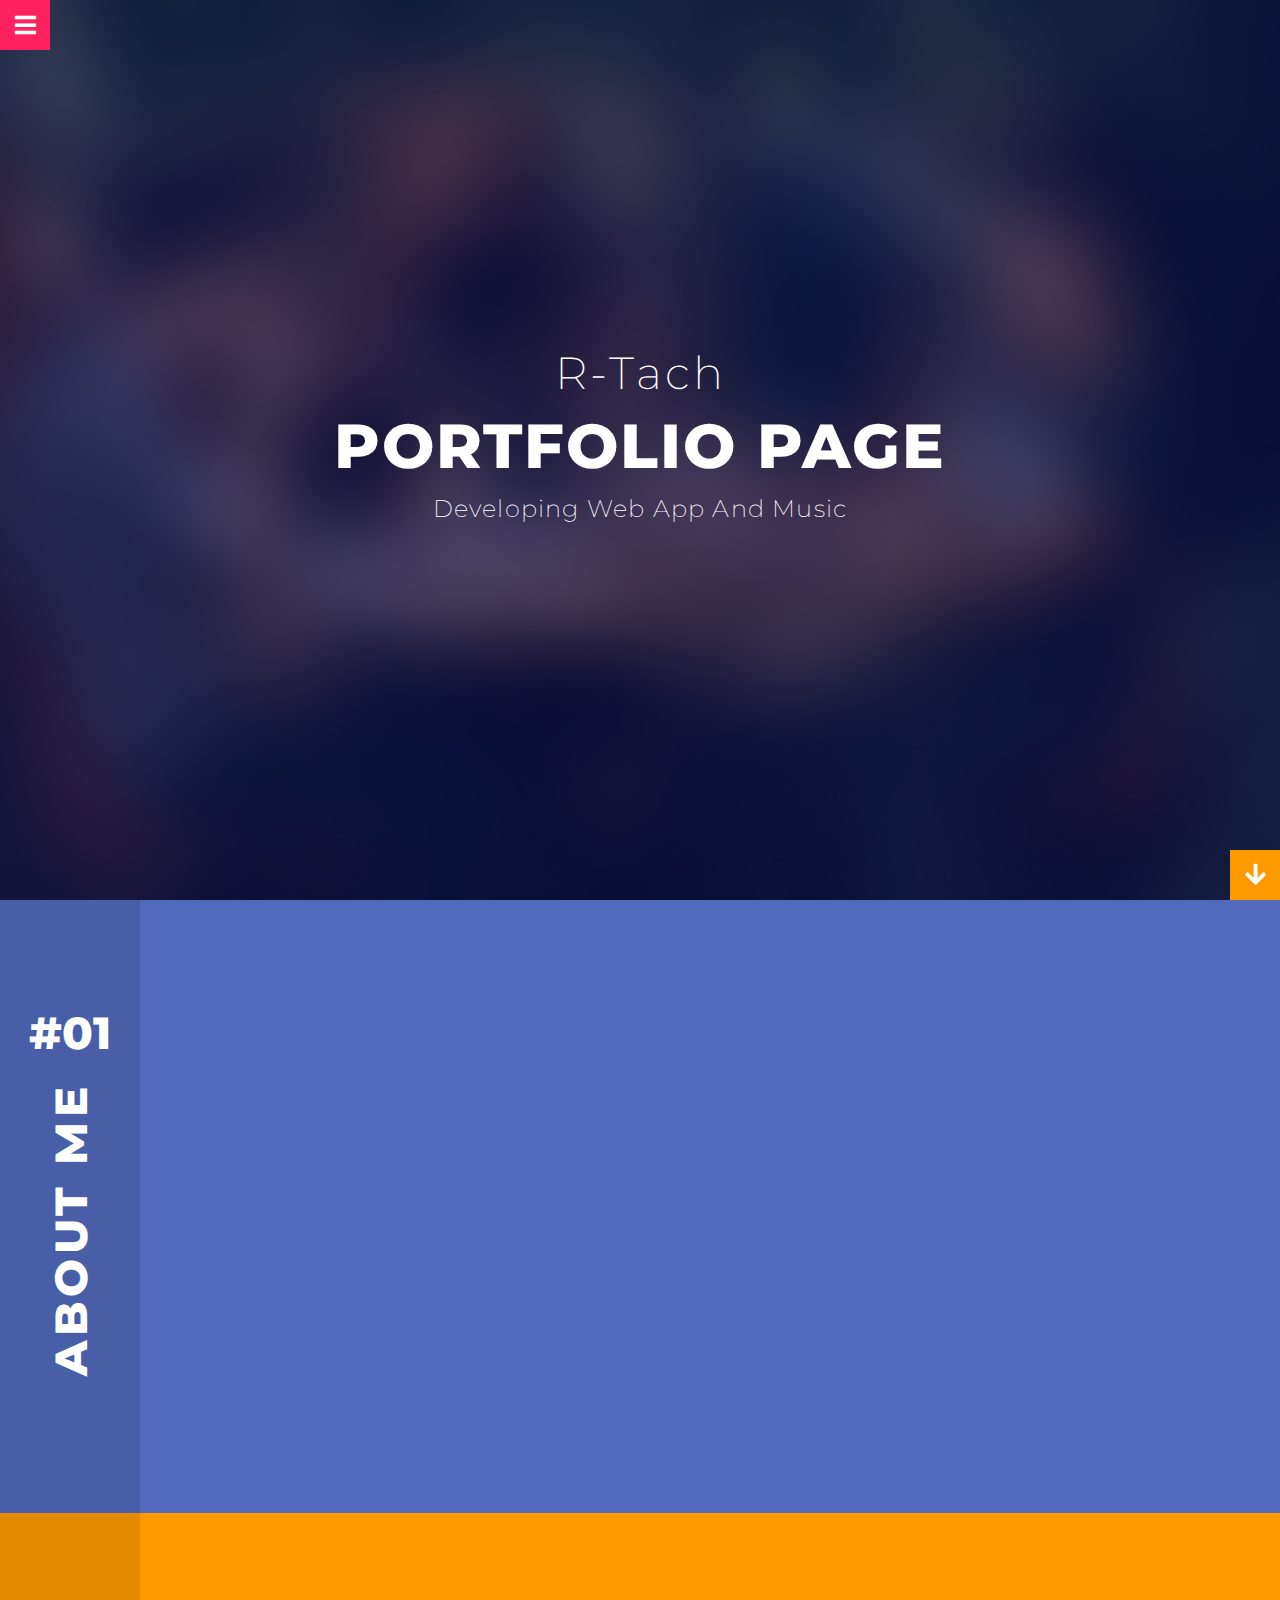
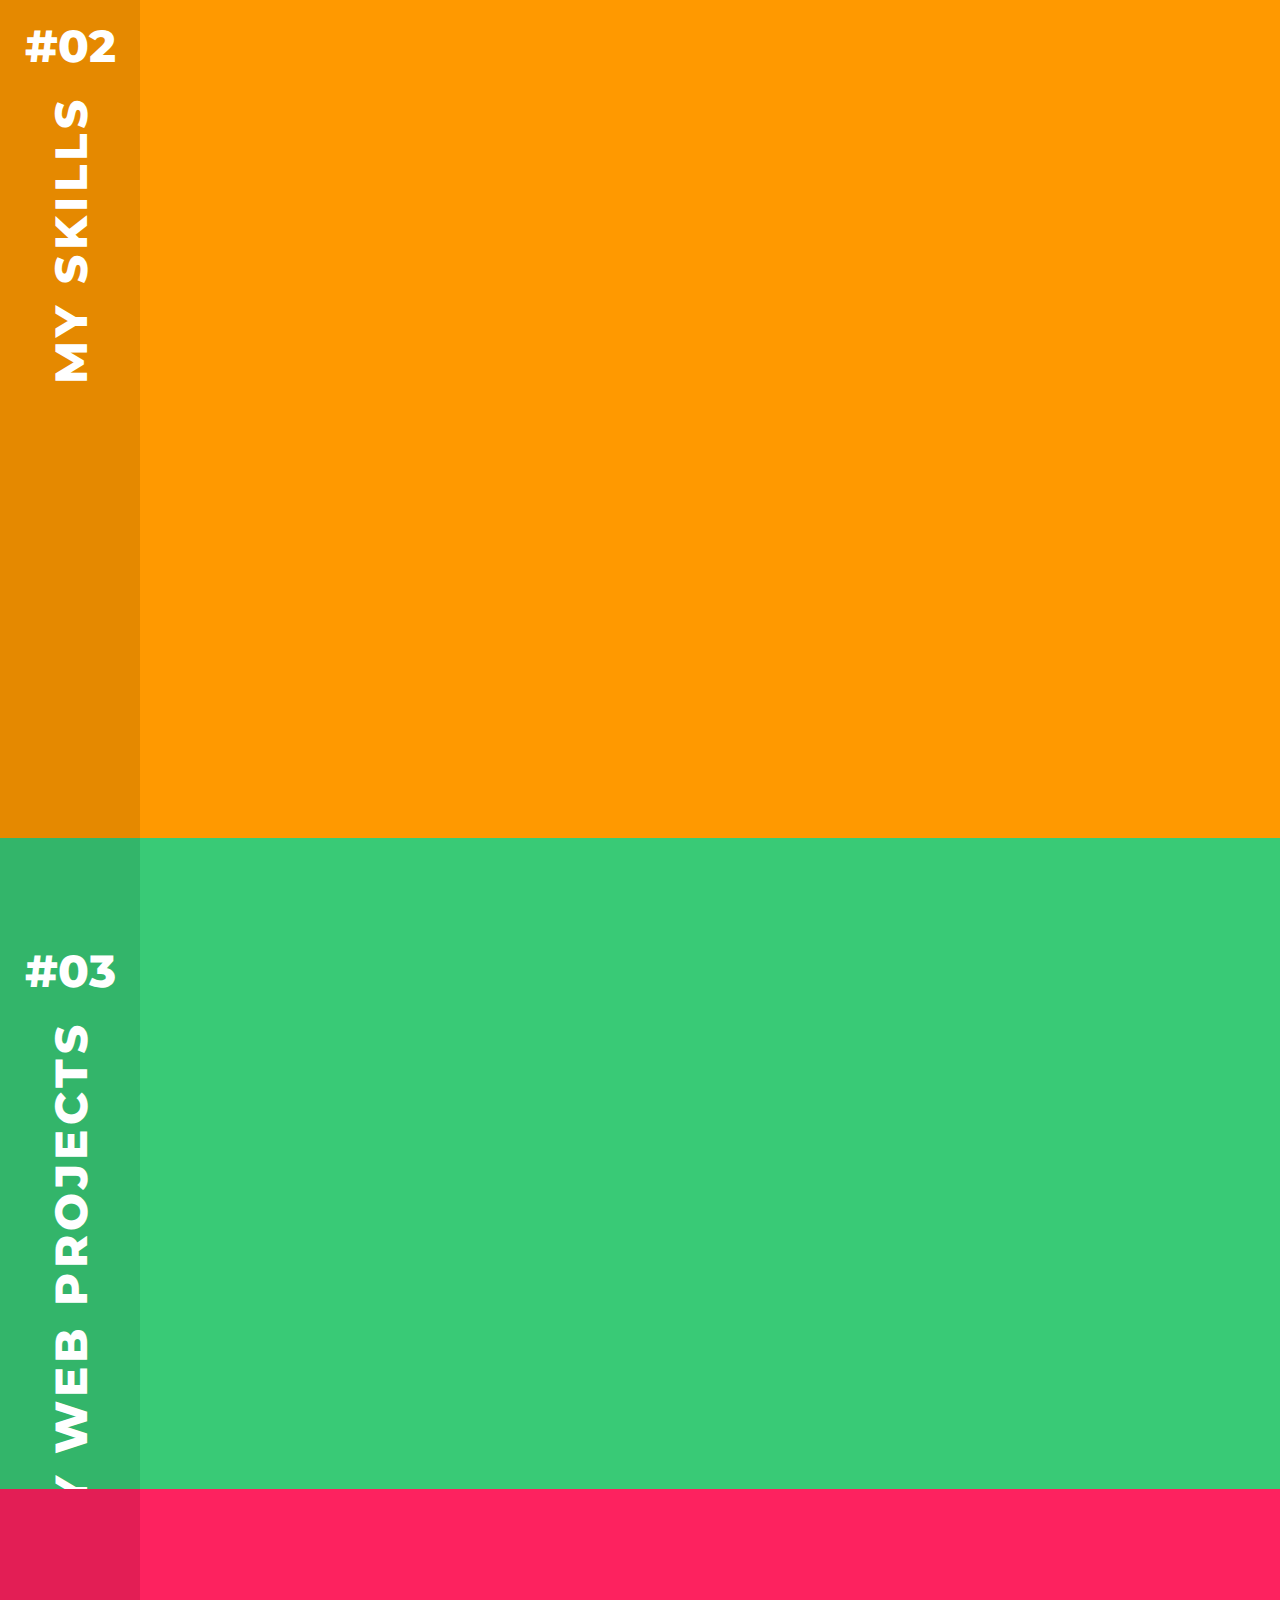
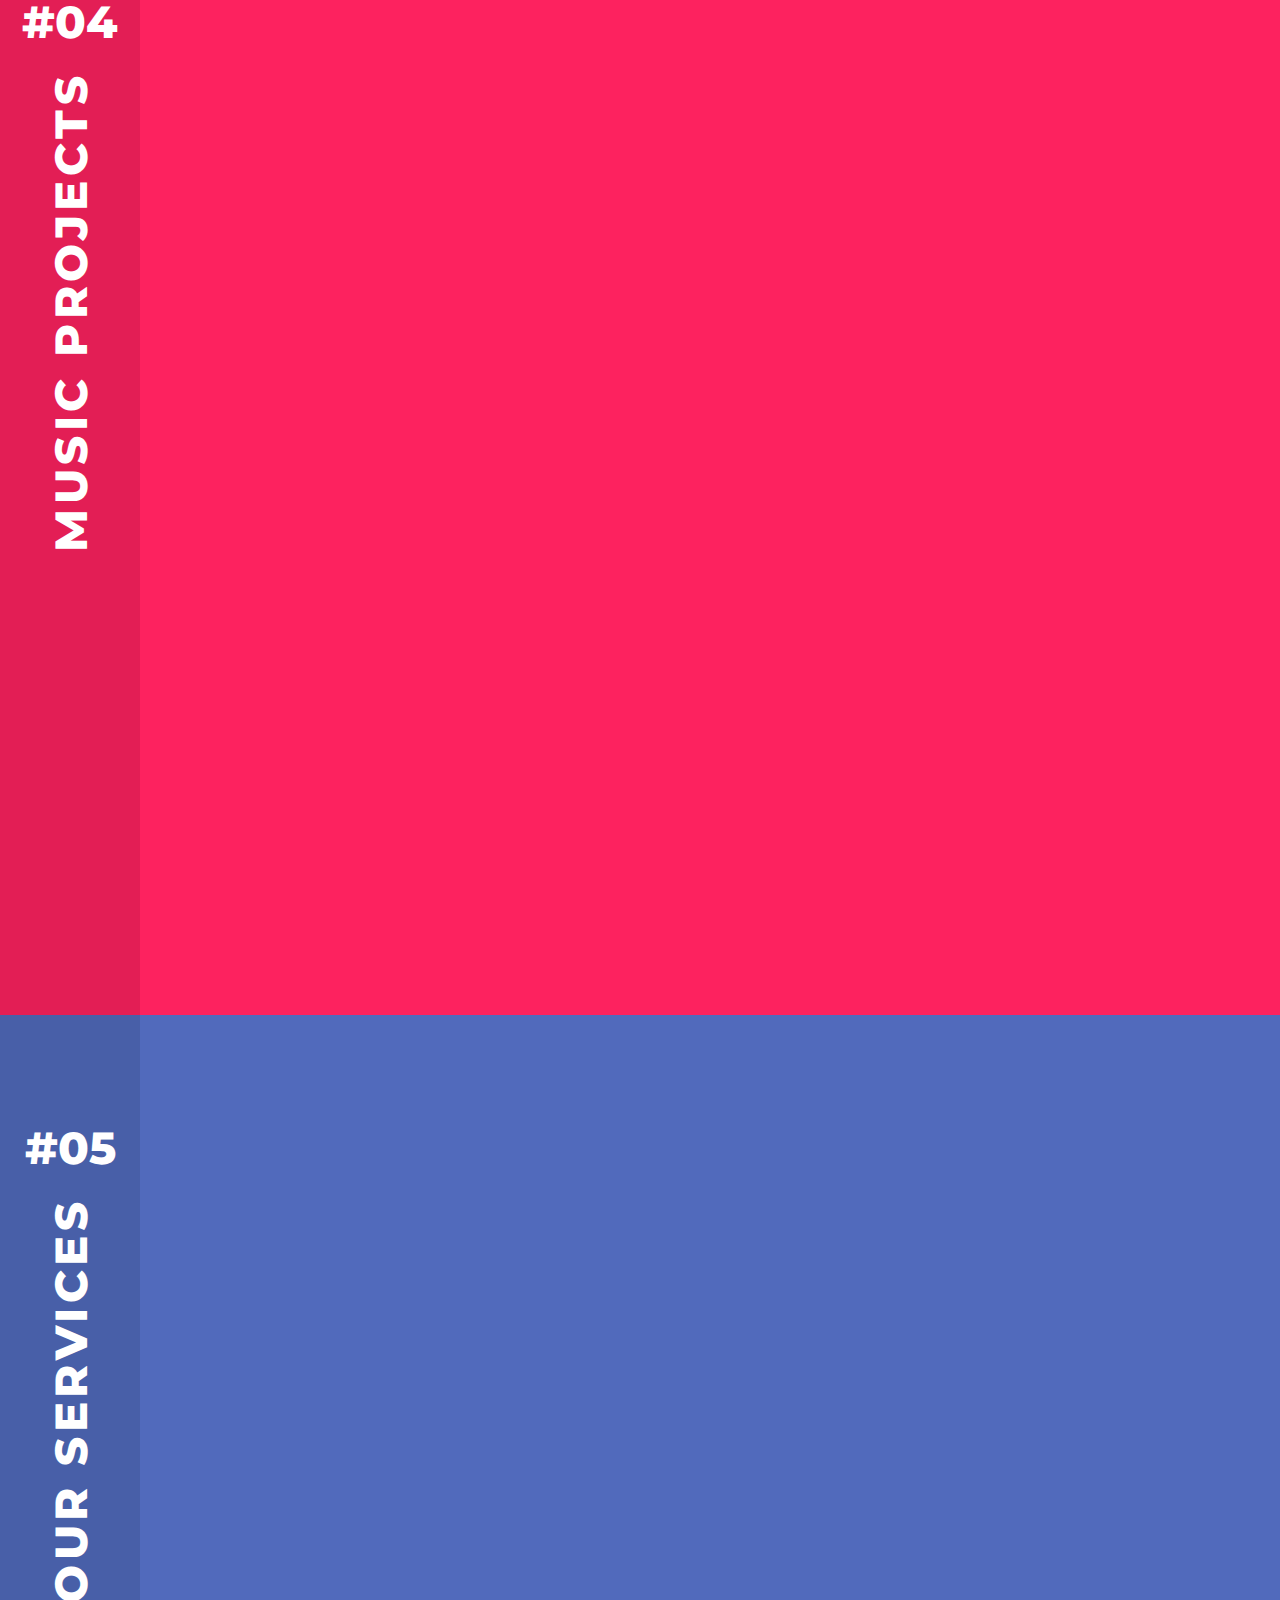
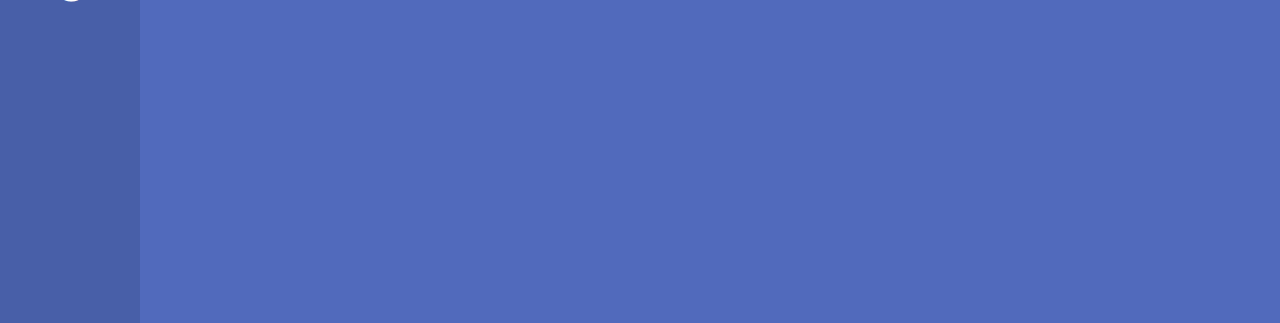
==== commit c7298bdb: "Personal Infoに統合" ====
--- a/index.html
+++ b/index.html
@@ -91,31 +91,27 @@
                     <div class="container-fluid">
 
                         <div class="row">
-                         <div class="col-lg-12 text-center">
-                            <h2 class="heading-border wow fadeInUp">Hello! i'm R Tach</h2>
-                            <p class="ml-5 wow fadeInUp text-left">東京在住。兵庫、大阪出身。<br>
-                                work：事業者向けWebアプリ開発者<br>
-                                また業務システムの設計、開発および試験をメインに、保守やインフラ整備、Androidのアプリ開発などの経験あり。<br>
-                            </p>
-                            <p class="ml-5 mb-5 wow fadeInUp text-left intro-hobby-line">
-                                Hobby：音楽制作、ドラム、シンセサイザー演奏、アニメと少しの筋トレ<br>
-                                筋肉少女帯好きなのでリングフィットしている開発者です
-                            </p>
-                         </div>
+
                           
                          <div class="col-lg-4">
                          <div class="wow fadeInUp mb-4">
                             <div class="about-img">
-                                <div class="img-hover"><img src="images/thisLogo/my-profile.jpg" alt="about"></div>
+                                <img src="images/thisLogo/my-profile.jpg" alt="about">
                             </div>
                           </div>
                          </div>
                          <div class="col-lg-4">
-                                  <div class="wow fadeInUp mb-4">
-                                  <h3 class="heading-border2">Personal Info</h3>
-                                  <p class="personal-info clearfix"><span class="personal-info-title">Name</span><span class="personal-info-disc">R-Tach</span></p>
-                                  <p class="personal-info clearfix"><span class="personal-info-title">Age</span><span class="personal-info-disc">成人済み</span></p>
-                                  <p class="personal-info clearfix"><span class="personal-info-title">Address</span><span class="personal-info-disc">Tokyo, Jpn</span></p>
+                            <div class="wow fadeInUp mb-4">
+                                <h3 class="heading-border2">Personal Info</h3>
+                                <p class="personal-info clearfix"><span class="personal-info-title">Name</span><span class="personal-info-disc">R-Tach</span></p>
+                                <p class="personal-info clearfix"><span class="personal-info-title">Address</span><span class="personal-info-disc">Tokyo, Jpn</span></p>
+                                <p class="personal-info clearfix">
+                                    <span class="personal-info-title">Work</span>
+                                    <span class="personal-info-disc"> Web,Androidアプリ開発</span>
+                                </p>
+                                    <span class="personal-info-title">Hobby</span>
+                                    <span class="personal-info-disc">音楽製作。アニメと少しの筋トレ</span>
+                                </p>
                                   <p class=""><span class="personal-info-title">SNS</span></p>
                                         <div class="social-about-me">
                                             <ul class="list-inline">
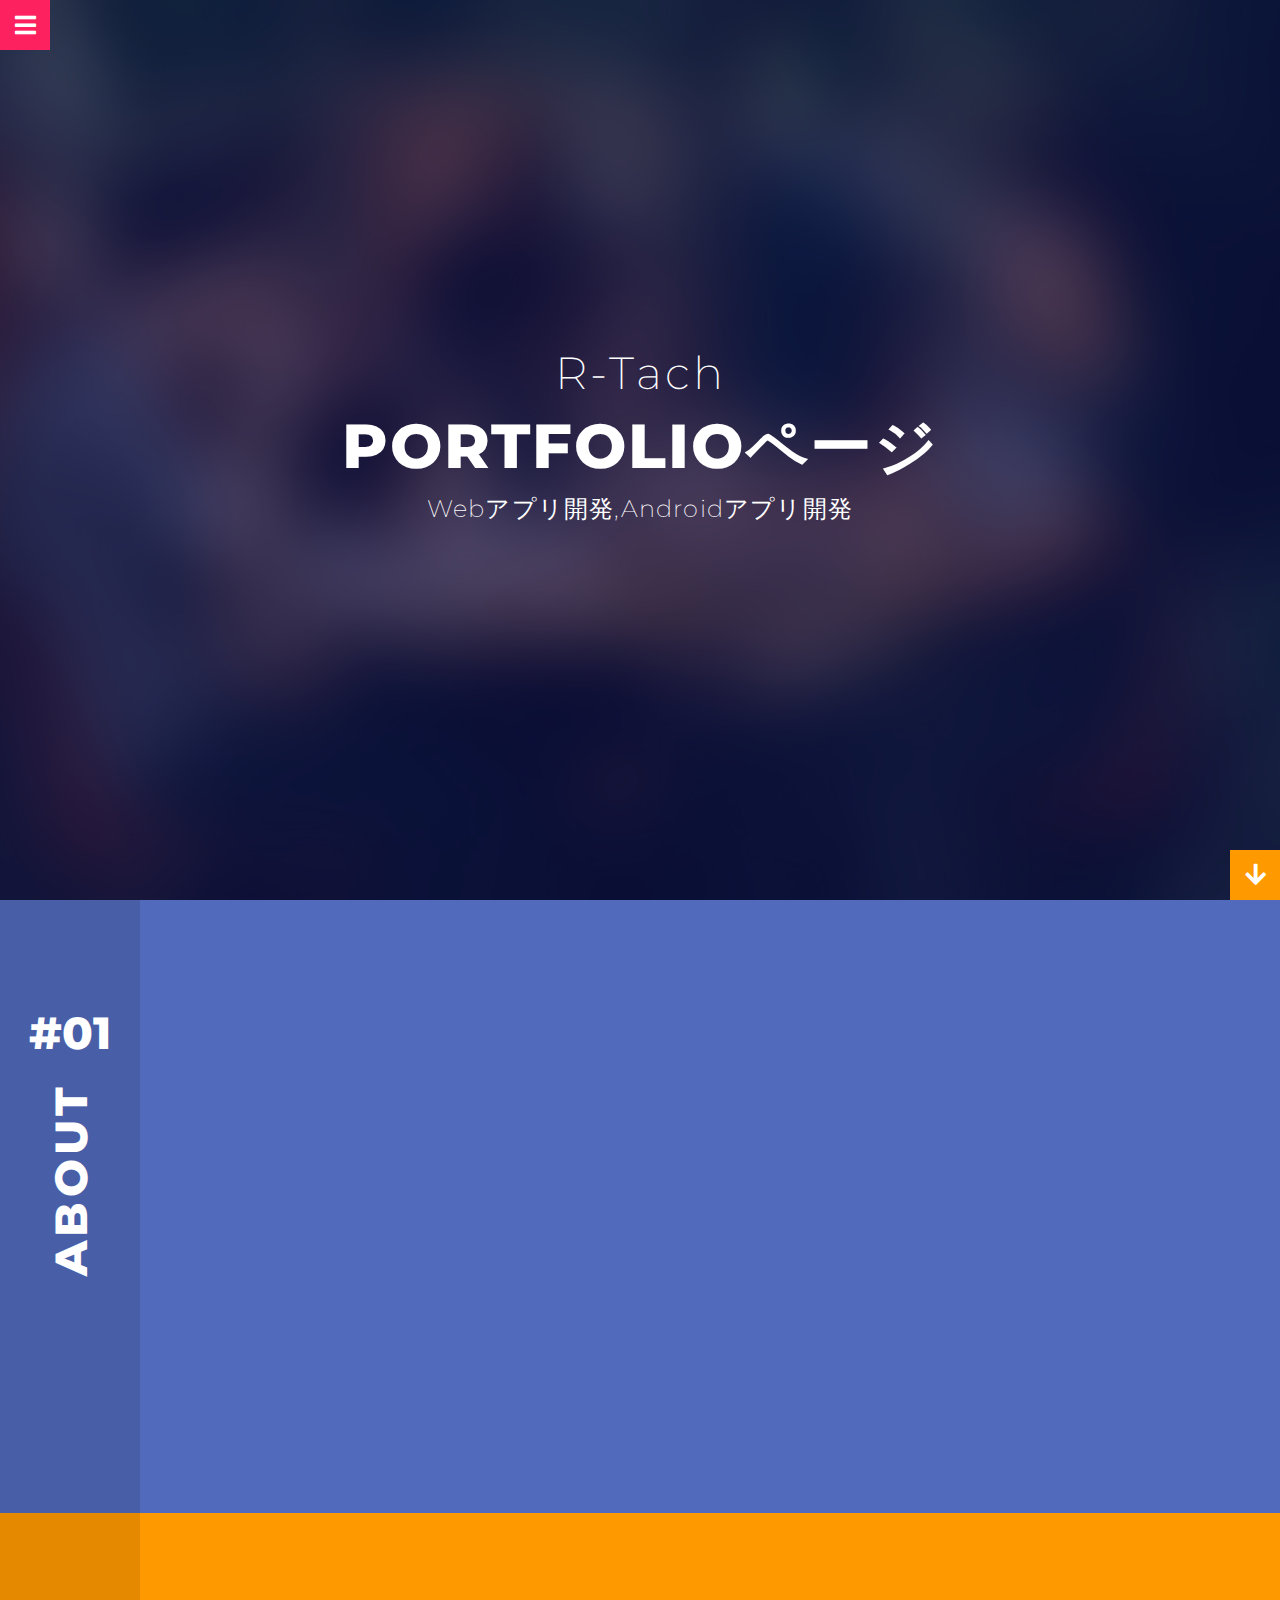
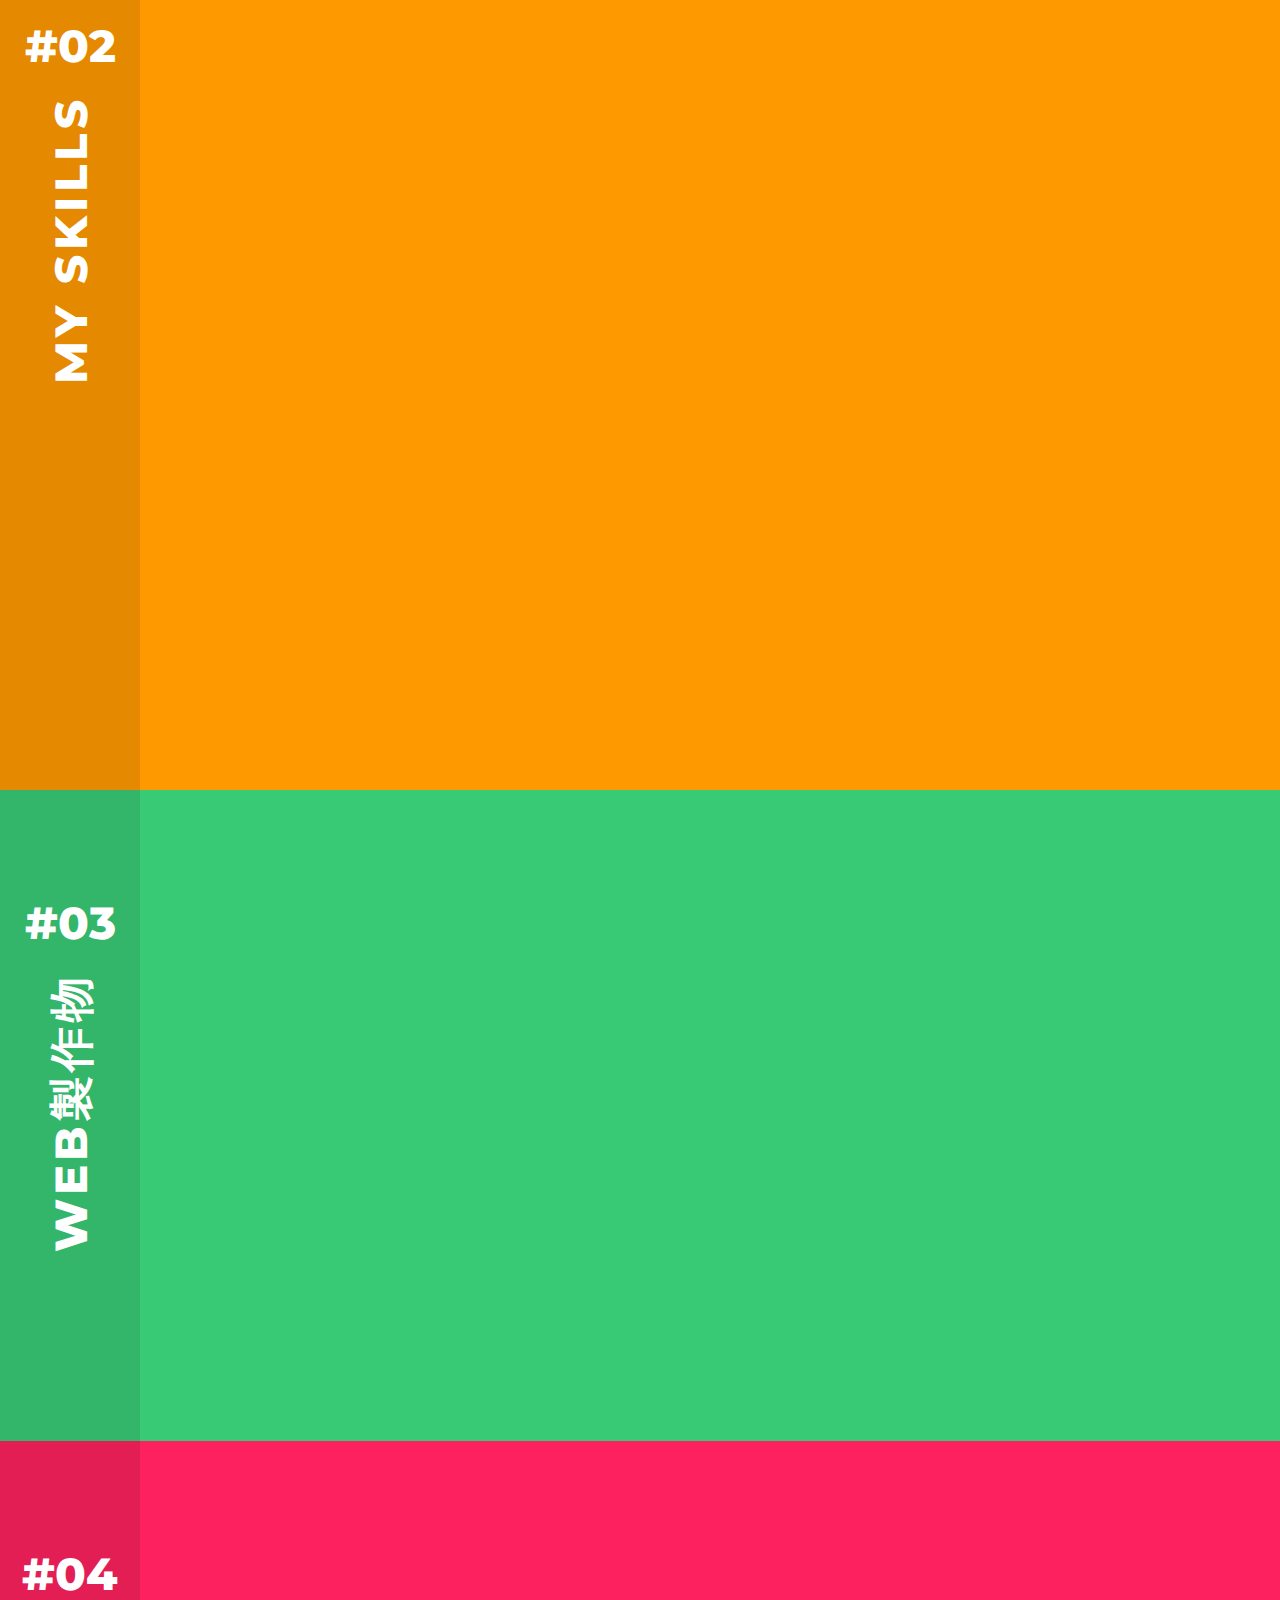
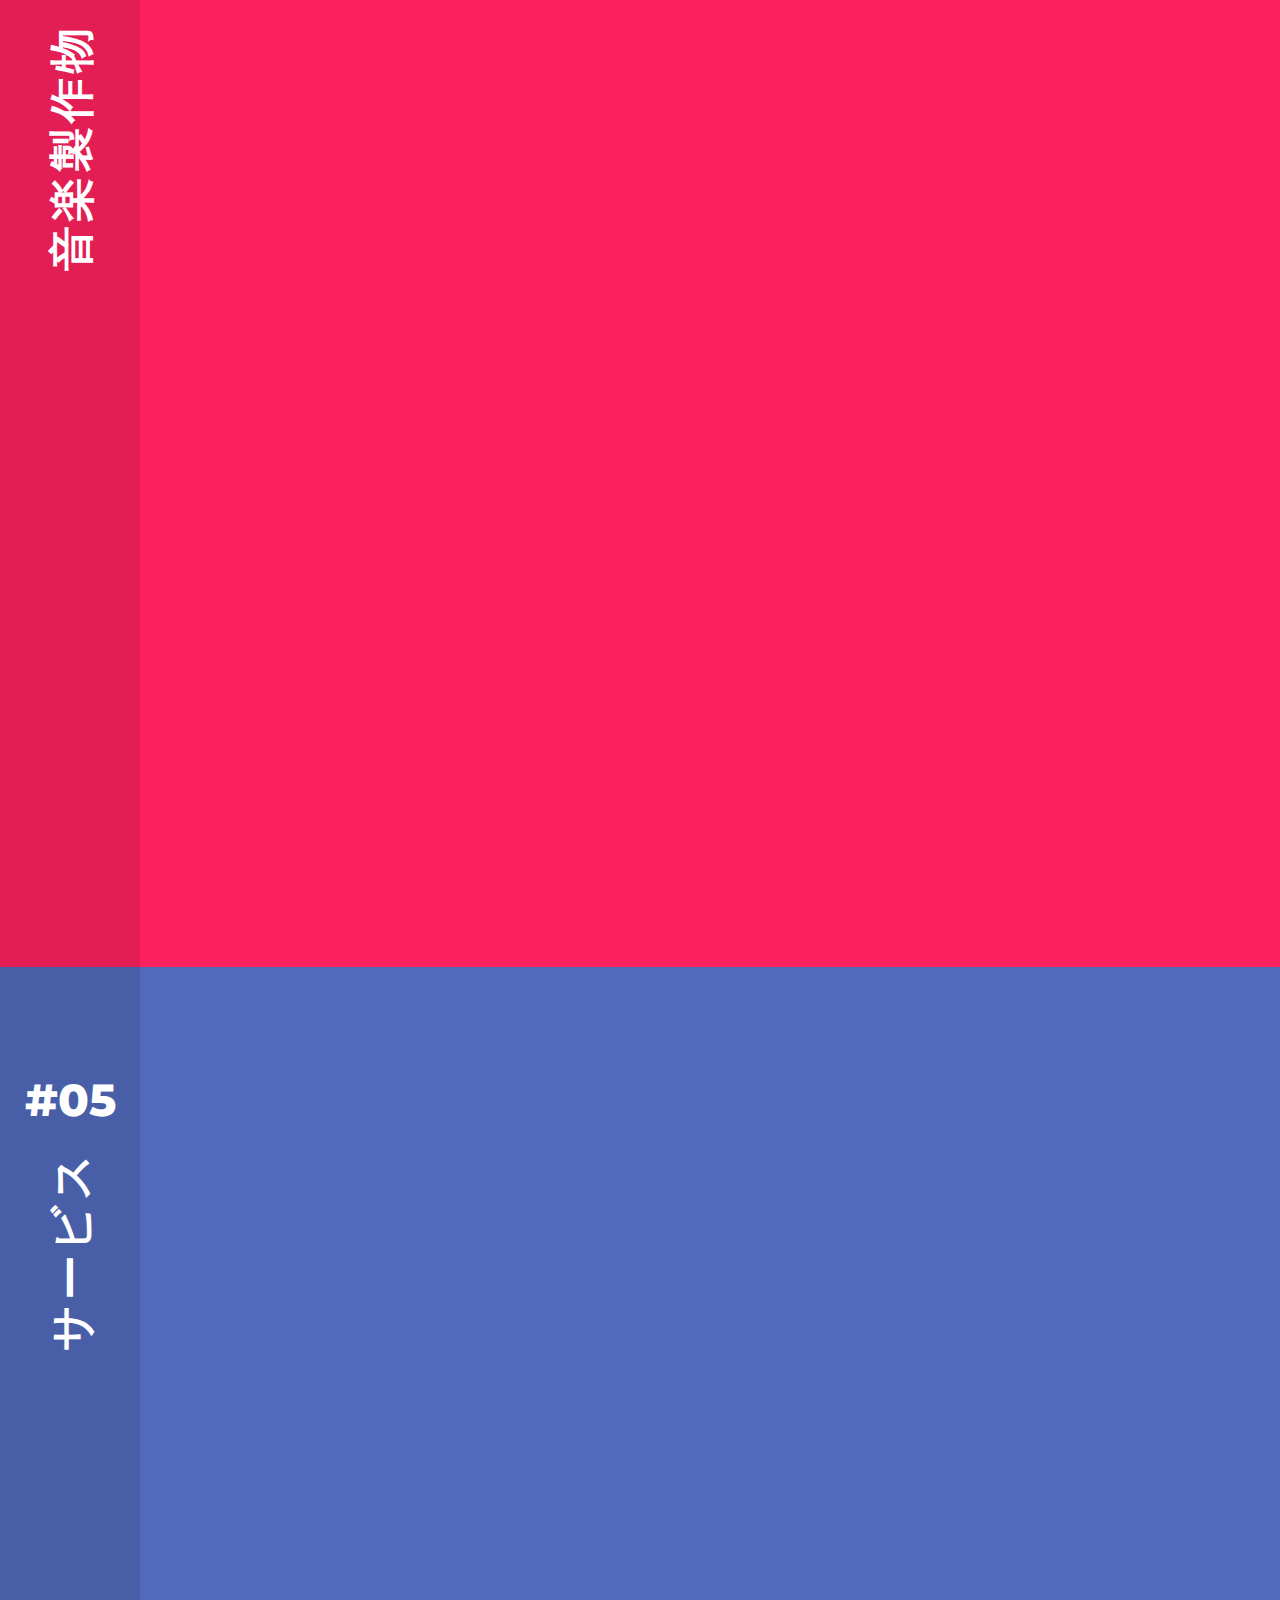
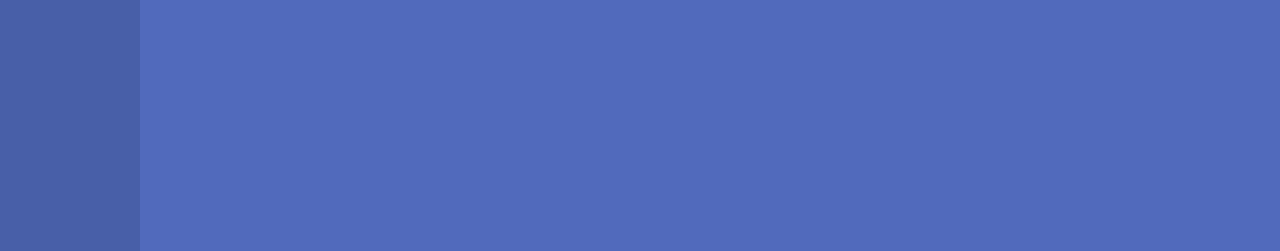
==== commit 03e68f09: "英語を日本語化" ====
--- a/index.html
+++ b/index.html
@@ -40,9 +40,9 @@
                         <li><a class="scroll" title="Home" href="#header_banner">Home</a></li>
                         <li><a class="scroll" title="About Me" href="#about">About Me</a></li>
                         <li><a class="scroll" title="My Skills" href="#my-skills">My Skills</a></li>
-                        <li><a class="scroll" title="My Web Projects" href="#web-projects">My Web Projects</a></li>
-                        <li><a class="scroll" title="My Music Projects" href="#my-music-projects">Music Projects</a></li>
-                        <li><a class="scroll" title="My Skills" href="#my-services">My Skills</a></li>
+                        <li><a class="scroll" title="My Web Projects" href="#web-projects">WEB製作物</a></li>
+                        <li><a class="scroll" title="My Music Projects" href="#my-music-projects">音楽製作物</a></li>
+                        <li><a class="scroll" title="My Skills" href="#my-services">サービス</a></li>
                     </ul>
                 </div>
 
@@ -69,8 +69,8 @@
                     <div class="clr"></div>
                     <div class="hbanner-txt">
                         <div class="red-bg-txt">R-Tach</div>
-                        <h1 class="wow fadeInRight">Portfolio Page</h1>
-                        <p data-wow-delay="0.5s" class="wow fadeIn">Developing Web App And Music</p>
+                        <h1 class="wow fadeInRight">Portfolioページ</h1>
+                        <p data-wow-delay="0.5s" class="wow fadeIn">Webアプリ開発,Androidアプリ開発</p>
                     </div>
                     <a href="#about" class="down-btn scroll"><i class="fa fa-arrow-down" aria-hidden="true"></i></a>
                 </div>
@@ -84,7 +84,7 @@
 
                         <div class="section-number">#01</div>
 
-                        <h2 class="section-heading"><span>About Me</span></h2>
+                        <h2 class="section-heading"><span>About</span></h2>
 
                     </div>
 
@@ -102,14 +102,14 @@
                          </div>
                          <div class="col-lg-4">
                             <div class="wow fadeInUp mb-4">
-                                <h3 class="heading-border2">Personal Info</h3>
-                                <p class="personal-info clearfix"><span class="personal-info-title">Name</span><span class="personal-info-disc">R-Tach</span></p>
-                                <p class="personal-info clearfix"><span class="personal-info-title">Address</span><span class="personal-info-disc">Tokyo, Jpn</span></p>
+                                <h3 class="heading-border2">情報</h3>
+                                <p class="personal-info clearfix"><span class="personal-info-title">名前</span><span class="personal-info-disc">R-Tach</span></p>
+                                <p class="personal-info clearfix"><span class="personal-info-title">住所</span><span class="personal-info-disc">東京</span></p>
                                 <p class="personal-info clearfix">
                                     <span class="personal-info-title">Work</span>
                                     <span class="personal-info-disc"> Web,Androidアプリ開発</span>
                                 </p>
-                                    <span class="personal-info-title">Hobby</span>
+                                    <span class="personal-info-title">趣味</span>
                                     <span class="personal-info-disc">音楽製作。アニメと少しの筋トレ</span>
                                 </p>
                                   <p class=""><span class="personal-info-title">SNS</span></p>
@@ -128,10 +128,10 @@
                                  </div>
                             <div class="col-lg-4">
                                 <div class="wow fadeInUp mb-4">
-                                    <h3 class="heading-border2">My Resume</h3>
-                                    <p class="personal-info clearfix"><span class="personal-info-title">2011</span><span class="personal-info-disc">Sunny Side Lnc.</span></p>
-                                    <p class="personal-info clearfix"><span class="personal-info-title">2016</span><span class="personal-info-disc">GSI Lnc.</span></p>
-                                    <p class="personal-info clearfix"><span class="personal-info-title">2019</span><span class="personal-info-disc">Brisys Lnc.</span></p>
+                                    <h3 class="heading-border2">Work</h3>
+                                    <p class="personal-info clearfix"><span class="personal-info-title">2011</span><span class="personal-info-disc">株)サニーサイド</span></p>
+                                    <p class="personal-info clearfix"><span class="personal-info-title">2016</span><span class="personal-info-disc">株)GSI</span></p>
+                                    <p class="personal-info clearfix"><span class="personal-info-title">2019</span><span class="personal-info-disc">株)ブライシス</span></p>
                                 </div>
                             </div>
                         </div>
@@ -164,7 +164,6 @@
                           
                           <div class="col-12 text-center">
                            <div class="wow fadeInUp">
-                            <h5 class="mb-4">MY SKILL IS</h5>
                             <h2 class="mb-5 heading-border">WEB & Android<br>AND メディアコンテンツ製作</h2>
                            </div>
                           </div>
@@ -175,20 +174,20 @@
                                  <div class="col-lg-6">
                                   <div class="mb-4">
                                   <div class="skill-icon"><i class="fas fa-graduation-cap"></i></div>
-                                  <h3 class="heading-border2">Education</h3>
-                                  <p><strong>University of Hyogo</strong><br>電子情報電気</p>
+                                  <h3 class="heading-border2">出身校</h3>
+                                  <p><strong>兵庫県立大学</strong><br>電子情報電気</p>
                                   </div>
                                  </div>
                                  
                                  <div class="col-lg-6">
                                   <div class="mb-4">
                                   <div class="skill-icon"><i class="fas fa-briefcase"></i></div>
-                                  <h3 class="heading-border2">Experience</h3>
-                                  <p><strong>UI設計</strong><br>Sunny Side Lnc.</p>
-                                  <p><strong>Java開発</strong><br>GSI Lnc.</p>
-                                  <p><strong>Androidアプリ開発</strong><br>GSI Lnc.</p>
-                                  <p><strong>Rails開発</strong><br>Brisys Lnc.</p>
-                                  <p><strong>JavaScript(Vue.js)開発</strong><br>Brisys Lnc.</p>
+                                  <h3 class="heading-border2">技術</h3>
+                                  <p><strong>UI設計</strong><br>5年</p>
+                                  <p><strong>Java開発</strong><br>3年</p>
+                                  <p><strong>Androidアプリ開発</strong><br>1年</p>
+                                  <p><strong>Rails開発</strong><br>1年</p>
+                                  <p><strong>JavaScript(Vue.js)開発</strong><br>1年</p>
                                 </div>
                                  </div>
                                 </div>
@@ -265,7 +264,7 @@
                 <div class="content-boxed">
                     <div class="split-color">
                         <div class="section-number">#03</div>
-                        <h2 class="section-heading"><span>My Web Projects</span></h2>
+                        <h2 class="section-heading"><span>Web製作物</span></h2>
                     </div>
                     <div class="container-fluid">
                         <div class="row">
@@ -274,8 +273,8 @@
                                 <div class="tabmenu-mobile"><i class="fa fa-bars" aria-hidden="true"></i></div>
                                 <div class="toolbar">
                                     <button class="btn btn-default filter-button" data-filter="all">All</button>
-                                    <button class="btn btn-default filter-button" data-filter="wdevelopment">Web Development</button>
-                                    <button class="btn btn-default filter-button" data-filter="wdesign">Web Design</button>
+                                    <button class="btn btn-default filter-button" data-filter="wdevelopment">Webアプリ</button>
+                                    <button class="btn btn-default filter-button" data-filter="wdesign">Webデザイン</button>
                                 </div>
                               </div>
                             </div>
@@ -391,7 +390,7 @@
                 <div class="content-boxed">
                     <div class="split-color">
                         <div class="section-number">#04</div>
-                        <h2 class="section-heading"><span>Music Projects</span></h2>
+                        <h2 class="section-heading"><span>音楽製作物</span></h2>
                     </div>
                     <div class="container-fluid">
                         <div class="row">
@@ -400,8 +399,8 @@
                                     <div class="tabmenu-mobile"><i class="fa fa-bars" aria-hidden="true"></i></div>
                                     <div class="toolbar">
                                         <button class="btn btn-default filter-button" data-filter="all">All</button>
-                                        <button class="btn btn-default filter-button" data-filter="wmusicPV">make Music & PV</button>
-                                        <button class="btn btn-default filter-button" data-filter="wmusicOnly">make Music</button>
+                                        <button class="btn btn-default filter-button" data-filter="wmusicPV">PV製作</button>
+                                        <button class="btn btn-default filter-button" data-filter="wmusicOnly">音楽製作</button>
                                         <button class="btn btn-default filter-button" data-filter="wlive">Live</button>
                                     </div>
                                 </div>
@@ -532,7 +531,7 @@
                 
                         <div class="section-number">#05</div>
                 
-                        <h2 class="section-heading"><span>Our Services</span></h2>
+                        <h2 class="section-heading"><span>サービス</span></h2>
                 
                     </div>
                 
@@ -540,7 +539,7 @@
                 
                         <div class="row">
                             <div class="col-12">
-                                <h2 class="heading-border mb-5 text-center wow fadeInUp">WHAT CAN I DO</h2>
+                                <h2 class="heading-border mb-5 text-center wow fadeInUp">サービス</h2>
                             </div>
                         </div>
                 
@@ -549,42 +548,42 @@
                             <div class="col-lg-4">
                                 <div class="service-box text-center service-box-border wow fadeInUp">
                                     <div class="service-icon"><i class="fab fa-vuejs"></i></div>
-                                    <h3 class="heading-border2">Web Development<br>(Vue.js)</h3>
+                                    <h3 class="heading-border2">Web開発<br>(Vue.js)</h3>
                                     <p>フロントでVue.jsを使用した管理サイトの開発</p>
                                 </div>
                             </div>
                             <div class="col-lg-4">
                                 <div class="service-box text-center service-box-border wow fadeInUp">
                                     <div class="service-icon"><i class="fas fa-gem"></i></div>
-                                    <h3 class="heading-border2">Web Development<br>(Ruby on Rails)</h3>
+                                    <h3 class="heading-border2">Web開発<br>(Ruby on Rails)</h3>
                                     <p>バックエンドでRuby on Railsを使用した管理サイトの開発</p>
                                 </div>
                             </div>
                             <div class="col-lg-4">
                                 <div class="service-box text-center service-box-border wow fadeInUp">
                                     <div class="service-icon"><i class="fab fa-java"></i></div>
-                                    <h3 class="heading-border2">Web Development<br>(Java)</h3>
+                                    <h3 class="heading-border2">Web開発<br>(Java)</h3>
                                     <p>業務システムにて、システム設計、および開発</p>
                                 </div>
                             </div>
                             <div class="col-lg-4">
                                 <div class="service-box text-center wow fadeInUp">
                                     <div class="service-icon"><i class="fab fa-android"></i></div>
-                                    <h3 class="heading-border2">Android Develop</h3>
+                                    <h3 class="heading-border2">Android開発</h3>
                                     <p>Androidアプリ開発可能</p>
                                 </div>
                             </div>
                             <div class="col-lg-4">
                                 <div class="service-box text-center wow fadeInUp">
                                     <div class="service-icon"><i class="fas fa-play"></i></div>
-                                    <h3 class="heading-border2">Music Compose</h3>
+                                    <h3 class="heading-border2">Music製作</h3>
                                     <p>趣味で音楽制作</p>
                                 </div>
                             </div>
                             <div class="col-lg-4">
                                 <div class="service-box text-center wow fadeInUp">
                                     <div class="service-icon"><i class="fas fa-drum"></i></div>
-                                    <h3 class="heading-border2">Playing Drum And Keyboard</h3>
+                                    <h3 class="heading-border2">Drum,Keyboard演奏</h3>
                                     <p>趣味でドラム演奏など</p>
                                 </div>
                             </div>
@@ -593,7 +592,7 @@
                 
                     </div>
                 
-                    <h2 class="section-heading2 wow zoomIn">My Services</h2>
+                    <h2 class="section-heading2 wow zoomIn">Services</h2>
                 
                 </div>
             </section>          
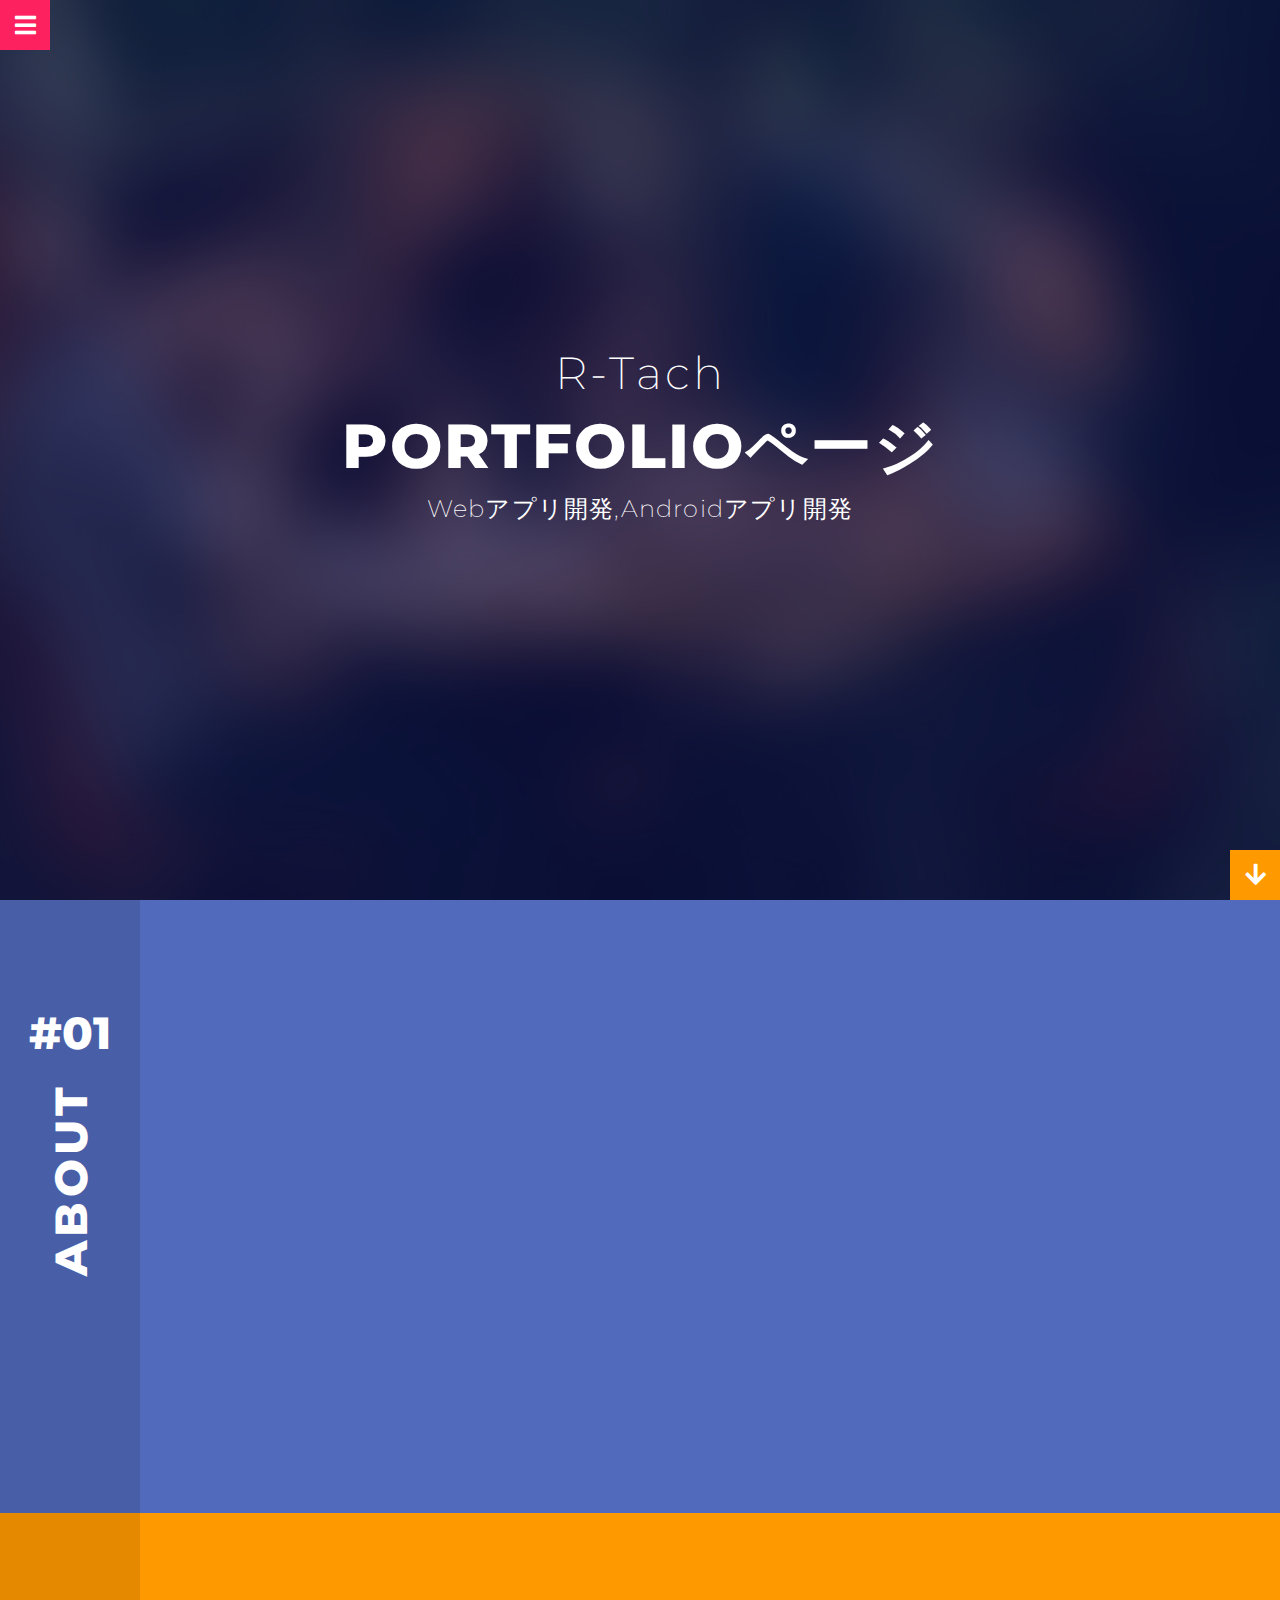
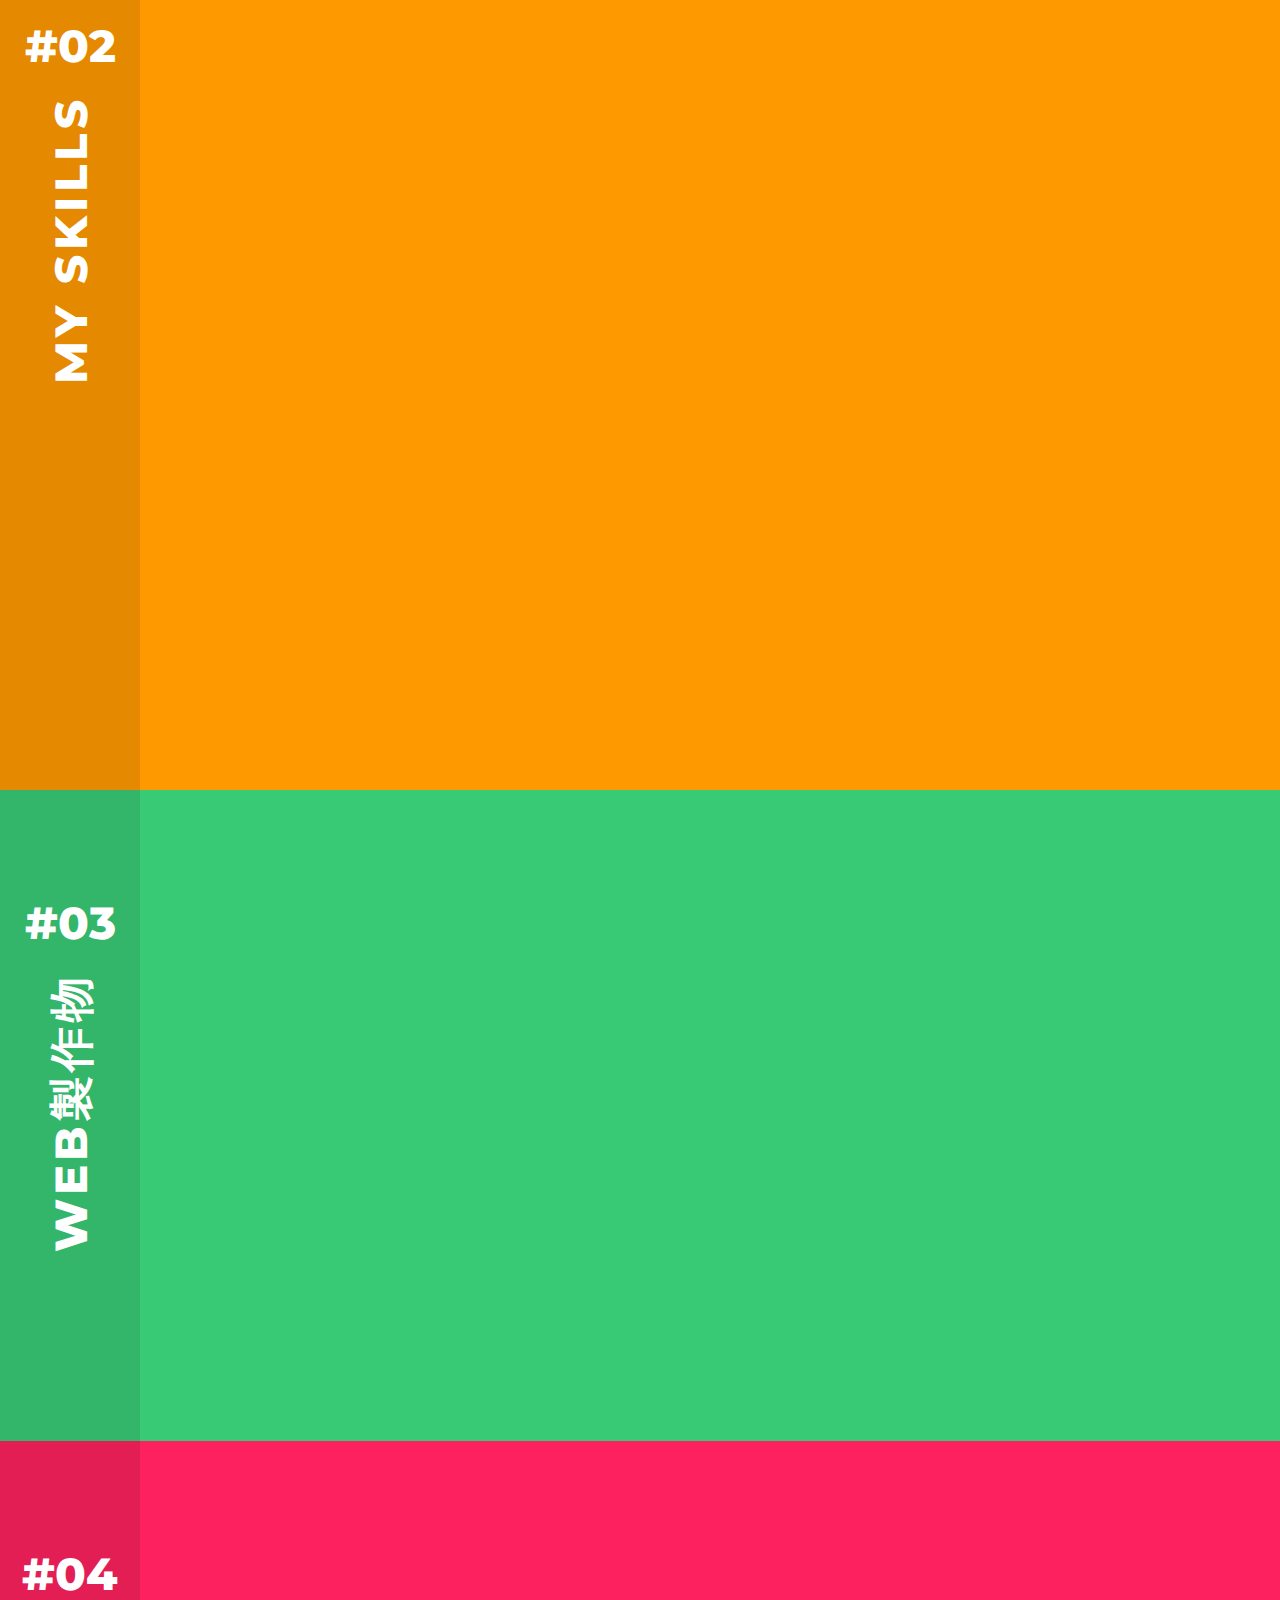
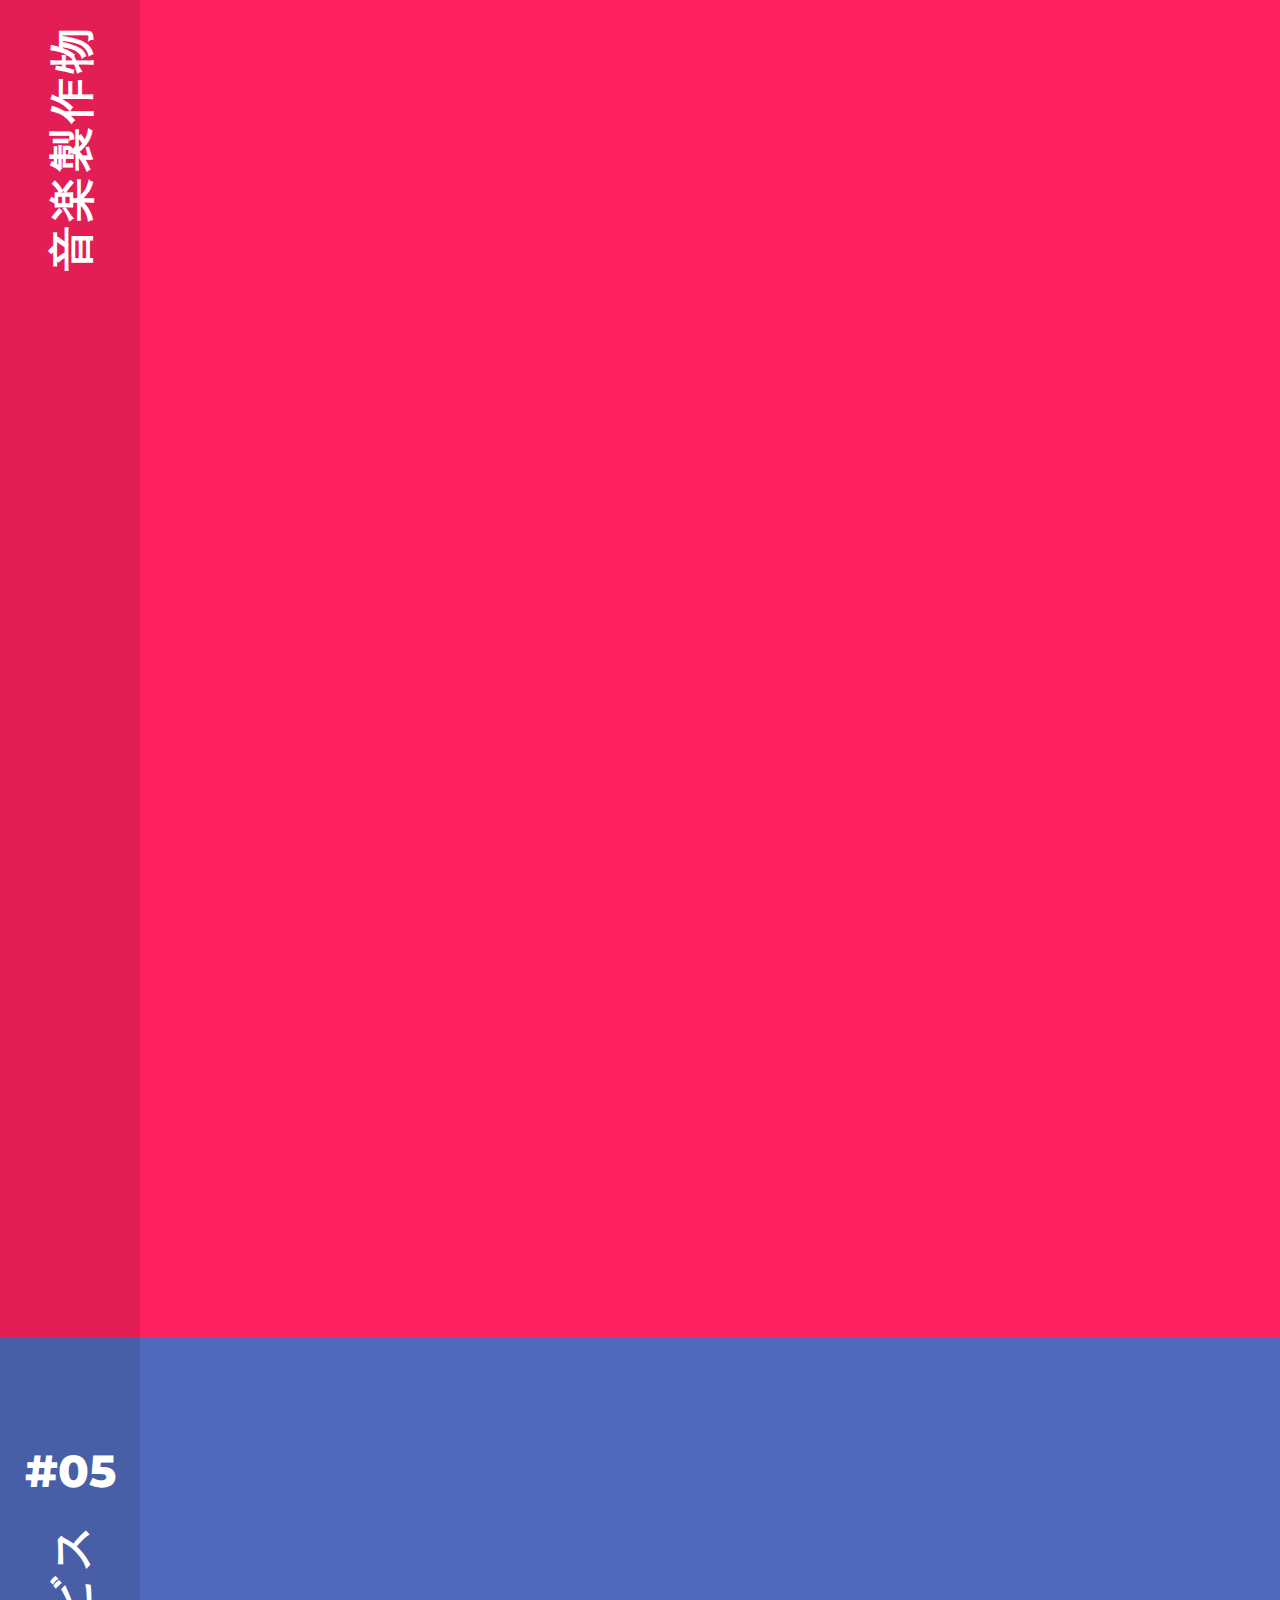
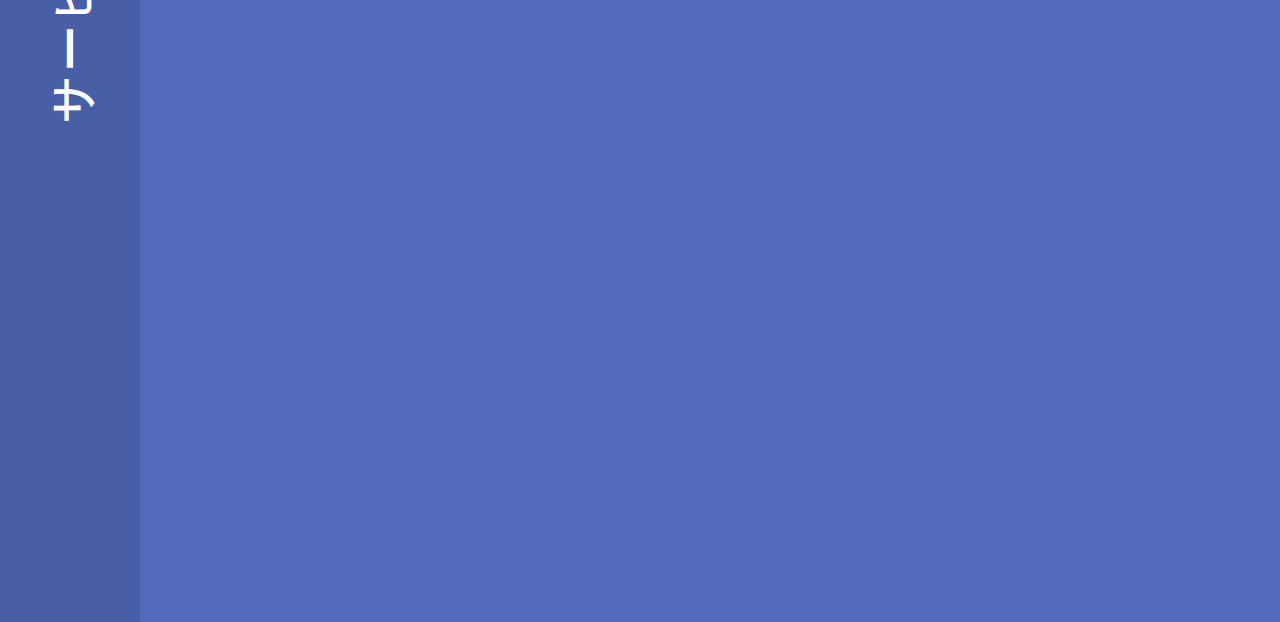
==== commit 11084355: "GFU追加" ====
--- a/index.html
+++ b/index.html
@@ -407,6 +407,16 @@
                             </div>
                             <div class="gallery_product col-xl-6 filter wmusicPV">
                                 <div class="wow fadeInUp">
+                                    <iframe width="560" height="315" src="https://www.youtube.com/embed/JOb8OcVjlxU" frameborder="0"
+                                        allow="accelerometer; autoplay; encrypted-media; gyroscope; picture-in-picture" allowfullscreen></iframe><br>
+                                    <div class="mt-2">
+                                        <strong class="txt-white">VOCALOID</strong></a><br />
+                                        <span class="txt-white">ボーカロイド使ったオリジナル曲</span>
+                                    </div>
+                                </div>
+                            </div>
+                            <div class="gallery_product col-xl-6 filter wmusicPV">
+                                <div class="wow fadeInUp">
                                     <iframe width="560" height="315" src="https://www.youtube.com/embed/uZD74KGdd6E" frameborder="0"
                                         allow="accelerometer; autoplay; encrypted-media; gyroscope; picture-in-picture" allowfullscreen></iframe><br>
                                         <div class ="mt-2">
